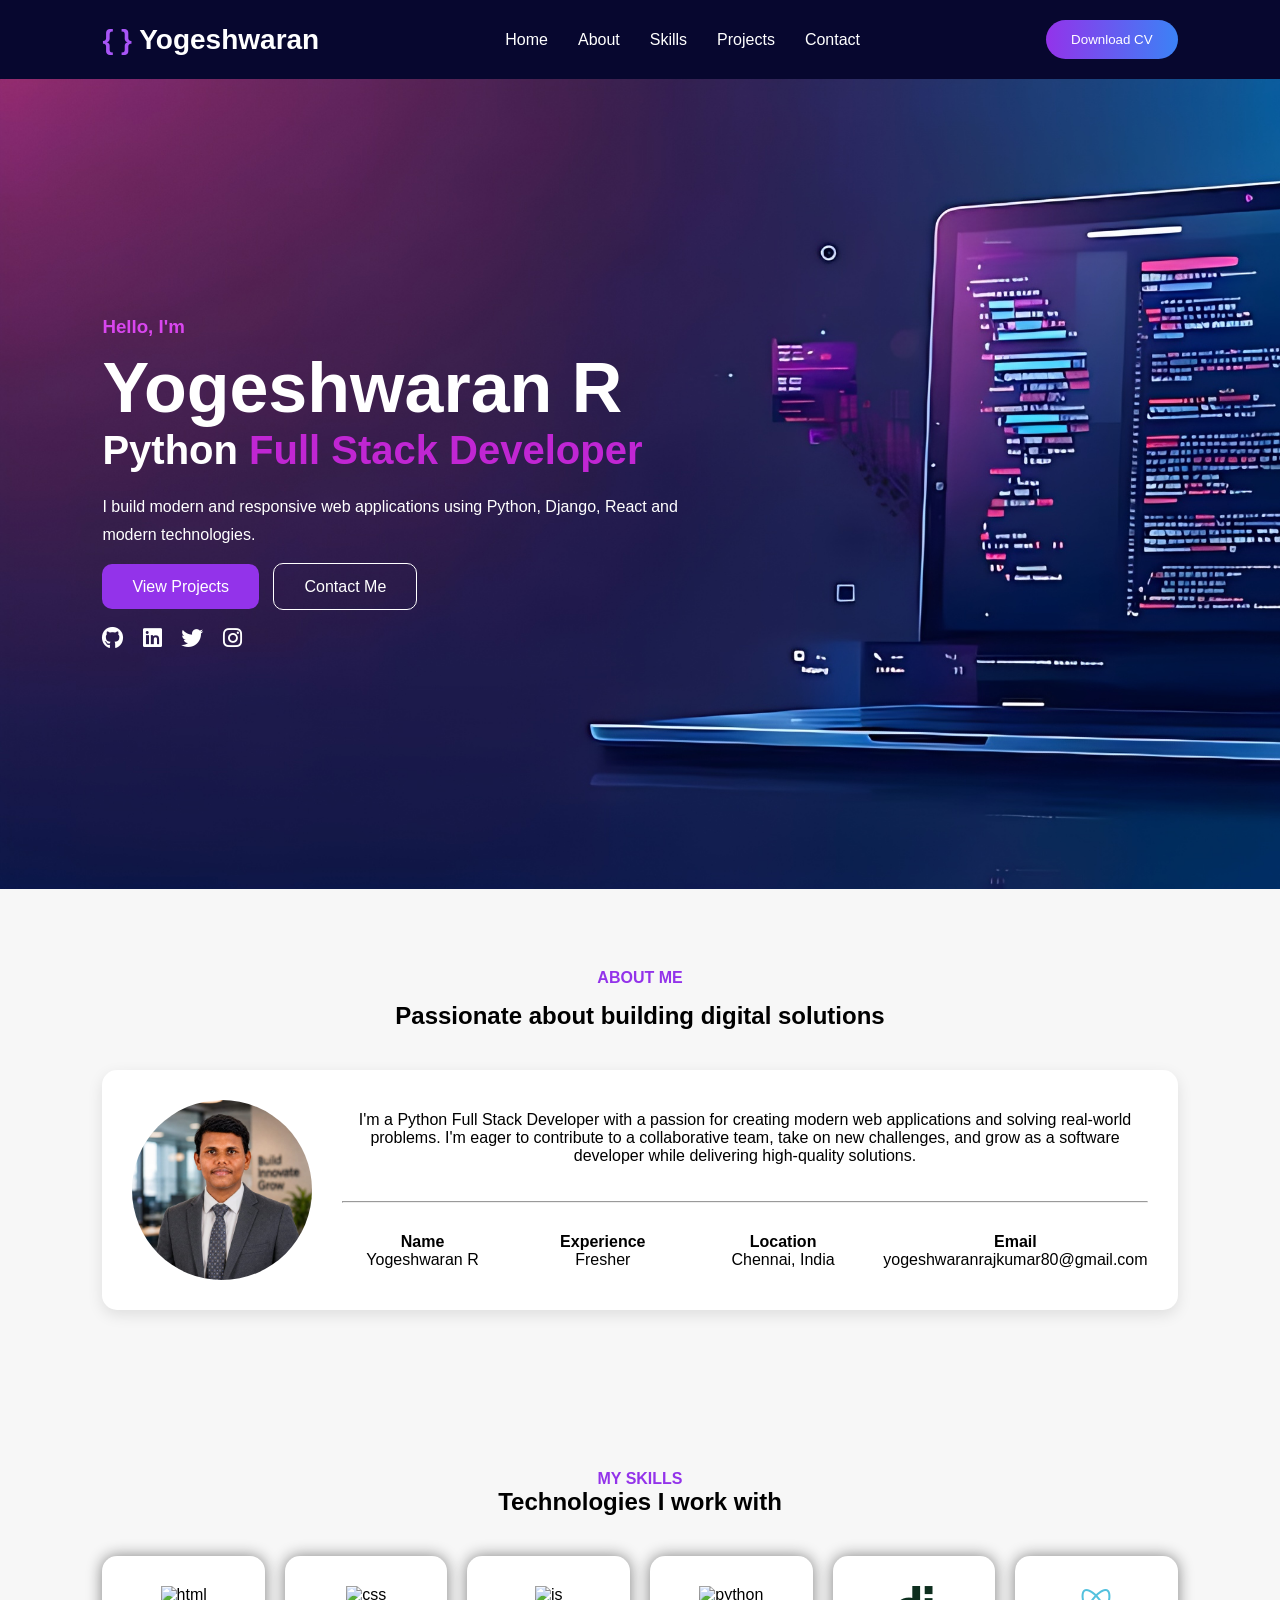
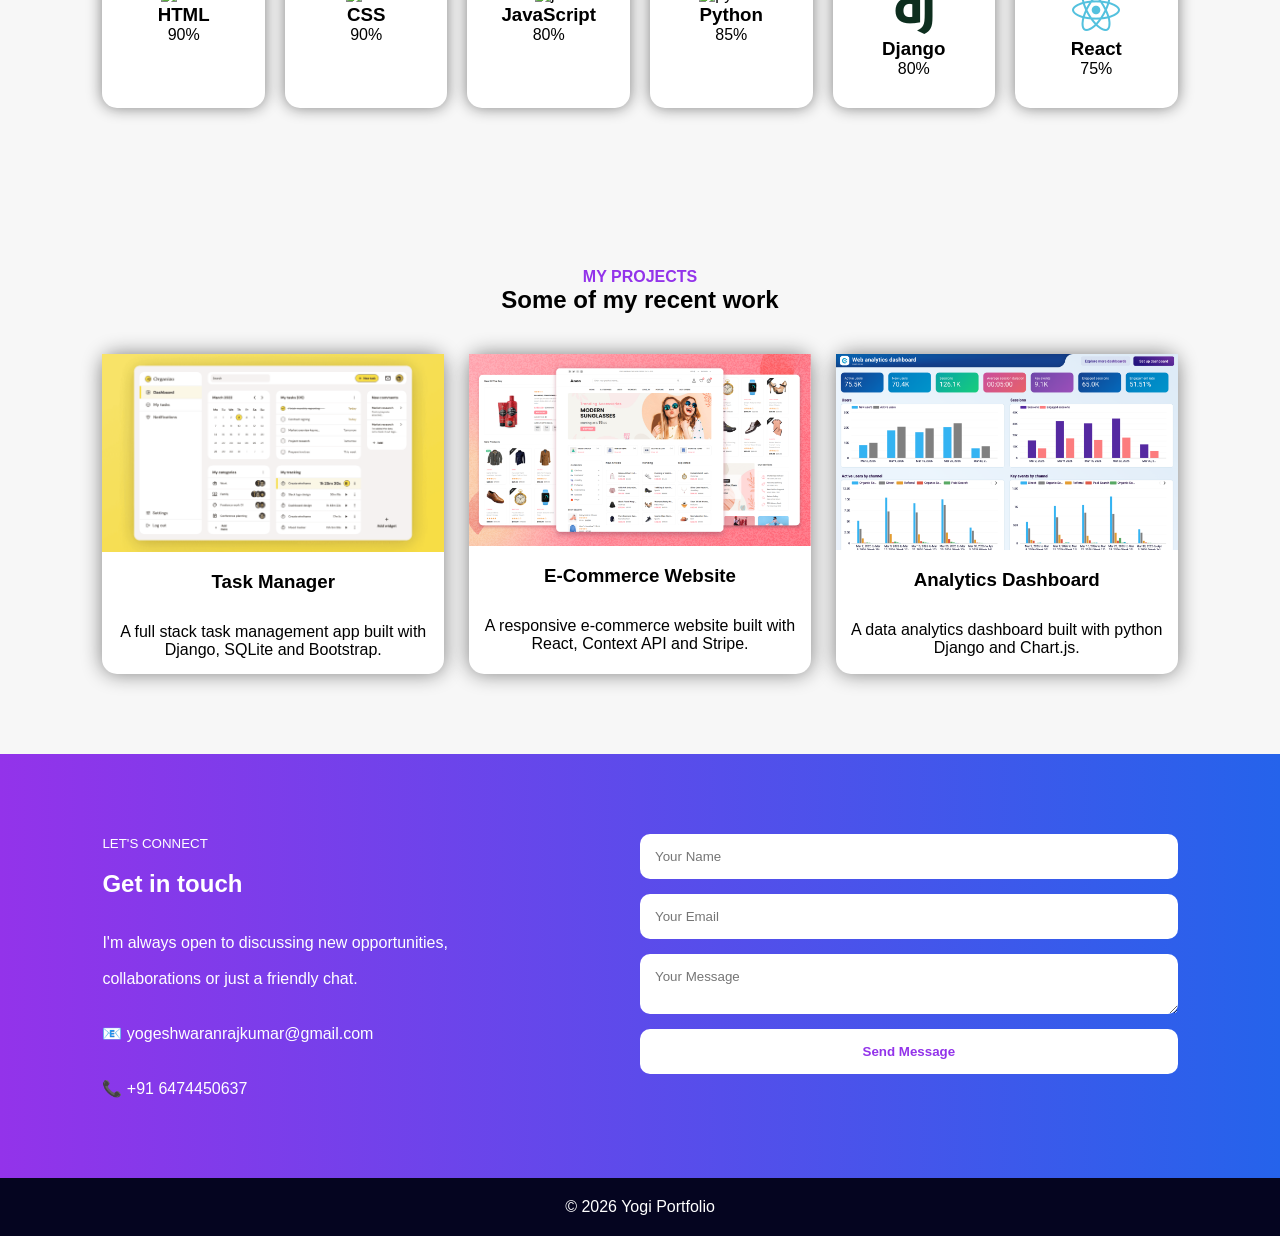
==== index.html @ 4f654337 "image name changed" ====
<!DOCTYPE html>
<html lang="en">
    <head>
        <meta charset="UTF-8">
        <meta name="viewport" content="width=device-width, initial-scale=1.0">
        <title>Yogi Portfolio</title>
        
        <link rel="stylesheet" href="style.css">
        <link rel="icon" href="port.png">
        <link rel="stylesheet" href="https://cdnjs.cloudflare.com/ajax/libs/font-awesome/6.5.1/css/all.min.css">
    </head>

<body>

<!-- Navbar -->

<header>
    <nav class="navbar">

        <div class="logo">
            <span>{ }</span> Yogeshwaran
        </div>

        <ul class="nav-links">
            <li><a href="#home">Home</a></li>
            <li><a href="#about">About</a></li>
            <li><a href="#skills">Skills</a></li>
            <li><a href="#projects">Projects</a></li>
            <li><a href="#contact">Contact</a></li>
        </ul>

        <button class="cv-btn">
            Download CV
        </button>

    </nav>
</header>

<!-- Main -->

<section id="home" class="main">

    <div class="main-content">

        <h3>Hello, I'm</h3>
        <h1>Yogeshwaran R</h1>
        <h2>Python <span>Full Stack Developer</span></h2>
        <p>
            I build modern and responsive web
            applications using Python, Django,
            React and modern technologies.
        </p>

        <div class="main-buttons">

            <a href="" class="btn1">View Projects</a>
            <a href="" class="btn2">Contact Me</a>

        </div>

        <div class="social-icons">

            <a href=""><i class="fab fa-github"></i></a>
            <a href=""><i class="fab fa-linkedin"></i></a>
            <a href=""><i class="fab fa-twitter"></i></a>
            <a href=""><i class="fab fa-instagram"></i></a>

        </div>

    </div>


</section>

<!-- About -->

<section id="about" class="about">

    <h4>ABOUT ME</h4>

    <h2>Passionate about building digital solutions</h2>

    <div class="about-card">

        <img src="profile.jpeg" alt="Profile img">

        <div class="about-text">

            <p>
                I'm a Python Full Stack Developer
                with a passion for creating modern 
                web applications and solving
                real-world problems. 
                I'm eager to contribute to a collaborative team, take on new challenges, and 
                grow as a software developer while delivering high-quality solutions.
            </p>
            <br><br><hr>
            <div class="details">

                <div>
                    <strong>Name</strong>
                    <p>Yogeshwaran R</p>
                </div>

                <div>
                    <strong>Experience</strong>
                    <p>Fresher</p>
                </div>

                <div>
                    <strong>Location</strong>
                    <p>Chennai, India</p>
                </div>

                <div>
                    <strong>Email</strong>
                    <p>yogeshwaranrajkumar80@gmail.com</p>
                </div>

            </div>

        </div>

    </div>

</section>

<!-- Skills -->

<section id="skills" class="skills">

    <h4>MY SKILLS</h4>

    <h2>Technologies I work with</h2>

    <div class="skills-container">

        <div class="skill-card">
            <img src="html.png" alt="html">
            <h3>HTML</h3>
            <span>90%</span>
        </div>

        <div class="skill-card">
            <img src="css.png" alt="css">
            <h3>CSS</h3>
            <span>90%</span>
        </div>

        <div class="skill-card">
            <img src="js.png" alt="js">
            <h3>JavaScript</h3>
            <span>80%</span>
        </div>
 
        <div class="skill-card">
            <img src="python1.png" alt="python">
            <h3>Python</h3>
            <span>85%</span>
        </div>

        <div class="skill-card">
            <img src="Django.png" alt="Django">
            <h3>Django</h3>
            <span>80%</span>
        </div>

        <div class="skill-card">
            <img src="react.png" alt="React">
            <h3>React</h3>
            <span>75%</span>
        </div>

    </div>

</section>

<!-- Projects -->

<section id="projects" class="projects">

    <h4>MY PROJECTS</h4>

    <h2>Some of my recent work</h2>

    <div class="project-container">

        <div class="project-card">

            <img src="taskmanager.webp">
            <h3>Task Manager</h3>
            <p>A full stack task management app built with Django, SQLite and Bootstrap.</p>

        </div>

        <div class="project-card">

            <img src="ecommerce.jpg">
            <h3>E-Commerce Website</h3>
            <p>A responsive e-commerce website built with React, Context API and Stripe.</p>

        </div>

        <div class="project-card">

            <img src="analytics.png">
            <h3>Analytics Dashboard</h3>
            <p>A data analytics dashboard built with python Django and Chart.js.</p>

        </div>

    </div>

</section>

<!-- Contact -->

<section id="contact" class="contact">

    <div class="contact-left">
        <small>LET'S CONNECT</small><br><br>
        <h2>Get in touch</h2><br>
        <br>
        <p>
            I'm always open to discussing
            new opportunities, <br><br> collaborations or just a friendly chat.
        </p>
        <br><br>
        <p>
            📧 yogeshwaranrajkumar@gmail.com
        </p>
        <br><br>
        <p>
            📞 +91 6474450637
        </p>

    </div>

    <div class="contact-right">

        <form>

            <input type="text" placeholder="Your Name">
            <input type="email" placeholder="Your Email">
            <textarea placeholder="Your Message"></textarea>
            <button>Send Message</button>

        </form>

    </div>

</section>

<footer>
    © 2026 Yogi Portfolio
</footer>

</body>
</html>
---- style.css ----
*{
    margin:0;
    padding:0;
    box-sizing:border-box;
    font-family:Poppins,sans-serif;
}

body{
    background-color:#f7f7f7;
}

/* NAVBAR */
header{
    position: sticky;
    top: 0;
    z-index: 1000; 
}

.navbar{
    display:flex;
    justify-content:space-between;
    align-items:center;
    padding:20px 8%;
    background-color:#07072f;

}

.logo{
    color:white;
    font-size:28px;
    font-weight:700;
}

.logo span{
    color:#a855f7;
}

.nav-links{
    display:flex;
    list-style:none;
    gap:30px;
}

.nav-links a{
    text-decoration:none;
    color:white;
}

.cv-btn{
    border:none;
    padding:12px 25px;
    border-radius:30px;
    color:white;
    cursor:pointer;
    background:linear-gradient(90deg,#9333ea,#3b82f6);
}

/* MAIN */

.main{
    min-height:90vh;
    display:flex;
    align-items:center;
    justify-content:space-between;
    padding:0 8%;
    background:linear-gradient(rgba(8,8,50,.8)),url();
    background-image: url(background\ laptop1_processed.jpg);
    background-size:cover;
    color:white;
}

.main-content{
    max-width:600px;
}

.main h3{
    color:#d946ef;
    margin-bottom:10px;
}

.main h1{
    font-size:70px;
}

.main h2{
    font-size:40px;
}

.main h2 span{
    color:#c026d3;
}

.main p{
    margin-top:20px;
    line-height:1.7;
}

.main-buttons{
    margin-top:30px;
}

.btn1,
.btn2{
    padding:14px 30px;
    border-radius:10px;
    text-decoration:none;
    margin-right:10px;
}

.btn1{
    background:#9333ea;
    color:white;
}

.btn2{
    border:1px solid white;
    color:white;
}

.social-icons{
    margin-top:30px;
}

.social-icons a{
    color:white;
    font-size:22px;
    margin-right:15px;
}

.profile-image img{
    width:500px;
}

/* ABOUT */

.about{
    padding:80px 8%;
    text-align:center;
}

.about h4{
    color:#9333ea;
}

.about h2{
    margin:15px 0;
}

.about-card{
    margin-top:40px;
    background:white;
    display:flex;
    align-items:center;
    gap:30px;
    padding:30px;
    border-radius:15px;
    box-shadow:0 5px 15px rgba(0,0,0,.1);
}

.about-card img{
    width:180px;
    height: 180px;
    border-radius:50%;
}
.details{
    display:grid;
    grid-template-columns:repeat(4,1fr);
    gap:20px;
    margin-top:30px;
}

/* SKILLS */

.skills{
    padding:80px 8%;
    text-align:center;
}

.skills h4{
    color:#9333ea;
}

.skills-container{
    margin-top:40px;
    display:grid;
    grid-template-columns:repeat(auto-fit,minmax(150px,1fr));
    gap:20px;
}

.skill-card{
    background:white;
    padding:30px;
    border-radius:15px;
    box-shadow: 0 0 15px grey;
    transition:.3s;
}

.skill-card:hover{
    transform: scale(1.04);
    box-shadow: 0 0 10px black;
}

/* PROJECTS */

.projects{
    padding:80px 8%;
    text-align:center;
}

.projects h4{
    color:#9333ea;
}

.project-container{
    margin-top:40px;
    display:grid;
    grid-template-columns:repeat(auto-fit,minmax(300px,1fr));
    gap:25px;
}
.project-card:hover{
    transform: scale(1.04);
    box-shadow: 0 0 10px black;
}

.project-card{
    background:white;
    border-radius:15px;
    box-shadow:0 0 20px gray;
    transition: .3s;
}

.project-card img{
    width:100%;
}

.project-card h3,
.project-card p{
    padding:15px;
}

/* CONTACT */

.contact{
    padding:80px 8%;
    display:grid;
    grid-template-columns:1fr 1fr;
    background:linear-gradient(90deg,#9333ea,#2563eb);
    color:white;
}

.contact-right form{
    display:flex;
    flex-direction:column;
    gap:15px;
}

.contact input,
.contact textarea{
    padding:15px;
    border:none;
    border-radius:10px;
}

.contact button{
    padding:15px;
    border:none;
    border-radius:10px;
    background:white;
    color:#9333ea;
    font-weight:bold;
    cursor:pointer;
}

footer{
    text-align:center;
    padding:20px;
    background:#050520;
    color:white;
}

/* MOBILE */

@media(max-width:768px){

.main{
    flex-direction:column;
    text-align:center;
    padding-top:50px;
}

.profile-image img{
    width:300px;
}

.about-card{
    flex-direction:column;
}

.details{
    grid-template-columns:1fr;
}

.contact{
    grid-template-columns:1fr;
    gap:30px;
}

.nav-links{
    display:none;
}

}
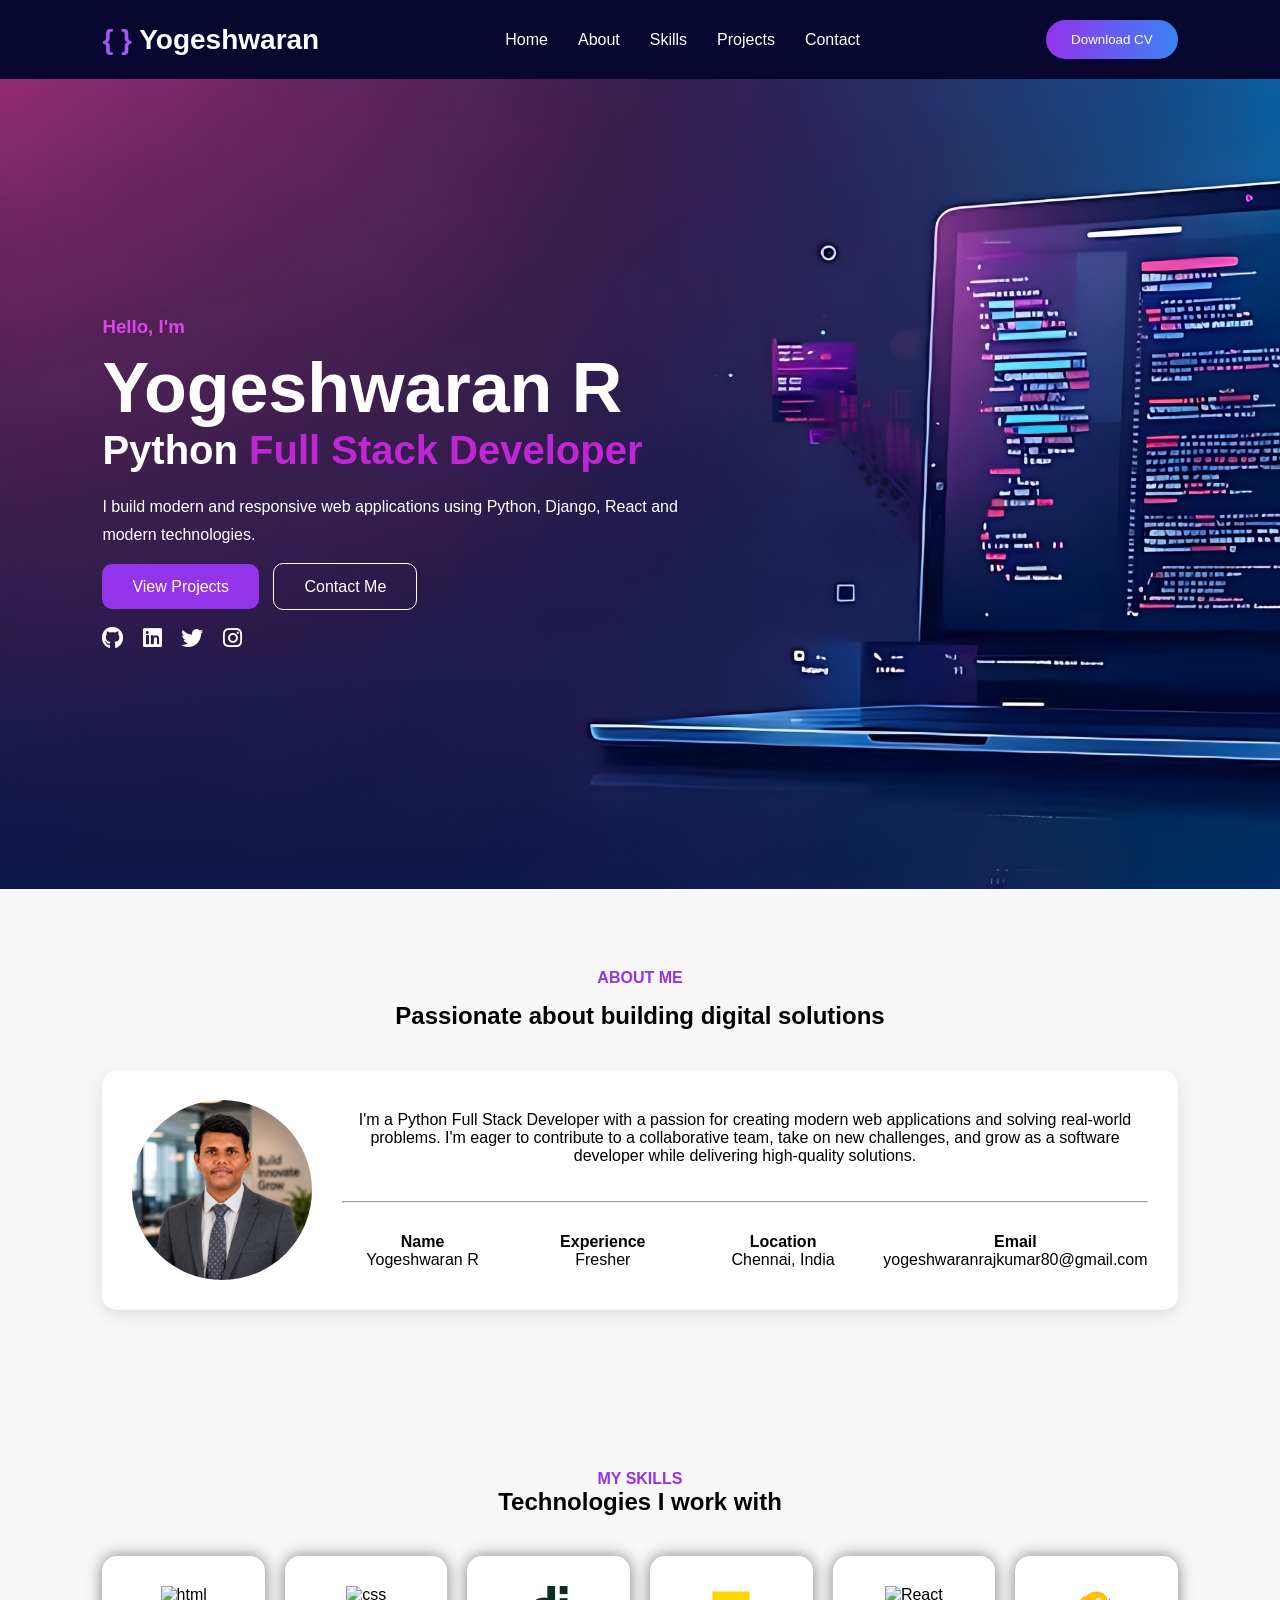
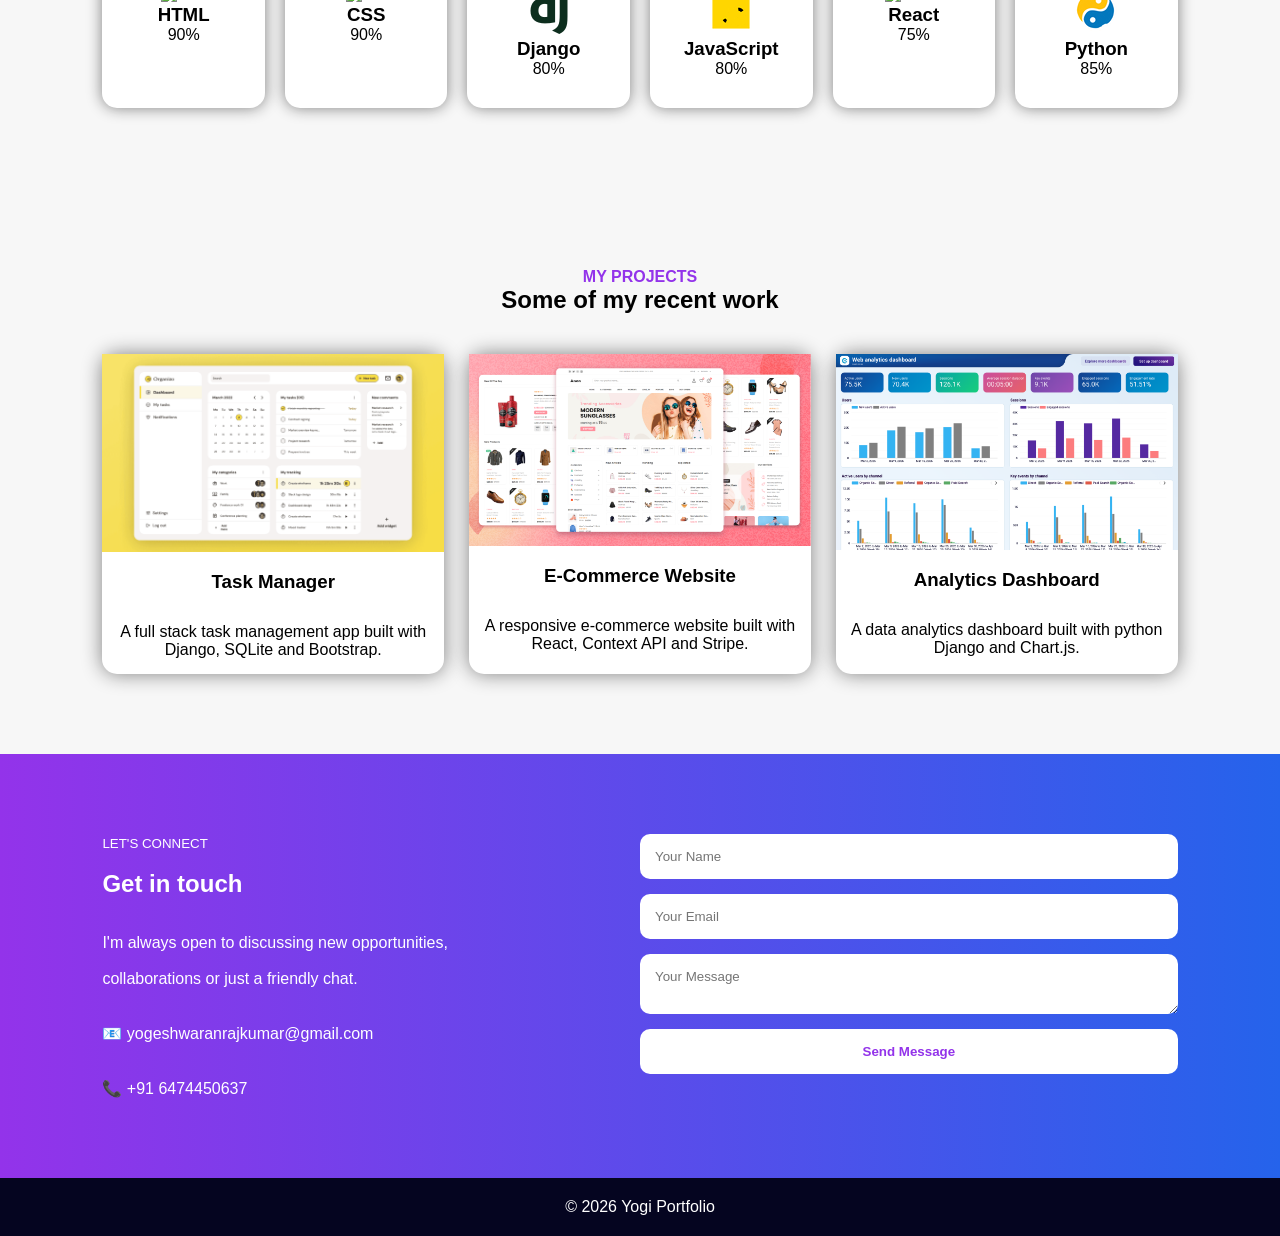
==== commit 0009901e: "updated code" ====
--- a/index.html
+++ b/index.html
@@ -148,27 +148,27 @@
         </div>
 
         <div class="skill-card">
-            <img src="js.png" alt="js">
-            <h3>JavaScript</h3>
-            <span>80%</span>
-        </div>
- 
-        <div class="skill-card">
-            <img src="python1.png" alt="python">
-            <h3>Python</h3>
-            <span>85%</span>
-        </div>
-
-        <div class="skill-card">
             <img src="Django.png" alt="Django">
             <h3>Django</h3>
             <span>80%</span>
         </div>
 
         <div class="skill-card">
-            <img src="react.png" alt="React">
+            <img src="js.gif" alt="js">
+            <h3>JavaScript</h3>
+            <span>80%</span>
+        </div>
+ 
+        <div class="skill-card">
+            <img src="react.gif" alt="React">
             <h3>React</h3>
             <span>75%</span>
+        </div>
+
+        <div class="skill-card">
+            <img src="python.gif" alt="python">
+            <h3>Python</h3>
+            <span>85%</span>
         </div>
 
     </div>
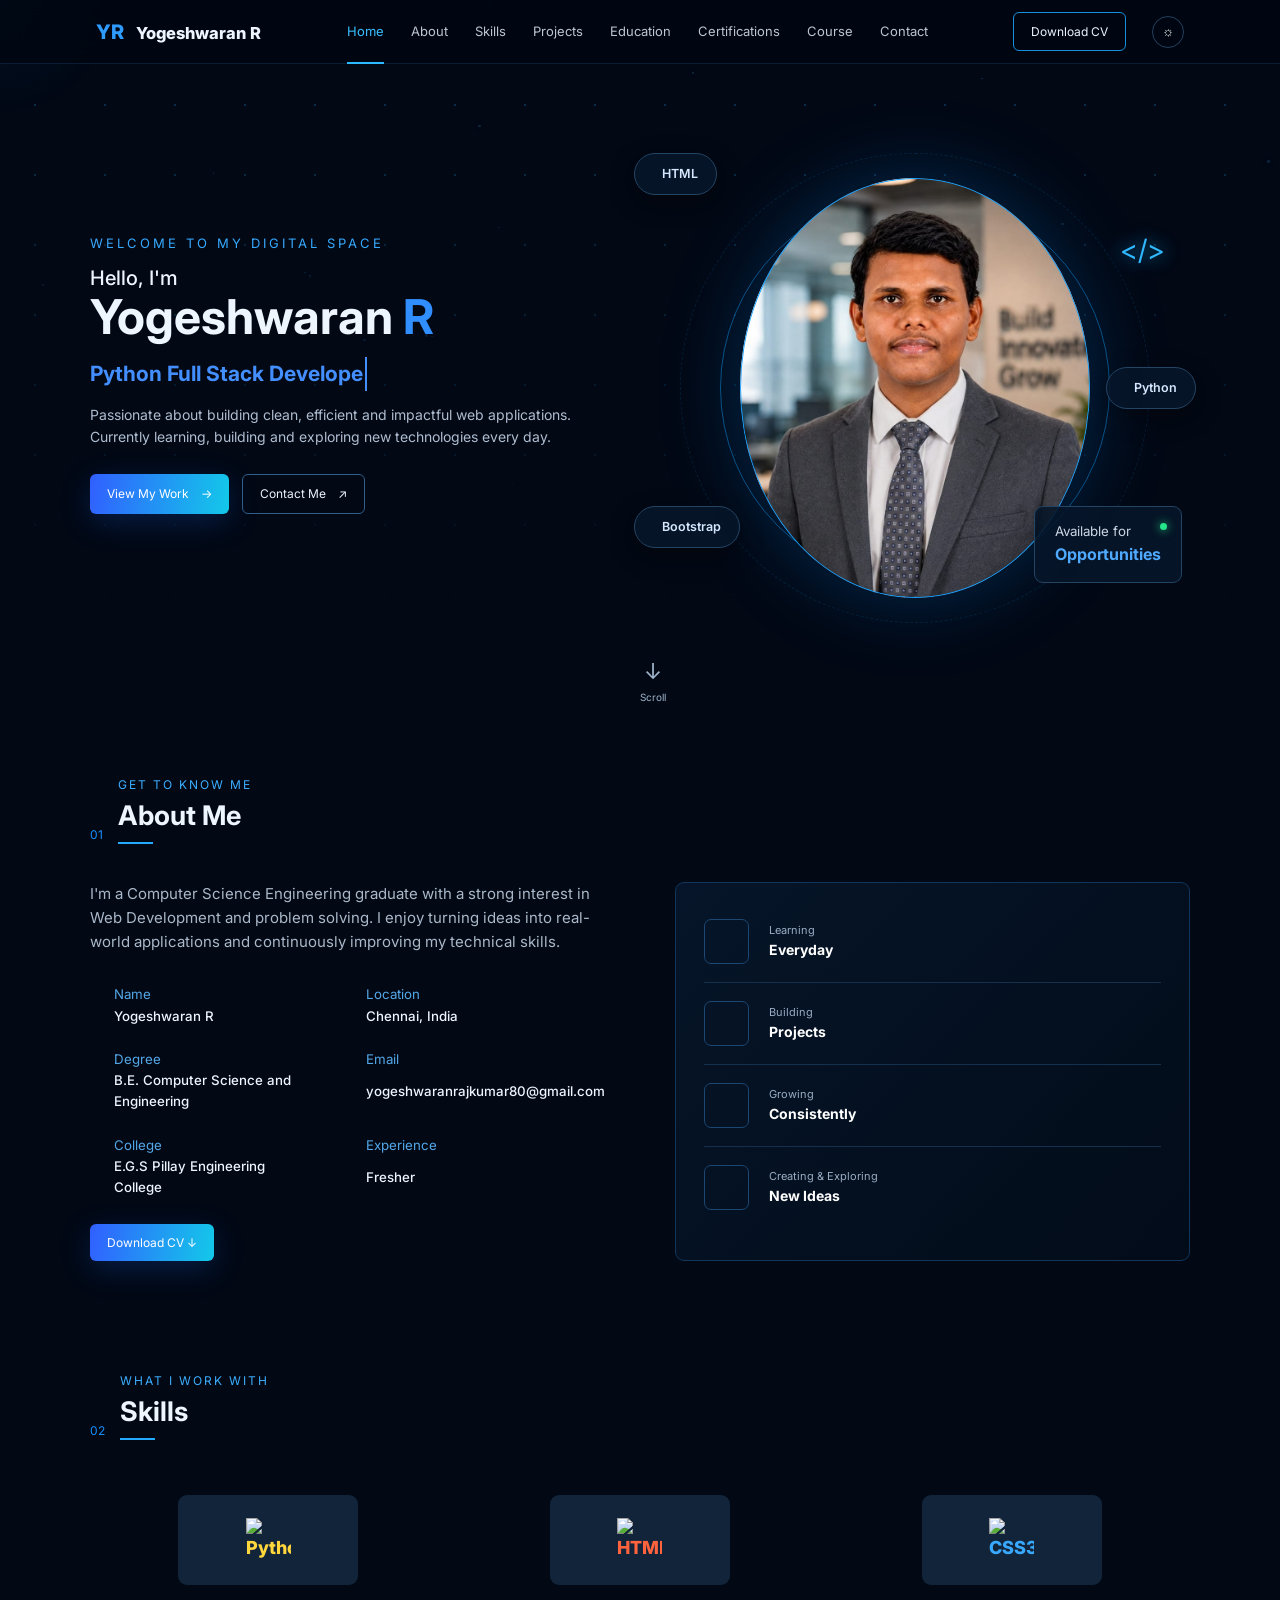
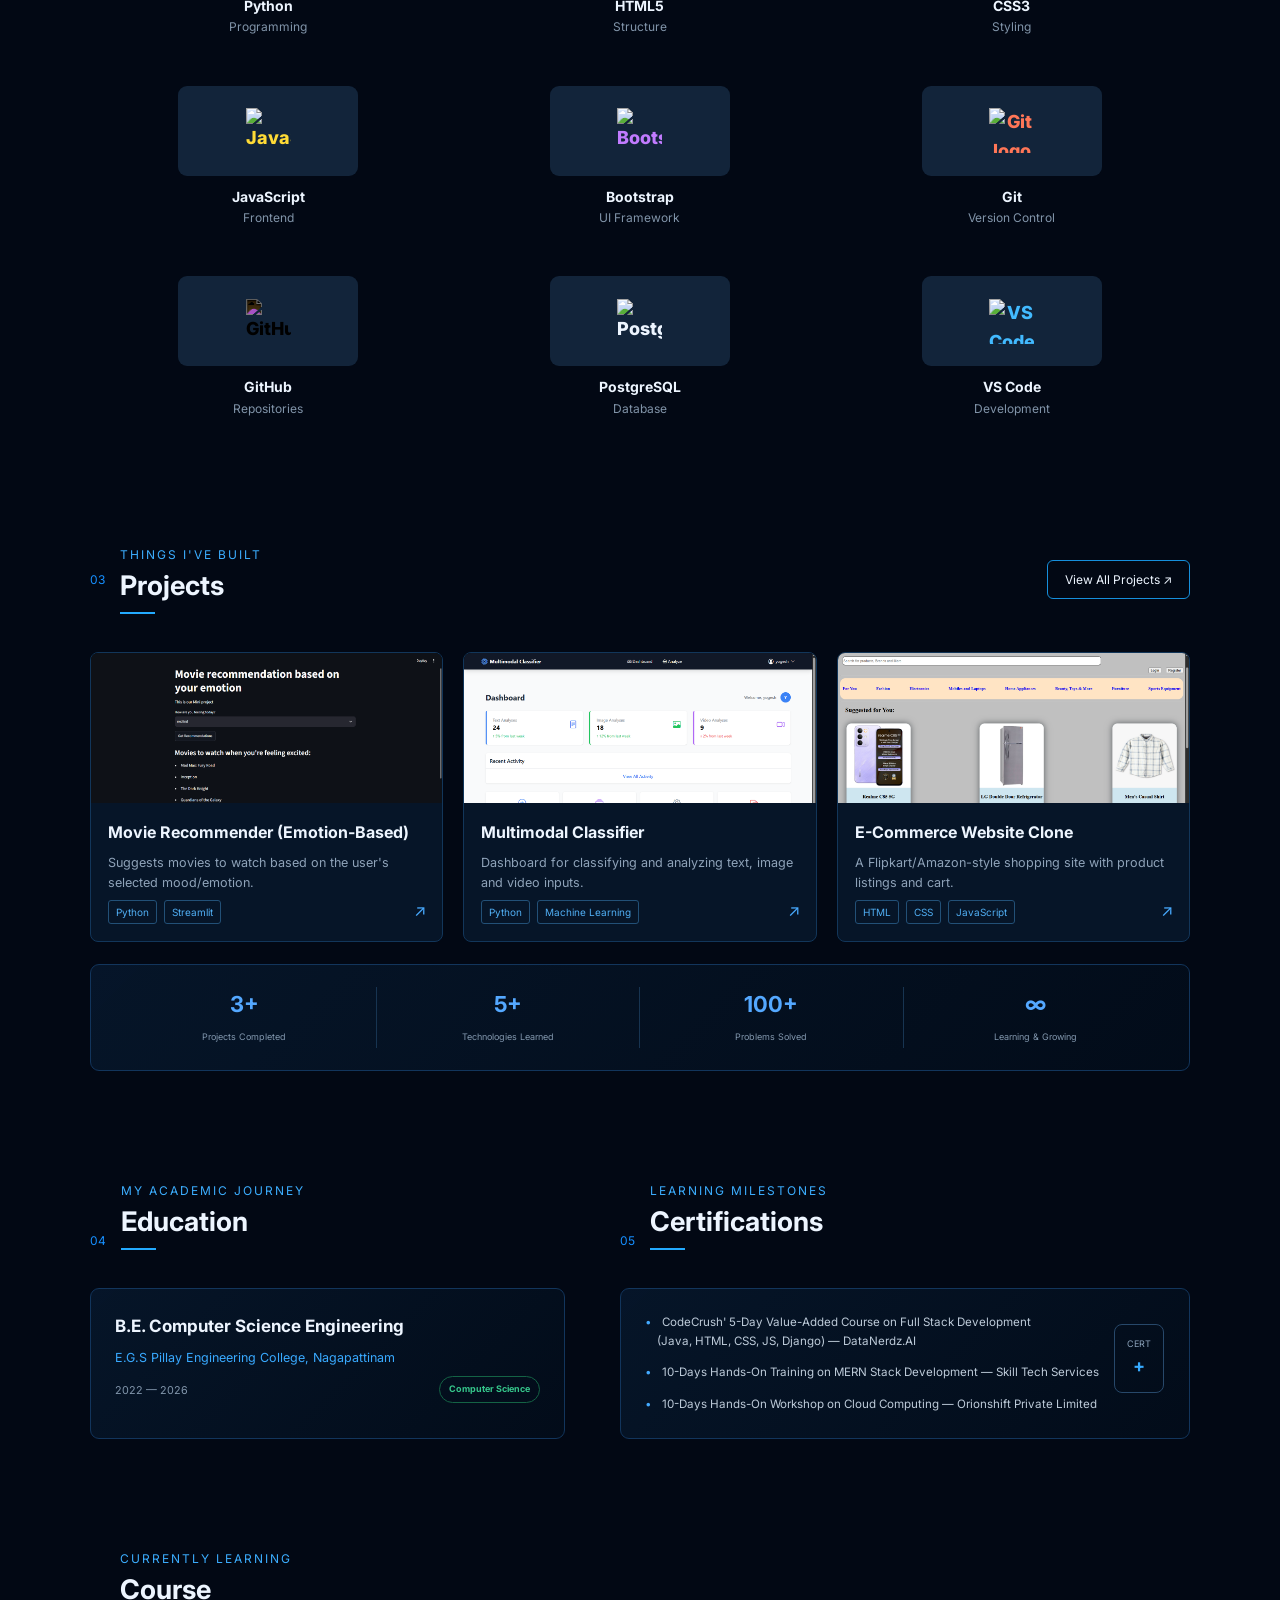
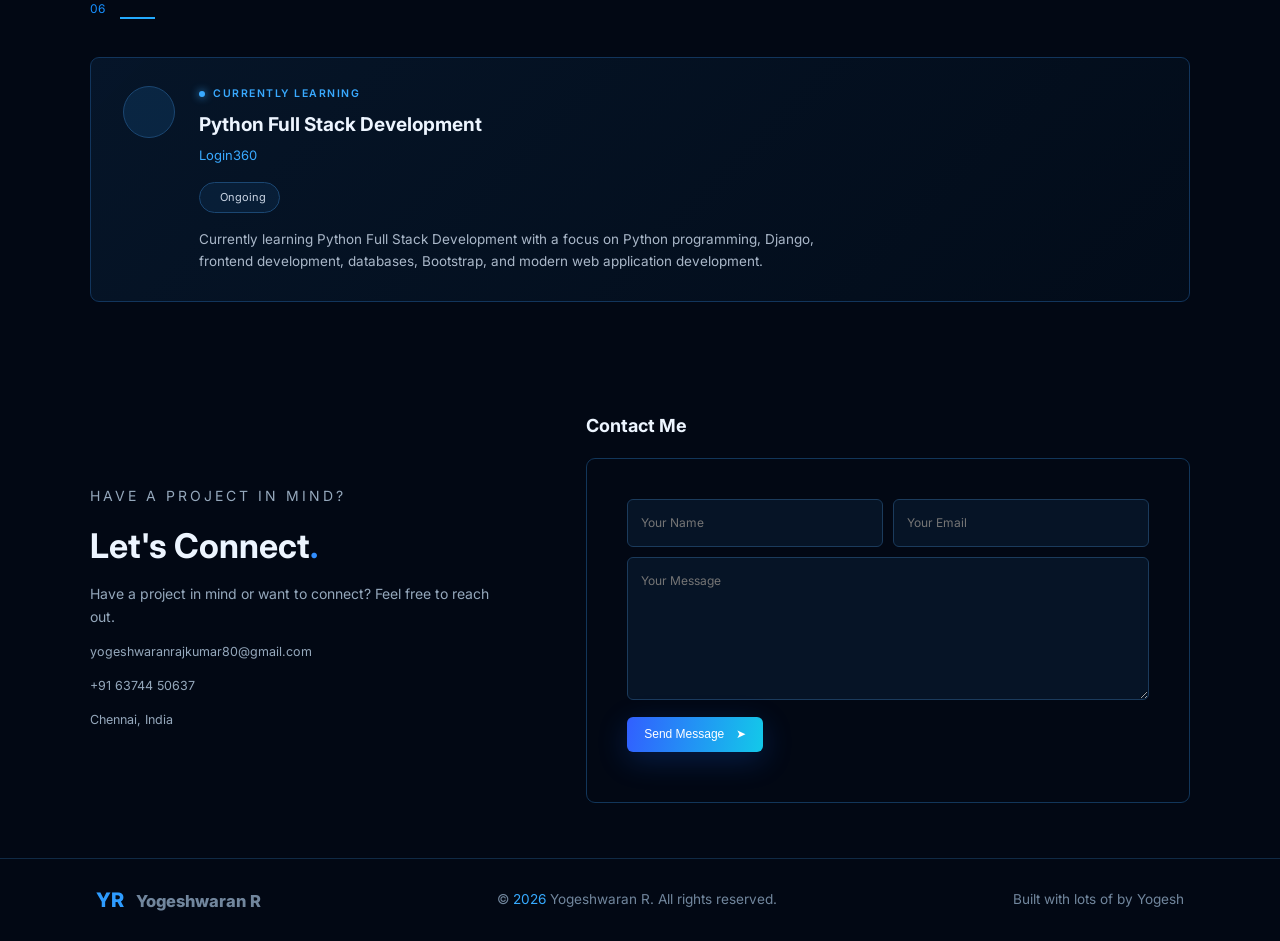
==== commit 6fb2cbe7: "updated code" ====
--- a/index.html
+++ b/index.html
@@ -1,259 +1,204 @@
 <!DOCTYPE html>
 <html lang="en">
-    <head>
-        <meta charset="UTF-8">
-        <meta name="viewport" content="width=device-width, initial-scale=1.0">
-        <title>Yogi Portfolio</title>
-        
-        <link rel="stylesheet" href="style.css">
-        <link rel="icon" href="port.png">
-        <link rel="stylesheet" href="https://cdnjs.cloudflare.com/ajax/libs/font-awesome/6.5.1/css/all.min.css">
-    </head>
-
+<head>
+  <meta charset="UTF-8">
+  <meta name="viewport" content="width=device-width, initial-scale=1.0">
+  <meta name="description" content="Yogeshwaran R — Python Full Stack Developer Portfolio">
+  <title>Yogeshwaran R | Developer Portfolio</title>
+  <link rel="icon" href="assets/images/icon1-removebg-preview.png">
+  <link rel="preconnect" href="https://fonts.googleapis.com">
+  <link rel="preconnect" href="https://fonts.gstatic.com" crossorigin>
+  <link href="https://fonts.googleapis.com/css2?family=Inter:wght@400;500;600;700;800&display=swap" rel="stylesheet">
+  <link rel="stylesheet" href="https://cdnjs.cloudflare.com/ajax/libs/font-awesome/7.3.1/css/all.css">
+  <link rel="stylesheet" href="style.css">
+</head>
 <body>
-
-<!-- Navbar -->
-
-<header>
-    <nav class="navbar">
-
-        <div class="logo">
-            <span>{ }</span> Yogeshwaran
-        </div>
-
-        <ul class="nav-links">
-            <li><a href="#home">Home</a></li>
-            <li><a href="#about">About</a></li>
-            <li><a href="#skills">Skills</a></li>
-            <li><a href="#projects">Projects</a></li>
-            <li><a href="#contact">Contact</a></li>
-        </ul>
-
-        <button class="cv-btn">
-            Download CV
-        </button>
-
+  <div class="cursor-glow"></div>
+  <div class="particles" aria-hidden="true"></div>
+
+  <header class="navbar">
+    <a class="logo" href="#home"><span>YR</span> Yogeshwaran R</a>
+    <button class="menu-toggle" aria-label="Open navigation">☰</button>
+    <nav class="nav-links">
+      <a class="active" href="#home">Home</a>
+      <a href="#about">About</a>
+      <a href="#skills">Skills</a>
+      <a href="#projects">Projects</a>
+      <a href="#education">Education</a>
+      <a href="#certifications">Certifications</a>
+      <a href="#course">Course</a>
+      <a href="#contact">Contact</a>
     </nav>
-</header>
-
-<!-- Main -->
-
-<section id="home" class="main">
-
-    <div class="main-content">
-
-        <h3>Hello, I'm</h3>
-        <h1>Yogeshwaran R</h1>
-        <h2>Python <span>Full Stack Developer</span></h2>
-        <p>
-            I build modern and responsive web
-            applications using Python, Django,
-            React and modern technologies.
+    <a class="nav-cv" href="./assets/pdf's/Yogeshwaran_R_Resume.pdf" download>Download CV</a>
+    <button class="theme-toggle" aria-label="Toggle theme">☼</button>
+  </header>
+
+  <main>
+    <section id="home" class="hero section">
+      <div class="hero-copy reveal">
+        <p class="eyebrow">WELCOME TO MY DIGITAL SPACE</p>
+        <h1>Hello, I'm <br><strong>Yogeshwaran <span>R</span></strong></h1>
+        <h2><span id="role-text"></span><span class="role-cursor">&nbsp;</span></h2>
+        <p class="hero-text">
+          Passionate about building clean, efficient and impactful web applications.
+          Currently learning, building and exploring new technologies every day.
         </p>
-
-        <div class="main-buttons">
-
-            <a href="" class="btn1">View Projects</a>
-            <a href="" class="btn2">Contact Me</a>
-
-        </div>
-
-        <div class="social-icons">
-
-            <a href=""><i class="fab fa-github"></i></a>
-            <a href=""><i class="fab fa-linkedin"></i></a>
-            <a href=""><i class="fab fa-twitter"></i></a>
-            <a href=""><i class="fab fa-instagram"></i></a>
-
-        </div>
-
-    </div>
-
-
-</section>
-
-<!-- About -->
-
-<section id="about" class="about">
-
-    <h4>ABOUT ME</h4>
-
-    <h2>Passionate about building digital solutions</h2>
-
-    <div class="about-card">
-
-        <img src="profile.jpeg" alt="Profile img">
-
-        <div class="about-text">
-
-            <p>
-                I'm a Python Full Stack Developer
-                with a passion for creating modern 
-                web applications and solving
-                real-world problems. 
-                I'm eager to contribute to a collaborative team, take on new challenges, and 
-                grow as a software developer while delivering high-quality solutions.
-            </p>
-            <br><br><hr>
-            <div class="details">
-
-                <div>
-                    <strong>Name</strong>
-                    <p>Yogeshwaran R</p>
-                </div>
-
-                <div>
-                    <strong>Experience</strong>
-                    <p>Fresher</p>
-                </div>
-
-                <div>
-                    <strong>Location</strong>
-                    <p>Chennai, India</p>
-                </div>
-
-                <div>
-                    <strong>Email</strong>
-                    <p>yogeshwaranrajkumar80@gmail.com</p>
-                </div>
-
-            </div>
-
-        </div>
-
-    </div>
-
-</section>
-
-<!-- Skills -->
-
-<section id="skills" class="skills">
-
-    <h4>MY SKILLS</h4>
-
-    <h2>Technologies I work with</h2>
-
-    <div class="skills-container">
-
-        <div class="skill-card">
-            <img src="html.png" alt="html">
-            <h3>HTML</h3>
-            <span>90%</span>
-        </div>
-
-        <div class="skill-card">
-            <img src="css.png" alt="css">
-            <h3>CSS</h3>
-            <span>90%</span>
-        </div>
-
-        <div class="skill-card">
-            <img src="Django.png" alt="Django">
-            <h3>Django</h3>
-            <span>80%</span>
-        </div>
-
-        <div class="skill-card">
-            <img src="js.gif" alt="js">
-            <h3>JavaScript</h3>
-            <span>80%</span>
-        </div>
- 
-        <div class="skill-card">
-            <img src="react.gif" alt="React">
-            <h3>React</h3>
-            <span>75%</span>
-        </div>
-
-        <div class="skill-card">
-            <img src="python.gif" alt="python">
-            <h3>Python</h3>
-            <span>85%</span>
-        </div>
-
-    </div>
-
-</section>
-
-<!-- Projects -->
-
-<section id="projects" class="projects">
-
-    <h4>MY PROJECTS</h4>
-
-    <h2>Some of my recent work</h2>
-
-    <div class="project-container">
-
-        <div class="project-card">
-
-            <img src="taskmanager.webp">
-            <h3>Task Manager</h3>
-            <p>A full stack task management app built with Django, SQLite and Bootstrap.</p>
-
-        </div>
-
-        <div class="project-card">
-
-            <img src="ecommerce.jpg">
-            <h3>E-Commerce Website</h3>
-            <p>A responsive e-commerce website built with React, Context API and Stripe.</p>
-
-        </div>
-
-        <div class="project-card">
-
-            <img src="analytics.png">
-            <h3>Analytics Dashboard</h3>
-            <p>A data analytics dashboard built with python Django and Chart.js.</p>
-
-        </div>
-
-    </div>
-
-</section>
-
-<!-- Contact -->
-
-<section id="contact" class="contact">
-
-    <div class="contact-left">
-        <small>LET'S CONNECT</small><br><br>
-        <h2>Get in touch</h2><br>
-        <br>
-        <p>
-            I'm always open to discussing
-            new opportunities, <br><br> collaborations or just a friendly chat.
-        </p>
-        <br><br>
-        <p>
-            📧 yogeshwaranrajkumar@gmail.com
-        </p>
-        <br><br>
-        <p>
-            📞 +91 6474450637
-        </p>
-
-    </div>
-
-    <div class="contact-right">
-
-        <form>
-
-            <input type="text" placeholder="Your Name">
-            <input type="email" placeholder="Your Email">
-            <textarea placeholder="Your Message"></textarea>
-            <button>Send Message</button>
-
+        <div class="hero-actions">
+          <a class="btn primary" href="#projects">View My Work <span>　→</span></a>
+          <a class="btn secondary" href="#contact">Contact Me <span>　↗</span></a>
+        </div>
+        <div class="socials">
+          <a href="https://github.com/Yogeshwaran-Creator" aria-label="GitHub" target="_blank"><i class="fa-brands fa-github"></i></a>
+          <a href="https://www.linkedin.com/in/yogeshwaran--r/" aria-label="LinkedIn" target="_blank"><i class="fa-brands fa-square-linkedin"></i></a>
+          <a href="mailto:yogeshwaranrajkumar80@gmail.com" aria-label="Email" target="_blank"><i class="fa-regular fa-envelope"></i></a>
+          <a href="https://www.instagram.com/_the_lucky_guy/?__pwa=1#" aria-label="Instagram" target="_blank"><i class="fa-brands fa-instagram"></i></a>
+          <a href="https://leetcode.com/u/yogeshwaran-creator/" aria-label="LeetCode" target="_blank"><i class="fa-brands fa-leetcode"></i></a>
+        </div>
+      </div>
+
+      <div class="hero-visual reveal">
+        <div class="orbit orbit-one"></div>
+        <div class="orbit orbit-two"></div>
+        <div class="code-float">&lt;/&gt;</div>
+        <span class="tech-badge badge-html"><i class="fa-brands fa-html5"></i> HTML</span>
+        <span class="tech-badge badge-bootstrap"><i class="fa-brands fa-bootstrap"></i> Bootstrap</span>
+        <span class="tech-badge badge-python"><i class="fa-brands fa-python"></i> Python</span>
+        <div class="profile-float">
+          <div class="profile-ring">
+            <img src="assets/images/profile.jpeg" alt="Yogeshwaran R">
+          </div>
+        </div>
+        <div class="availability">
+          <span class="status-dot"></span>
+          <small>Available for</small>
+          <strong>Opportunities</strong>
+        </div>
+      </div>
+      <div class="scroll-hint">↓<span>Scroll</span></div>
+    </section>
+
+    <section id="about" class="section">
+      <div class="section-heading reveal"><span>01</span><div><p>GET TO KNOW ME</p><h2>About Me</h2></div></div>
+      <div class="about-grid">
+        <div class="about-copy reveal">
+          <p>I'm a Computer Science Engineering graduate with a strong interest in Web Development and problem solving. I enjoy turning ideas into real-world applications and continuously improving my technical skills.</p>
+          <div class="details">
+            <div><span><i class="fa-solid fa-user"></i></span><small>Name</small><b>Yogeshwaran R</b></div>
+            <div><span><i class="fa-solid fa-location-dot"></i></span><small>Location</small><b>Chennai, India</b></div>
+            <div><span><i class="fa-solid fa-graduation-cap"></i></span><small>Degree</small><b>B.E. Computer Science and Engineering</b></div>
+            <div><span><i class="fa-regular fa-envelope"></i></span><small>Email</small><b>yogeshwaranrajkumar80@gmail.com</b></div>
+            <div><span><i class="fa-solid fa-university"></i></span><small>College</small><b>E.G.S Pillay Engineering College</b></div>
+            <div><span><i class="fa-solid fa-briefcase"></i></span><small>Experience</small><b>Fresher</b></div>
+          </div>
+          <a class="btn primary small-btn" href="./assets/pdf's/Yogeshwaran_R_Resume.pdf" download>Download CV ↓</a>
+        </div>
+        <div class="about-card reveal">
+          <div class="mini-card"><span><i class="fa-solid fa-laptop"></i></span><p>Learning<strong>Everyday</strong></p></div>
+          <div class="mini-card"><span><i class="fa-solid fa-code"></i></span><p>Building<strong>Projects</strong></p></div>
+          <div class="mini-card"><span><i class="fa-solid fa-chart-line"></i></span><p>Growing<strong>Consistently</strong></p></div>
+          <div class="mini-card"><span><i class="fa-solid fa-lightbulb"></i></span><p>Creating & Exploring<strong>New Ideas</strong></p></div>
+        </div>
+      </div>
+    </section>
+
+    <section id="skills" class="section">
+      <div class="section-heading reveal"><span>02</span><div><p>WHAT I WORK WITH</p><h2>Skills</h2></div></div>
+      <div class="skills-grid reveal">
+        <div class="skill"><div class="skill-icon python"><img src="https://cdn.jsdelivr.net/gh/devicons/devicon/icons/python/python-original.svg" alt="Python logo" loading="lazy"></div><b>Python</b><small>Programming</small></div>
+        <div class="skill"><div class="skill-icon html"><img src="https://cdn.jsdelivr.net/gh/devicons/devicon/icons/html5/html5-original.svg" alt="HTML5 logo" loading="lazy"></div><b>HTML5</b><small>Structure</small></div>
+        <div class="skill"><div class="skill-icon css"><img src="https://cdn.jsdelivr.net/gh/devicons/devicon/icons/css3/css3-original.svg" alt="CSS3 logo" loading="lazy"></div><b>CSS3</b><small>Styling</small></div>
+        <div class="skill"><div class="skill-icon js"><img src="https://cdn.jsdelivr.net/gh/devicons/devicon/icons/javascript/javascript-original.svg" alt="JavaScript logo" loading="lazy"></div><b>JavaScript</b><small>Frontend</small></div>
+        <div class="skill"><div class="skill-icon boot"><img src="https://cdn.jsdelivr.net/gh/devicons/devicon/icons/bootstrap/bootstrap-original.svg" alt="Bootstrap logo" loading="lazy"></div><b>Bootstrap</b><small>UI Framework</small></div>
+        <div class="skill"><div class="skill-icon git"><img src="https://cdn.jsdelivr.net/gh/devicons/devicon/icons/git/git-original.svg" alt="Git logo" loading="lazy"></div><b>Git</b><small>Version Control</small></div>
+        <div class="skill"><div class="skill-icon gh"><img src="https://cdn.jsdelivr.net/gh/devicons/devicon/icons/github/github-original.svg" alt="GitHub logo" loading="lazy"></div><b>GitHub</b><small>Repositories</small></div>
+        <div class="skill"><div class="skill-icon postgresql"><img src="https://cdn.jsdelivr.net/gh/devicons/devicon/icons/postgresql/postgresql-original.svg" alt="PostgreSQL logo" loading="lazy"></div><b>PostgreSQL</b><small>Database</small></div>
+        <div class="skill"><div class="skill-icon vs"><img src="https://cdn.jsdelivr.net/gh/devicons/devicon/icons/vscode/vscode-original.svg" alt="VS Code logo" loading="lazy"></div><b>VS Code</b><small>Development</small></div>
+      </div>
+    </section>
+
+    <section id="projects" class="section">
+      <div class="section-heading project-heading reveal"><span>03</span><div><p>THINGS I'VE BUILT</p><h2>Projects</h2></div><a class="outline-btn" href="#">View All Projects ↗</a></div>
+      <div class="projects-grid">
+        <article class="project-card reveal">
+          <div class="project-image"><img src="assets/images/emotion-movie-recommender.png" alt="Movie Recommendation Based on Emotion project screenshot"></div>
+          <div class="project-content"><h3>Movie Recommender (Emotion-Based)</h3><p>Suggests movies to watch based on the user's selected mood/emotion.</p><div class="tags"><span>Python</span><span>Streamlit</span></div><a href="#" class="project-link">↗</a></div>
+        </article>
+        <article class="project-card reveal">
+          <div class="project-image"><img src="assets/images/multimodal-classifier.png" alt="Multimodal Classifier dashboard screenshot"></div>
+          <div class="project-content"><h3>Multimodal Classifier</h3><p>Dashboard for classifying and analyzing text, image and video inputs.</p><div class="tags"><span>Python</span><span>Machine Learning</span></div><a href="#" class="project-link">↗</a></div>
+        </article>
+        <article class="project-card reveal">
+          <div class="project-image"><img src="assets/images/ecommerce-clone.png" alt="E-commerce website clone screenshot"></div>
+          <div class="project-content"><h3>E-Commerce Website Clone</h3><p>A Flipkart/Amazon-style shopping site with product listings and cart.</p><div class="tags"><span>HTML</span><span>CSS</span><span>JavaScript</span></div><a href="#" class="project-link">↗</a></div>
+        </article>
+      </div>
+      <div class="stats reveal">
+        <div><strong>3+</strong><span>Projects Completed</span></div>
+        <div><strong>5+</strong><span>Technologies Learned</span></div>
+        <div><strong>100+</strong><span>Problems Solved</span></div>
+        <div><strong>∞</strong><span>Learning & Growing</span></div>
+      </div>
+    </section>
+
+    <section class="section dual-section">
+      <div id="education">
+        <div class="section-heading reveal"><span>04</span><div><p>MY ACADEMIC JOURNEY</p><h2>Education</h2></div></div>
+        <div class="edu-card reveal"><h3>B.E. Computer Science Engineering</h3><p>E.G.S Pillay Engineering College, Nagapattinam</p><small>2022 — 2026</small><b class="badge">Computer Science</b></div>
+      </div>
+      <div id="certifications">
+        <div class="section-heading reveal"><span>05</span><div><p>LEARNING MILESTONES</p><h2>Certifications</h2></div></div>
+        <div class="cert-card reveal">
+          <ul>
+            <li>CodeCrush' 5-Day Value-Added Course on Full Stack Development <br>　(Java, HTML, CSS, JS, Django) — DataNerdz.AI </li>
+            <li>10-Days Hands-On Training on MERN Stack Development — Skill Tech Services </li>
+            <li>10-Days Hands-On Workshop on Cloud Computing — Orionshift Private Limited </li>
+          </ul>
+          <div class="cert-mark">CERT<br><strong>+</strong></div>
+        </div>
+      </div>
+    </section>
+
+    <section id="course" class="section">
+      <div class="section-heading reveal"><span>06</span><div><p>CURRENTLY LEARNING</p><h2>Course</h2></div></div>
+      <div class="course-card reveal">
+        <div class="course-icon"><i class="fa-solid fa-book"></i></div>
+        <div class="course-body">
+          <p class="course-eyebrow"><span class="course-dot"></span>CURRENTLY LEARNING</p>
+          <h3>Python Full Stack Development</h3>
+          <p class="course-provider">Login360</p>
+          <span class="course-status"><i class="fa-regular fa-calendar"></i> Ongoing</span>
+          <p class="course-desc">Currently learning Python Full Stack Development with a focus on Python programming, Django, frontend development, databases, Bootstrap, and modern web application development.</p>
+        </div>
+      </div>
+    </section>
+
+    <section id="contact" class="section contact-section">
+      <div class="contact-copy reveal">
+        <p class="eyebrow">HAVE A PROJECT IN MIND?</p>
+        <h2>Let's Connect<span>.</span></h2>
+        <p>Have a project in mind or want to connect? Feel free to reach out.</p>
+        <a href="mailto:yogeshwaranrajkumar80@gmail.com"><i class="fa-regular fa-envelope"></i> yogeshwaranrajkumar80@gmail.com</a>
+        <a href="tel:+916374450637"><i class="fa-solid fa-phone"></i>  +91 63744 50637</a>
+        <span><i class="fa-solid fa-location-dot"></i>  Chennai, India</span>
+      </div>
+      <div class="contact-form-wrap reveal">
+        <h3 class="form-heading">Contact Me</h3>
+        <form class="contact-form" id="contactForm">
+          <div class="form-row"><input required type="text" placeholder="Your Name"><input required type="email" placeholder="Your Email"></div>
+          <textarea required rows="6" placeholder="Your Message"></textarea>
+          <button class="btn primary" type="submit">Send Message　➤</button>
+          <p class="form-message"></p>
         </form>
-
-    </div>
-
-</section>
-
-<footer>
-    © 2026 Yogi Portfolio
-</footer>
-
+      </div>
+    </section>
+  </main>
+
+  <footer>
+    <a class="logo" href="#home"><span>YR</span> Yogeshwaran R</a>
+    <p>© <span id="year"></span> Yogeshwaran R. All rights reserved.</p>
+    <p>Built with lots of <span><i class="fa-solid fa-heart"></i></span> by Yogesh </p>
+  </footer>
+  <button id="topBtn" class="top-btn" aria-label="Back to top">↑</button>
+  <script src="script.js"></script>
 </body>
-</html>+</html>
--- a/style.css
+++ b/style.css
@@ -1,312 +1,1081 @@
 *{
     margin:0;
     padding:0;
-    box-sizing:border-box;
-    font-family:Poppins,sans-serif;
+    box-sizing:border-box
 }
 
+html{
+    scroll-behavior:smooth
+}
 body{
-    background-color:#f7f7f7;
-}
-
-/* NAVBAR */
-header{
-    position: sticky;
-    top: 0;
-    z-index: 1000; 
-}
-
+    font-family:Inter,Arial,sans-serif;
+    background:#020814;
+    color:#edf5ff;
+    line-height:1.6;
+    overflow-x:hidden
+}
+body.light{
+    background:#f4f8ff;
+    color:#101827
+}
+a{
+    text-decoration:none;
+    color:inherit;
+}
 .navbar{
+    position:fixed;
+    z-index:100;
+    top:0;
+    left:0;
+    right:0;
+    height:64px;
+    display:flex;
+    align-items:center;
+    padding:0 7.5%;
+    gap:26px;
+    background:rgba(1,7,17,.78);
+    backdrop-filter:blur(18px);
+    border-bottom:1px solid rgba(73,153,255,.14);
+}
+.logo{
+    font-weight:800;
+    white-space:nowrap;
+    font-size: 16.5px;
+}
+.logo span{
+    font-size:20px;
+    color:#2e9cff;
+    margin-right:8px;
+}
+.nav-links{
+    display:flex;
+    align-items:center;
+    justify-content:center;
+    gap:27px;
+    flex:1;
+    font-size:13px;
+}
+.nav-links a{
+    opacity:.8;
+    position:relative;
+}
+.nav-links a:hover,.nav-links a.active{
+    color:#39bfff;
+    opacity:1;
+}
+.nav-links a.active:after{
+    content:"";
+    position:absolute;
+    height:2px;
+    left:0;
+    right:0;
+    bottom:-22px;
+    background:#2cb9ff;
+}
+.nav-cv,.outline-btn,.btn{
+    border:1px solid #168fdc;
+    border-radius:6px;
+    padding:9px 17px;
+    font-size:12px;
+    transition:.3s
+}
+.nav-cv:hover,.outline-btn:hover,.btn.secondary:hover{
+    background:#0b79c5;
+    box-shadow:0 0 22px rgba(18,161,255,.25)
+}
+.theme-toggle,.menu-toggle{
+    background:none;
+    border:1px solid #24405d;
+    color:#fff;
+    border-radius:50%;
+    width:32px;
+    height:32px;
+    cursor:pointer
+}
+.menu-toggle{
+    display:none;
+    border-radius:6px
+}
+.section{
+    position:relative;
+    max-width:1100px;
+    margin:auto;
+    padding:55px 0;
+}
+.hero{
+    min-height:720px;
+    display:flex;
+    align-items:center;
+    padding-top:110px
+}
+.hero-copy{
+    width:50%;
+    z-index:2
+}
+.eyebrow{
+    font-size:13px;
+    letter-spacing:3px;
+    color:#36a9ff;
+    margin-bottom:12px
+}
+.hero h1{
+    font-size:20px;
+    font-weight:500;
+    line-height:1.25
+}
+.hero h1 strong{
+    font-size:48px;
+    line-height:1.1
+}
+.hero h1 strong span,.contact-copy h2 span{
+    color:#318eff
+}
+.hero h2{
+    font-size:21px;
+    color:#448fff;
+    margin:13px 0
+}
+#role-text{
+    display:inline-block
+}
+.role-cursor{
+    display:inline-block;
+    width:2px;
+    margin-left:2px;
+    background:#448fff;
+    animation:blink 1s step-end infinite
+}
+@keyframes blink{
+    50%{opacity:0}
+}
+.hero-text{
+    max-width:510px;
+    color:#afbdd0;
+    font-size:14px
+}
+.hero-actions{
+    display:flex;
+    gap:13px;
+    margin-top:26px
+}
+.btn{
+    display:inline-flex;
+    align-items:center;
+    justify-content:center;
+    cursor:pointer
+}
+.btn.primary{
+    background:linear-gradient(100deg,#315fff,#13c9e9);
+    border:0;
+    color:#fff;
+    box-shadow:0 8px 30px rgba(28,105,255,.22)
+}
+.btn.primary:hover{
+    transform:translateY(-2px);
+    box-shadow:0 12px 35px rgba(28,151,255,.35)
+}
+.btn.secondary{
+    border-color:#315f8b
+}
+.small-btn{
+    margin-top:25px
+}
+.socials{
+    display:flex;
+    gap:25px;
+    margin-top:28px;
+    color:#d5e7ff;
+    font-weight:700
+}
+.socials a:hover{
+    color:#36baff
+}
+.hero-visual{
+    width:50%;
+    height:510px;
+    position:relative;
+    display:grid;
+    place-items:center
+}
+.profile-float{
+    position:relative;
+    z-index:2;
+    animation:floatUpDown 4s ease-in-out infinite
+}
+@keyframes floatUpDown{
+    0%,100%{transform:translateY(-14px)}
+    50%{transform:translateY(14px)}
+}
+.profile-ring{
+    width:350px;
+    height:420px;
+    position:relative;
+    border-radius:50%;
+    display:flex;
+    align-items:end;
+    justify-content:center;
+    overflow:hidden;
+    background:radial-gradient(circle,#064b80 0,#03203b 55%,transparent 70%);
+    box-shadow:0 0 80px rgba(0,141,255,.25)
+}
+.profile-ring:before{
+    content:"";
+    position:absolute;
+    inset:0;
+    border-radius:50%;
+    border:1px solid #159fff;
+    box-shadow:0 0 35px rgba(0,163,255,.28)
+}
+.profile-ring img{
+    width:100%;
+    height:100%;
+    object-fit:cover;
+    object-position:center top;
+    mix-blend-mode:normal
+}
+.orbit{
+    position:absolute;
+    border:1px solid rgba(18,164,255,.45);
+    border-radius:50%;
+    width:390px;
+    height:390px;
+    animation:spin 15s linear infinite
+}
+.orbit-two{
+    width:470px;
+    height:470px;
+    border-style:dashed;
+    opacity:.3;
+    animation-direction:reverse
+}
+.code-float{
+    position:absolute;
+    right:25px;
+    top:95px;
+    color:#31b9ff;
+    font-size:28px;
+    text-shadow:0 0 18px #0af
+}
+.tech-badge{
+    position:absolute;
+    z-index:5;
+    display:inline-flex;
+    align-items:center;
+    gap:9px;
+    padding:10px 18px;
+    background:rgba(6,22,41,.88);
+    border:1px solid #234463;
+    border-radius:30px;
+    font-size:12.5px;
+    font-weight:600;
+    color:#d5e7ff;
+    box-shadow:0 8px 24px rgba(0,0,0,.35);
+    cursor:default;
+}
+.tech-badge i{
+    font-size:16px;
+    color:#39aaff
+}
+.tech-badge:hover{
+    animation:badgeJump 1.1s ease-in-out;
+}
+@keyframes badgeJump{
+    0%,100%{transform:translateY(0)}
+    30%{transform:translateY(-6px)}
+    55%{transform:translateY(0)}
+    75%{transform:translateY(-4px)}
+}
+.badge-html{
+    top:20px;
+    left:-6px
+}
+.badge-bootstrap{
+    bottom:95px;
+    left:-6px
+}
+.badge-python{
+    top:50%;
+    right:-6px;
+    transform:translateY(-50%)
+}
+.badge-python:hover{
+    animation:badgeJumpCentered 1.1s ease-in-out;
+}
+@keyframes badgeJumpCentered{
+    0%,100%{transform:translateY(-50%)}
+    30%{transform:translateY(calc(-50% - 6px))}
+    55%{transform:translateY(-50%)}
+    75%{transform:translateY(calc(-50% - 4px))}
+}
+.availability{
+    position:absolute;
+    z-index:4;
+    right:8px;
+    bottom:60px;
+    padding:14px 20px;
+    background:rgba(6,22,41,.88);
+    border:1px solid #234463;
+    border-radius:9px;
+    display:grid;
+    min-width:145px
+}
+.availability small{
+    color:#cbd6e5
+}
+.availability strong{
+    color:#4ea9ff
+}
+.status-dot{
+    position:absolute;
+    right:14px;
+    top:16px;
+    width:7px;
+    height:7px;
+    background:#25e68a;
+    border-radius:50%;
+    box-shadow:0 0 10px #25e68a
+}
+.scroll-hint{
+    position:absolute;
+    bottom:15px;
+    left:50%;
+    display:grid;
+    justify-items:center;
+    font-size:22px;
+    color:#9eb4cb
+}
+.scroll-hint span{
+    font-size:10px
+}
+.section-heading{
+    display:flex;
+    align-items:end;
+    gap:15px;
+    margin-bottom:38px
+}
+.section-heading>span{
+    color:#168fff;
+    font-size:12px
+}
+.section-heading p{
+    font-size:12px;
+    color:#3caeff;
+    letter-spacing:2px
+}
+.section-heading h2{
+    font-size:27px
+}
+.section-heading h2:after{
+    content:"";
+    display:block;
+    width:35px;
+    height:2px;
+    background:#23aaff;
+    margin-top:5px
+}
+.about-grid{
+    display:grid;
+    grid-template-columns:1fr 1fr;
+    gap:70px
+}
+.about-copy>p{
+    color:#aab8c9;
+    font-size:15px;
+    max-width:550px
+}
+.details{
+    display:grid;
+    grid-template-columns:1fr 1fr;
+    gap:22px 30px;
+    margin-top:30px
+}
+.details div{
+    display:grid;
+    grid-template-columns:24px 1fr
+}
+.details span{
+    grid-row:1/3;
+    color:#39aaff
+}
+.details small{
+    font-size:13.3px;
+    color:#53a8e9
+}
+.details b{
+    font-size:13.3px;
+    font-weight:500
+}
+.about-card,.edu-card,.cert-card,.stats{
+    border:1px solid #12355c;
+    background:linear-gradient(135deg,rgba(8,27,50,.7),rgba(3,13,27,.75));
+    border-radius:9px
+}
+.about-card{
+    padding:18px 28px
+}
+.mini-card{
+    display:flex;
+    gap:20px;
+    align-items:center;
+    padding:18px 0;
+    border-bottom:1px solid #14304c
+}.mini-card:last-child{
+    border:0
+}
+.mini-card>span{
+    width:45px;
+    height:45px;
+    border:1px solid #1b4772;
+    border-radius:7px;
+    display:grid;
+    place-items:center;
+    color:#29aaff;
+    font-size:20px
+}
+.mini-card p{
+    font-size:11px;
+    color:#9aadc3
+}
+.mini-card strong{
+    display:block;
+    color:#fff;
+    font-size:14px
+}
+.skills-grid{
+    display:grid;
+    grid-template-columns:repeat(3,1fr);
+    gap:15px
+}
+.skill{
+    text-align:center;
+    padding:16px 6px;
+    border:1px solid transparent;
+    border-radius:9px;
+    transition:.3s
+}
+.skill:hover{
+    border-color:#14446c;
+    background:#061a31;
+    transform:translateY(-5px)
+}
+.skill-icon{
+    width:180px;
+    height:90px;
+    margin:auto auto 10px;
+    display:grid;
+    place-items:center;
+    border-radius:9px;
+    font-weight:800;
+    font-size:18px;
+    background:#12243a;
+}
+.skill-icon img{
+    width:45px;
+    height:45px;
+    object-fit:contain;
+}
+.skill-icon.gh img{
+    filter:invert(1);
+}
+.skill b,.skill small{
+    display:block;
+}
+.skill b{
+    font-size:14px;
+}
+.skill small{
+    font-size:12px;
+    color:#8194a9;
+}
+.python{
+    color:#ffd63b;
+}
+.html{
+    color:#ff633e;
+}
+.css{
+    color:#38a9ff;
+}
+.js{
+    color:#ffdb36;
+}
+.boot{
+    color:#c17bff;
+}
+.git{
+    color:#ff7657;
+}
+.gh{
+    color:#fff;
+}
+.mysql{
+    color:#4ebaff;
+}
+.vs{
+    color:#42baff;
+}
+.project-heading{
+    align-items:center
+}
+.project-heading .outline-btn{
+    margin-left:auto
+}
+.projects-grid{
+    display:grid;
+    grid-template-columns:repeat(3,1fr);
+    gap:20px
+}
+.project-card{
+    overflow:hidden;
+    border:1px solid #12365a;
+    border-radius:8px;
+    background:#061528;
+    transition:.3s
+}
+.project-card:hover{
+    transform:translateY(-6px);
+    border-color:#197dc0;
+    box-shadow:0 15px 45px rgba(0,121,255,.1)
+}
+.project-image{
+    height:150px;
+    position:relative;
+    overflow:hidden;
+    background:#03101e
+}
+.project-image img{
+    width:100%;
+    height:100%;
+    object-fit:cover;
+    object-position:top;
+    display:block;
+    transition:.3s
+}
+.project-card:hover .project-image img{
+    transform:scale(1.05)
+}
+.portfolio-preview{
+    padding:16px
+}
+.preview-nav{
+    font-size:9px;
+    color:#46aaff
+}
+.preview-nav span{
+    float:right;
+    color:#8093aa
+}
+.preview-lines{
+    height:75px;
+    margin-top:22px;
+    background:linear-gradient(90deg,transparent 0 8%,#174e78 8% 9%,transparent 9% 16%,#0c2e4c 16% 100%);
+    opacity:.8
+}
+.ecommerce-preview{
+    background:linear-gradient(135deg,#071c31,#0d3961);
+    padding:20px
+}
+.product-bubble{
+    font-size:13px;
+    font-weight:800;
+    color:#ffe34e
+}
+.product-row{
+    display:flex;
+    gap:10px;
+    margin-top:22px
+}
+.product-row i{
+    width:65px;
+    height:50px;
+    background:#113e64;
+    border-radius:5px;
+    display:block
+}
+.task-preview{
+    padding:18px
+}
+.task-window{
+    background:#071b31;
+    border:1px solid #205077;
+    border-radius:5px;
+    padding:12px;
+    width:75%;
+    margin:auto;
+    font-size:9px
+}
+.task-window p{
+    color:#7ca0bf;
+    margin-top:7px
+}
+.project-content{
+    position:relative;
+    padding:17px
+}
+.project-content h3{
+    font-size:16px
+}
+.project-content p{
+    font-size:12.6px;
+    color:#8ea2b8;
+    min-height:35px;
+    margin:7px 0
+}
+.tags{
+    display:flex;
+    gap:7px
+}
+.tags span{
+    font-size:10px;
+    border:1px solid #225077;
+    border-radius:3px;
+    padding:3px 7px;
+    color:#50aef3
+}
+.project-link{
+    position:absolute;
+    right:16px;
+    bottom:17px;
+    color:#48aaff
+}
+.stats{
+    display:grid;
+    grid-template-columns:repeat(4,1fr);
+    margin-top:22px;
+    padding:22px
+}
+.stats div{
+    text-align:center;
+    border-right:1px solid #173451;
+}
+.stats div:last-child{
+    border:0
+}
+.stats strong{
+    display:block;
+    font-size:22px;
+    color:#54a8ff
+}
+.stats span{
+    font-size:9px;
+    color:#8298ae
+}
+.dual-section{
+    display:grid;
+    grid-template-columns:1fr 1.2fr;
+    gap:55px
+}
+.edu-card,.cert-card{
+    padding:24px;
+    min-height:151px
+}
+.edu-card h3{
+    font-size:17px
+}
+.edu-card p{
+    color:#39aaff;
+    font-size:12.5px;
+    margin:8px 0
+}
+.edu-card small{
+    font-size:10.8px;
+    color:#8297ac
+}
+.badge{
+    float:right;
+    font-size:9px;
+    padding:5px 9px;
+    border:1px solid #146345;
+    color:#36c78c;
+    border-radius:20px
+}
+.cert-card{
+    position:relative
+}
+.cert-card ul{
+    list-style:none;
+    display:grid;
+    gap:13px;
+    font-size:11.6px;
+    color:#bdcbd9
+}
+.cert-card li:before{
+    content:"•";
+    color:#43aaff;
+    margin-right:10px
+}
+.cert-mark{
+    position:absolute;
+    right:25px;
+    top:35px;
+    border:1px solid #27486a;
+    border-radius:8px;
+    padding:12px;
+    text-align:center;
+    font-size:9px;
+    color:#8ca4bc
+}
+.cert-mark strong{
+    font-size:18px;
+    color:#36aaff
+}
+.course-card{
+    display:flex;
+    gap:24px;
+    align-items:flex-start;
+    padding:28px 32px;
+    border:1px solid #12355c;
+    background:linear-gradient(135deg,rgba(8,27,50,.7),rgba(3,13,27,.75));
+    border-radius:9px
+}
+.course-icon{
+    flex:none;
+    width:52px;
+    height:52px;
+    display:grid;
+    place-items:center;
+    border-radius:50%;
+    background:rgba(46,156,255,.12);
+    border:1px solid #1b4772;
+    color:#39aaff;
+    font-size:18px
+}
+.course-eyebrow{
+    display:flex;
+    align-items:center;
+    gap:8px;
+    font-size:10.5px;
+    letter-spacing:1.5px;
+    color:#39aaff;
+    font-weight:600;
+    margin-bottom:8px
+}
+.course-dot{
+    width:6px;
+    height:6px;
+    border-radius:50%;
+    background:#39aaff;
+    box-shadow:0 0 8px #39aaff
+}
+.course-body h3{
+    font-size:19px;
+    margin-bottom:4px
+}
+.course-provider{
+    color:#39aaff;
+    font-size:13px;
+    margin-bottom:14px
+}
+.course-status{
+    display:inline-flex;
+    align-items:center;
+    gap:7px;
+    font-size:11px;
+    color:#cbd6e5;
+    border:1px solid #1b4772;
+    background:rgba(46,156,255,.08);
+    padding:6px 13px;
+    border-radius:20px;
+    margin-bottom:16px
+}
+.course-desc{
+    color:#aab8c9;
+    font-size:13.5px;
+    max-width:640px
+}
+body.light .course-card{
+    background:#fff;
+    border-color:#cfe0f0
+}
+body.light .course-body h3{
+    color:#152238
+}
+body.light .course-desc{
+    color:#53657a
+}
+.contact-section{
+    display:grid;
+    grid-template-columns:1fr 1.4fr;
+    gap:65px;
+    align-items:center
+}
+.contact-copy h2{
+    font-size:34px;
+    margin-bottom:10px
+}
+.contact-copy>p{
+    font-size:14px;
+    color:#95a8bc;
+    max-width:400px
+}
+.contact-copy a,.contact-copy>span{
+    display:block;
+    font-size:12.5px;
+    margin-top:14px;
+    color: #95a8bc
+}
+.form-row{
+    display:grid;
+    grid-template-columns:1fr 1fr;
+    gap:10px;
+}
+.contact-form{
+    border: 1.7px solid #12365a;
+    padding: 40px;
+    border-radius: 9px;
+}
+.form-heading{
+    font-size:18px;
+    margin-bottom:18px;
+    color:#edf5ff;
+}
+body.light .form-heading{
+    color:#152238
+}
+.contact-form input,.contact-form textarea{
+    width:100%;
+    background:#061426;
+    border:1px solid #1b3b5c;
+    border-radius:6px;
+    color:#fff;
+    padding:13px;
+    font:inherit;
+    font-size:12px;
+    outline:none;
+    margin-bottom:10px
+}
+.contact-form input:focus,.contact-form textarea:focus{
+    border-color:#1da7ff;
+    box-shadow:0 0 0 3px rgba(29,167,255,.08)
+}
+.form-message{
+    font-size:10px;
+    color:#3be39b;
+    margin-top:10px
+}
+footer{
+    border-top:1px solid #102a45;
+    padding:25px 7.5%;
     display:flex;
     justify-content:space-between;
     align-items:center;
-    padding:20px 8%;
-    background-color:#07072f;
-
-}
-
-.logo{
-    color:white;
-    font-size:28px;
-    font-weight:700;
-}
-
-.logo span{
-    color:#a855f7;
-}
-
-.nav-links{
-    display:flex;
-    list-style:none;
-    gap:30px;
-}
-
-.nav-links a{
-    text-decoration:none;
-    color:white;
-}
-
-.cv-btn{
-    border:none;
-    padding:12px 25px;
-    border-radius:30px;
-    color:white;
+    color:#71869d;
+    font-size:13.6px
+}
+footer span{
+    color:#36aaff
+}
+.top-btn{
+    position:fixed;
+    right:20px;
+    bottom:20px;
+    width:34px;
+    height:34px;
+    border-radius:50%;
+    border:1px solid #168fff;
+    background:#061b31;
+    color:#fff;
     cursor:pointer;
-    background:linear-gradient(90deg,#9333ea,#3b82f6);
-}
-
-/* MAIN */
-
-.main{
-    min-height:90vh;
-    display:flex;
-    align-items:center;
-    justify-content:space-between;
-    padding:0 8%;
-    background:linear-gradient(rgba(8,8,50,.8)),url();
-    background-image: url(background\ laptop1_processed.jpg);
-    background-size:cover;
-    color:white;
-}
-
-.main-content{
-    max-width:600px;
-}
-
-.main h3{
-    color:#d946ef;
-    margin-bottom:10px;
-}
-
-.main h1{
-    font-size:70px;
-}
-
-.main h2{
-    font-size:40px;
-}
-
-.main h2 span{
-    color:#c026d3;
-}
-
-.main p{
-    margin-top:20px;
-    line-height:1.7;
-}
-
-.main-buttons{
-    margin-top:30px;
-}
-
-.btn1,
-.btn2{
-    padding:14px 30px;
-    border-radius:10px;
-    text-decoration:none;
-    margin-right:10px;
-}
-
-.btn1{
-    background:#9333ea;
-    color:white;
-}
-
-.btn2{
-    border:1px solid white;
-    color:white;
-}
-
-.social-icons{
-    margin-top:30px;
-}
-
-.social-icons a{
-    color:white;
-    font-size:22px;
-    margin-right:15px;
-}
-
-.profile-image img{
-    width:500px;
-}
-
-/* ABOUT */
-
-.about{
-    padding:80px 8%;
-    text-align:center;
-}
-
-.about h4{
-    color:#9333ea;
-}
-
-.about h2{
-    margin:15px 0;
-}
-
-.about-card{
-    margin-top:40px;
-    background:white;
-    display:flex;
-    align-items:center;
-    gap:30px;
-    padding:30px;
-    border-radius:15px;
-    box-shadow:0 5px 15px rgba(0,0,0,.1);
-}
-
-.about-card img{
-    width:180px;
-    height: 180px;
+    opacity:0;
+    pointer-events:none;
+    transition:.3s
+}
+.top-btn.show{
+    opacity:1;
+    pointer-events:auto
+}
+.particles{
+    position:fixed;
+    inset:0;
+    pointer-events:none;
+    opacity:.35;
+    background-image:radial-gradient(#2088c9 1px,transparent 1px);
+    background-size:70px 70px;
+    mask-image:linear-gradient(to bottom,#fff,transparent 75%)
+}
+.cursor-glow{
+    position:fixed;
+    width:250px;
+    height:250px;
     border-radius:50%;
-}
-.details{
-    display:grid;
-    grid-template-columns:repeat(4,1fr);
-    gap:20px;
-    margin-top:30px;
-}
-
-/* SKILLS */
-
-.skills{
-    padding:80px 8%;
-    text-align:center;
-}
-
-.skills h4{
-    color:#9333ea;
-}
-
-.skills-container{
-    margin-top:40px;
-    display:grid;
-    grid-template-columns:repeat(auto-fit,minmax(150px,1fr));
-    gap:20px;
-}
-
-.skill-card{
-    background:white;
-    padding:30px;
-    border-radius:15px;
-    box-shadow: 0 0 15px grey;
-    transition:.3s;
-}
-
-.skill-card:hover{
-    transform: scale(1.04);
-    box-shadow: 0 0 10px black;
-}
-
-/* PROJECTS */
-
-.projects{
-    padding:80px 8%;
-    text-align:center;
-}
-
-.projects h4{
-    color:#9333ea;
-}
-
-.project-container{
-    margin-top:40px;
-    display:grid;
-    grid-template-columns:repeat(auto-fit,minmax(300px,1fr));
-    gap:25px;
-}
-.project-card:hover{
-    transform: scale(1.04);
-    box-shadow: 0 0 10px black;
-}
-
-.project-card{
-    background:white;
-    border-radius:15px;
-    box-shadow:0 0 20px gray;
-    transition: .3s;
-}
-
-.project-card img{
-    width:100%;
-}
-
-.project-card h3,
-.project-card p{
-    padding:15px;
-}
-
-/* CONTACT */
-
-.contact{
-    padding:80px 8%;
-    display:grid;
-    grid-template-columns:1fr 1fr;
-    background:linear-gradient(90deg,#9333ea,#2563eb);
-    color:white;
-}
-
-.contact-right form{
-    display:flex;
-    flex-direction:column;
-    gap:15px;
-}
-
-.contact input,
-.contact textarea{
-    padding:15px;
-    border:none;
-    border-radius:10px;
-}
-
-.contact button{
-    padding:15px;
-    border:none;
-    border-radius:10px;
-    background:white;
-    color:#9333ea;
-    font-weight:bold;
-    cursor:pointer;
-}
-
-footer{
-    text-align:center;
-    padding:20px;
-    background:#050520;
-    color:white;
-}
-
-/* MOBILE */
-
-@media(max-width:768px){
-
-.main{
-    flex-direction:column;
-    text-align:center;
-    padding-top:50px;
-}
-
-.profile-image img{
-    width:300px;
-}
-
-.about-card{
-    flex-direction:column;
-}
-
-.details{
-    grid-template-columns:1fr;
-}
-
-.contact{
-    grid-template-columns:1fr;
-    gap:30px;
-}
-
-.nav-links{
-    display:none;
-}
-
+    pointer-events:none;
+    background:radial-gradient(circle,rgba(0,140,255,.08),transparent 65%);
+    transform:translate(-50%,-50%);
+    z-index:0
+}
+.reveal{
+    opacity:0;
+    transform:translateY(25px);
+    transition:opacity .7s ease,transform .7s ease;
+}
+.reveal.visible{
+    opacity:1;
+    transform:none;
+}
+@keyframes spin{
+    to{
+        transform:rotate(360deg);
+    }
+}
+body.light .navbar{
+    background:rgba(245,250,255,.82)
+}
+body.light .hero-text,body.light .about-copy>p{
+    color:#53657a
+}
+body.light .about-card,body.light .edu-card,body.light .cert-card,body.light .stats,body.light .project-card{
+    background:#fff;
+    border-color:#cfe0f0
+}
+body.light .mini-card strong,body.light .project-content h3{
+    color:#152238
+}
+body.light .contact-form input,body.light .contact-form textarea{
+    background:#fff;
+    color:#172338
+}
+body.light .theme-toggle,body.light .menu-toggle{
+    color:#101827;
+    border-color:#9db6cf
+}
+body.light .nav-links{
+    background:#f4f8ff
+}
+@media(max-width:900px){
+    .navbar{
+        padding:0 5%
+    }
+    .nav-links{
+        display:none;
+        position:absolute;
+        top:64px;
+        left:0;
+        right:0;
+        background:#03101e;
+        padding:20px;
+        flex-direction:column
+    }
+    .nav-links.open{
+        display:flex
+    }
+    .nav-links a.active:after{
+        display:none
+    }
+    .menu-toggle{
+        display:block;
+        margin-left:auto
+    }
+    .nav-cv{
+        display:none
+    }
+    .theme-toggle{
+        margin-left:0
+    }
+    .hero{
+        padding:100px 6% 70px;
+        min-height:auto;
+        flex-direction:column;
+        gap:20px
+    }
+    .hero-copy,.hero-visual{
+        width:100%
+    }
+    .hero-visual{
+        height:470px
+    }
+    .section{
+        padding:45px 6%
+    }
+    .course-card{
+        flex-direction:column;
+        padding:24px
+    }
+    .skills-grid{
+        grid-template-columns:repeat(3,1fr)
+    }
+    .about-grid,.dual-section,.contact-section{
+        grid-template-columns:1fr;
+        gap:35px
+    }
+    .projects-grid{
+        grid-template-columns:1fr
+    }
+    .project-heading .outline-btn{
+        display:none
+    }
+    footer{
+        padding:20px 6%;
+        flex-wrap:wrap;
+        gap:12px
+    }
+    .profile-ring{
+        width:320px;
+        height:390px
+    }
+    .tech-badge{
+        padding:8px 14px;
+        font-size:11px
+    }
+    .badge-bootstrap{
+        bottom:75px
+    }
+}
+@media(max-width:520px){
+    .hero h1 strong{
+        font-size:38px
+    }
+    .hero-visual{
+        height:390px
+    }
+    .profile-ring{
+        width:260px;
+        height:330px
+    }
+    .orbit{
+        width:300px;
+        height:300px
+    }
+    .orbit-two{
+        width:350px;
+        height:350px
+    }
+    .availability{
+        right:0;
+        bottom:25px
+    }
+    .details{
+        grid-template-columns:1fr
+    }
+    .form-row{
+        grid-template-columns:1fr
+    }
+    .stats{
+        grid-template-columns:1fr 1fr;
+        gap:18px
+    }
+    .stats div:nth-child(2){
+        border:0
+    }
+    .skills-grid{
+        grid-template-columns:repeat(3,1fr)
+    }
+    .tech-badge{
+        padding:6px 11px;
+        font-size:10px;
+        gap:6px
+    }
+    .tech-badge i{
+        font-size:12px
+    }
+    .badge-html{
+        top:8px;
+        left:-4px
+    }
+    .badge-bootstrap{
+        bottom:40px;
+        left:-4px
+    }
+    .badge-python{
+        right:-4px
+    }
 }
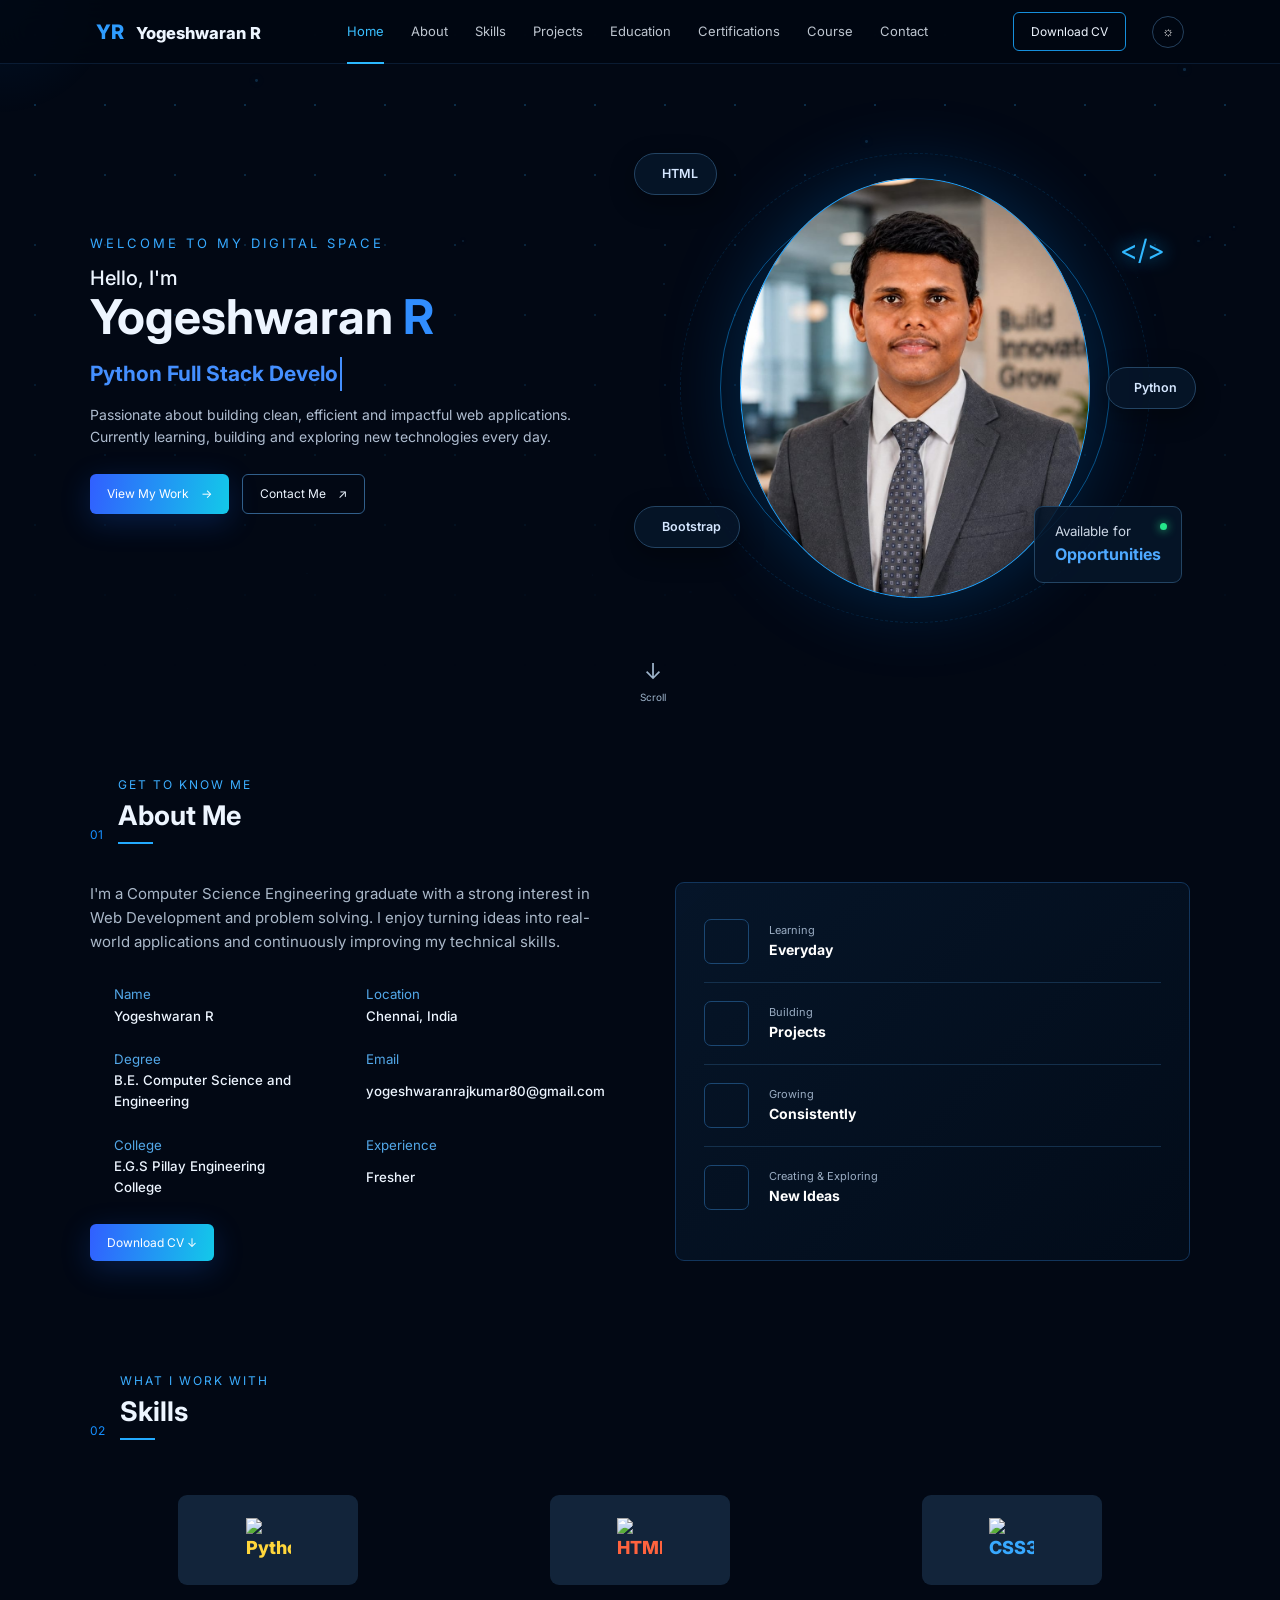
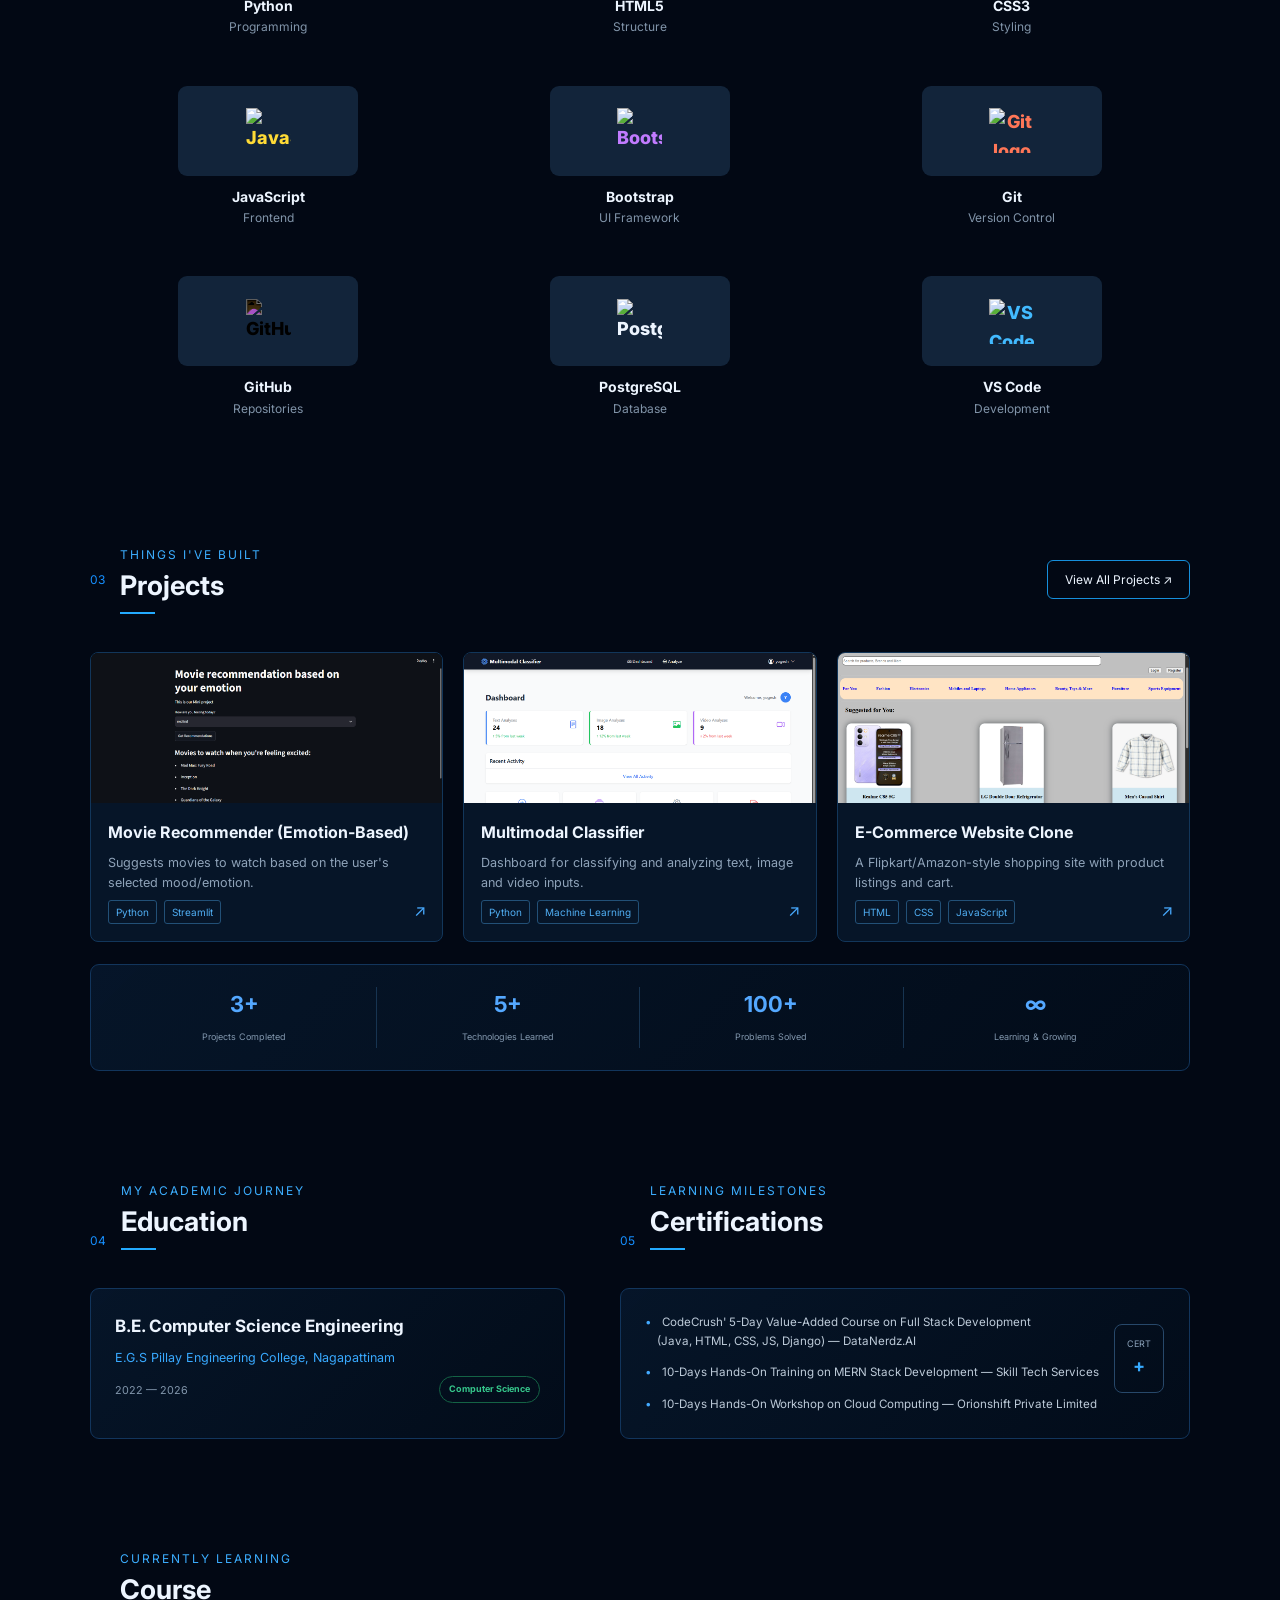
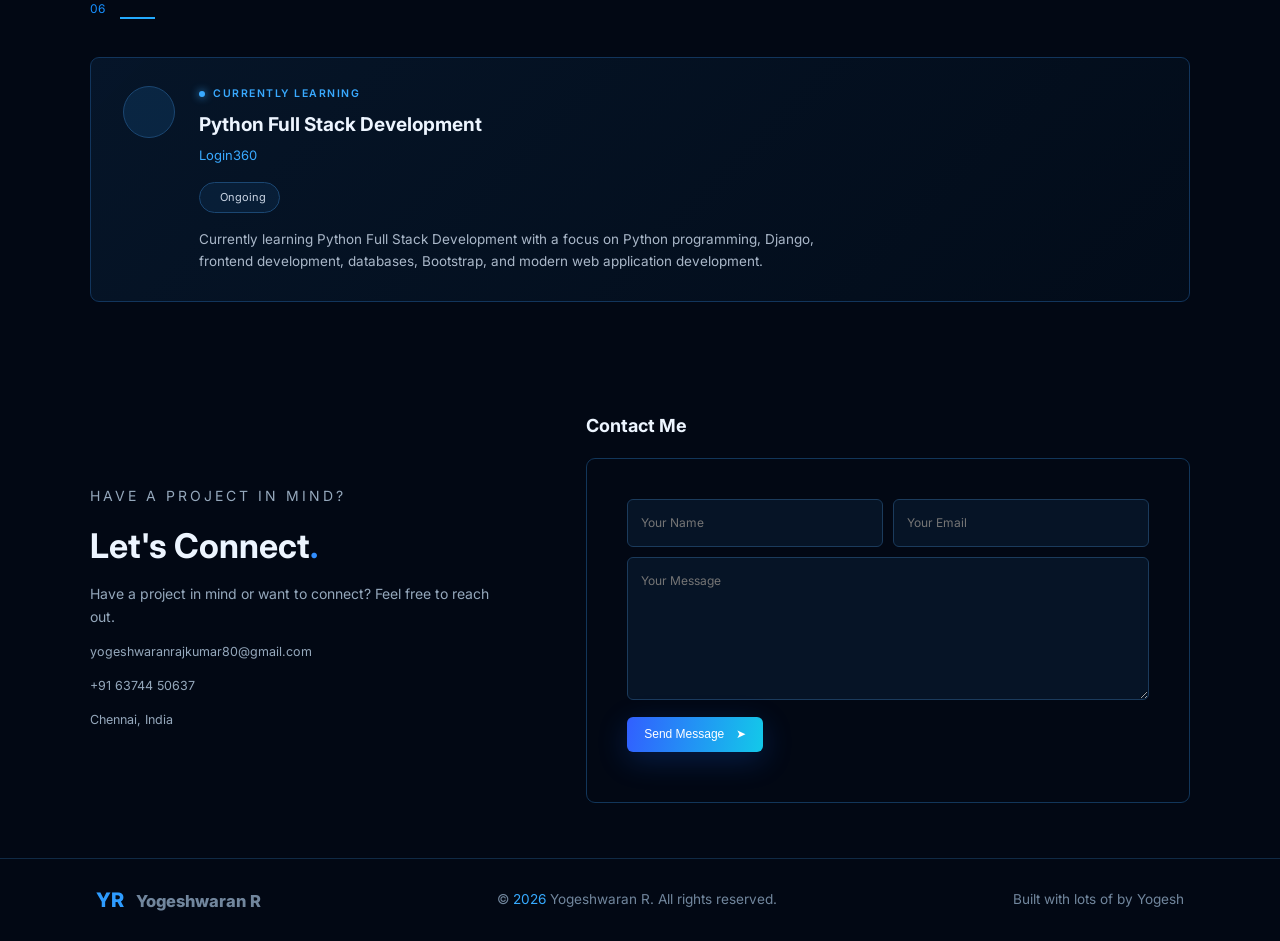
==== commit 1579b296: "updated code" ====
--- a/index.html
+++ b/index.html
@@ -121,7 +121,7 @@
       <div class="projects-grid">
         <article class="project-card reveal">
           <div class="project-image"><img src="assets/images/emotion-movie-recommender.png" alt="Movie Recommendation Based on Emotion project screenshot"></div>
-          <div class="project-content"><h3>Movie Recommender (Emotion-Based)</h3><p>Suggests movies to watch based on the user's selected mood/emotion.</p><div class="tags"><span>Python</span><span>Streamlit</span></div><a href="#" class="project-link">↗</a></div>
+          <div class="project-content"><h3>Movie Recommender (Emotion-Based)</h3><p>Suggests movies to watch based on the user's selected mood/emotion.</p><div class="tags"><span>Python</span><span>Streamlit</span></div><a href="https://movie-recommendation-based-on-your-emotion-ma6orbxxivrhsrppne4.streamlit.app/" class="project-link" target="_blank">↗</a></div>
         </article>
         <article class="project-card reveal">
           <div class="project-image"><img src="assets/images/multimodal-classifier.png" alt="Multimodal Classifier dashboard screenshot"></div>
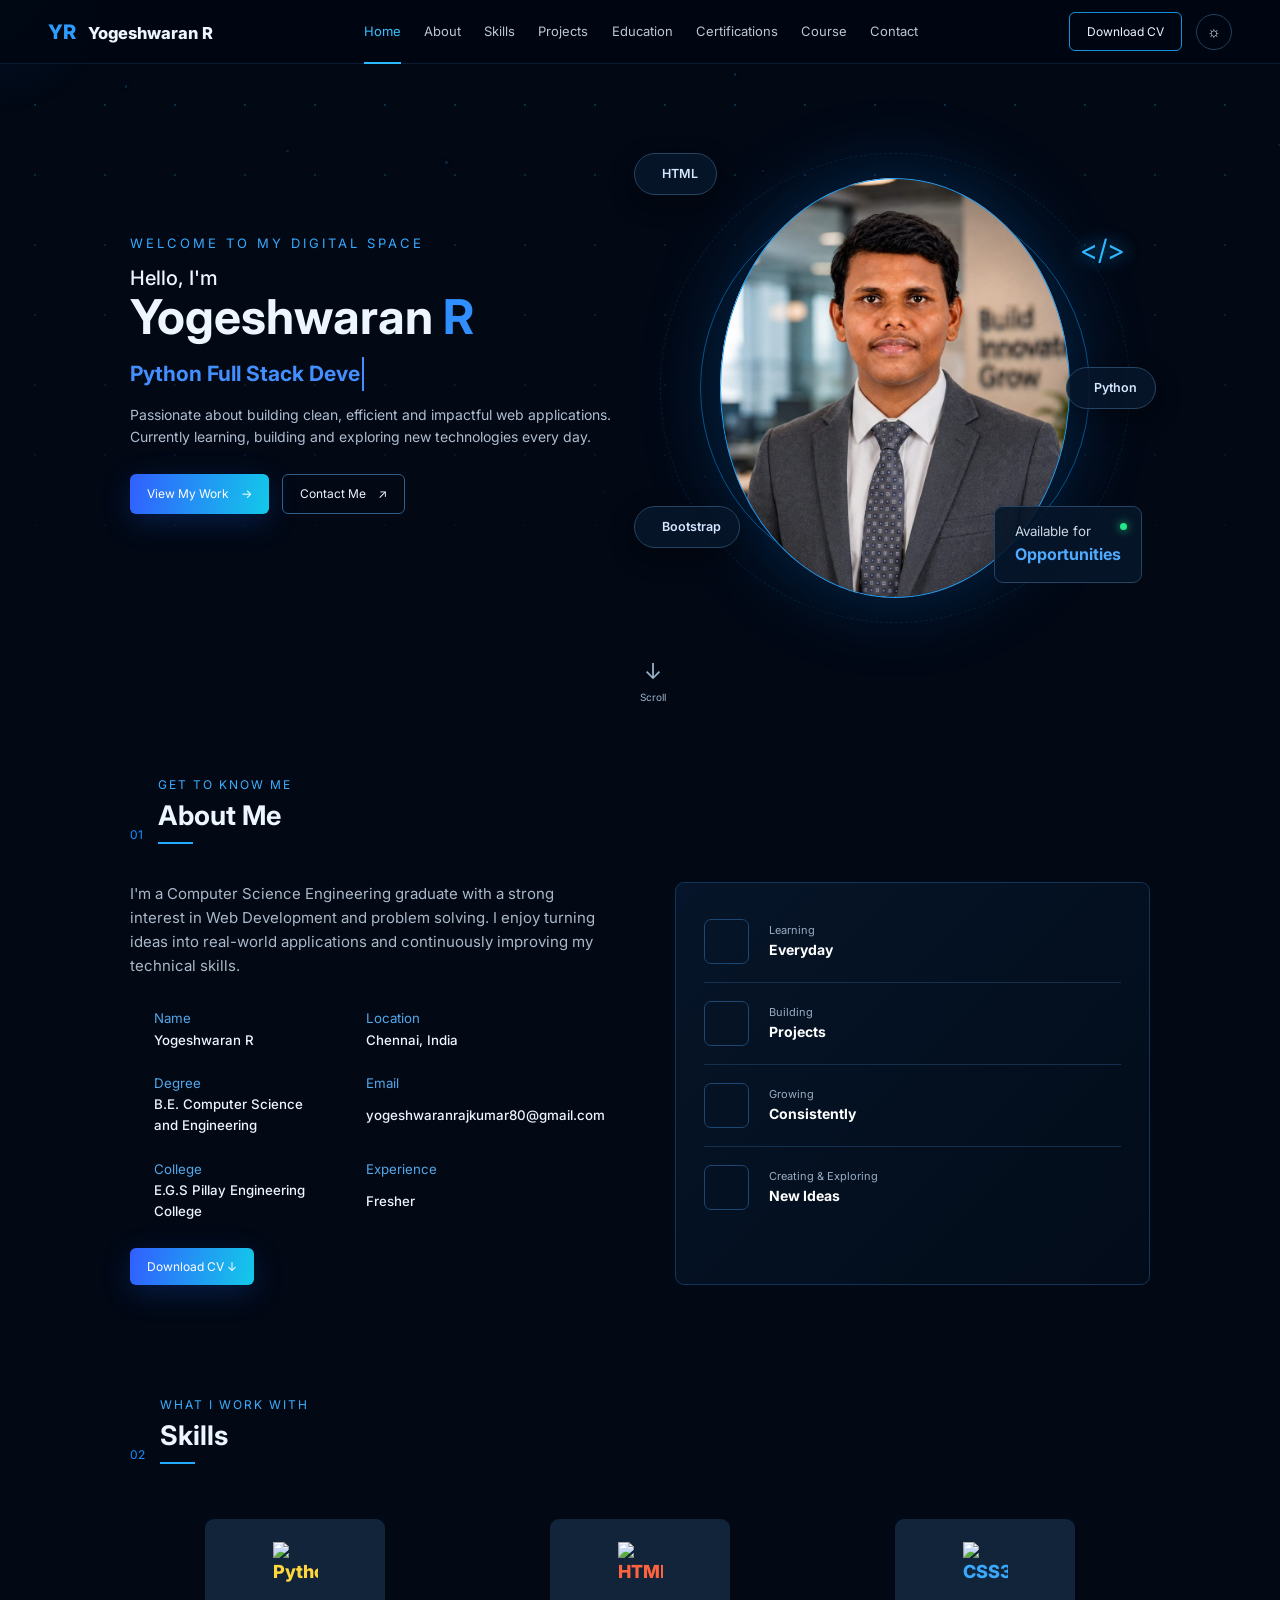
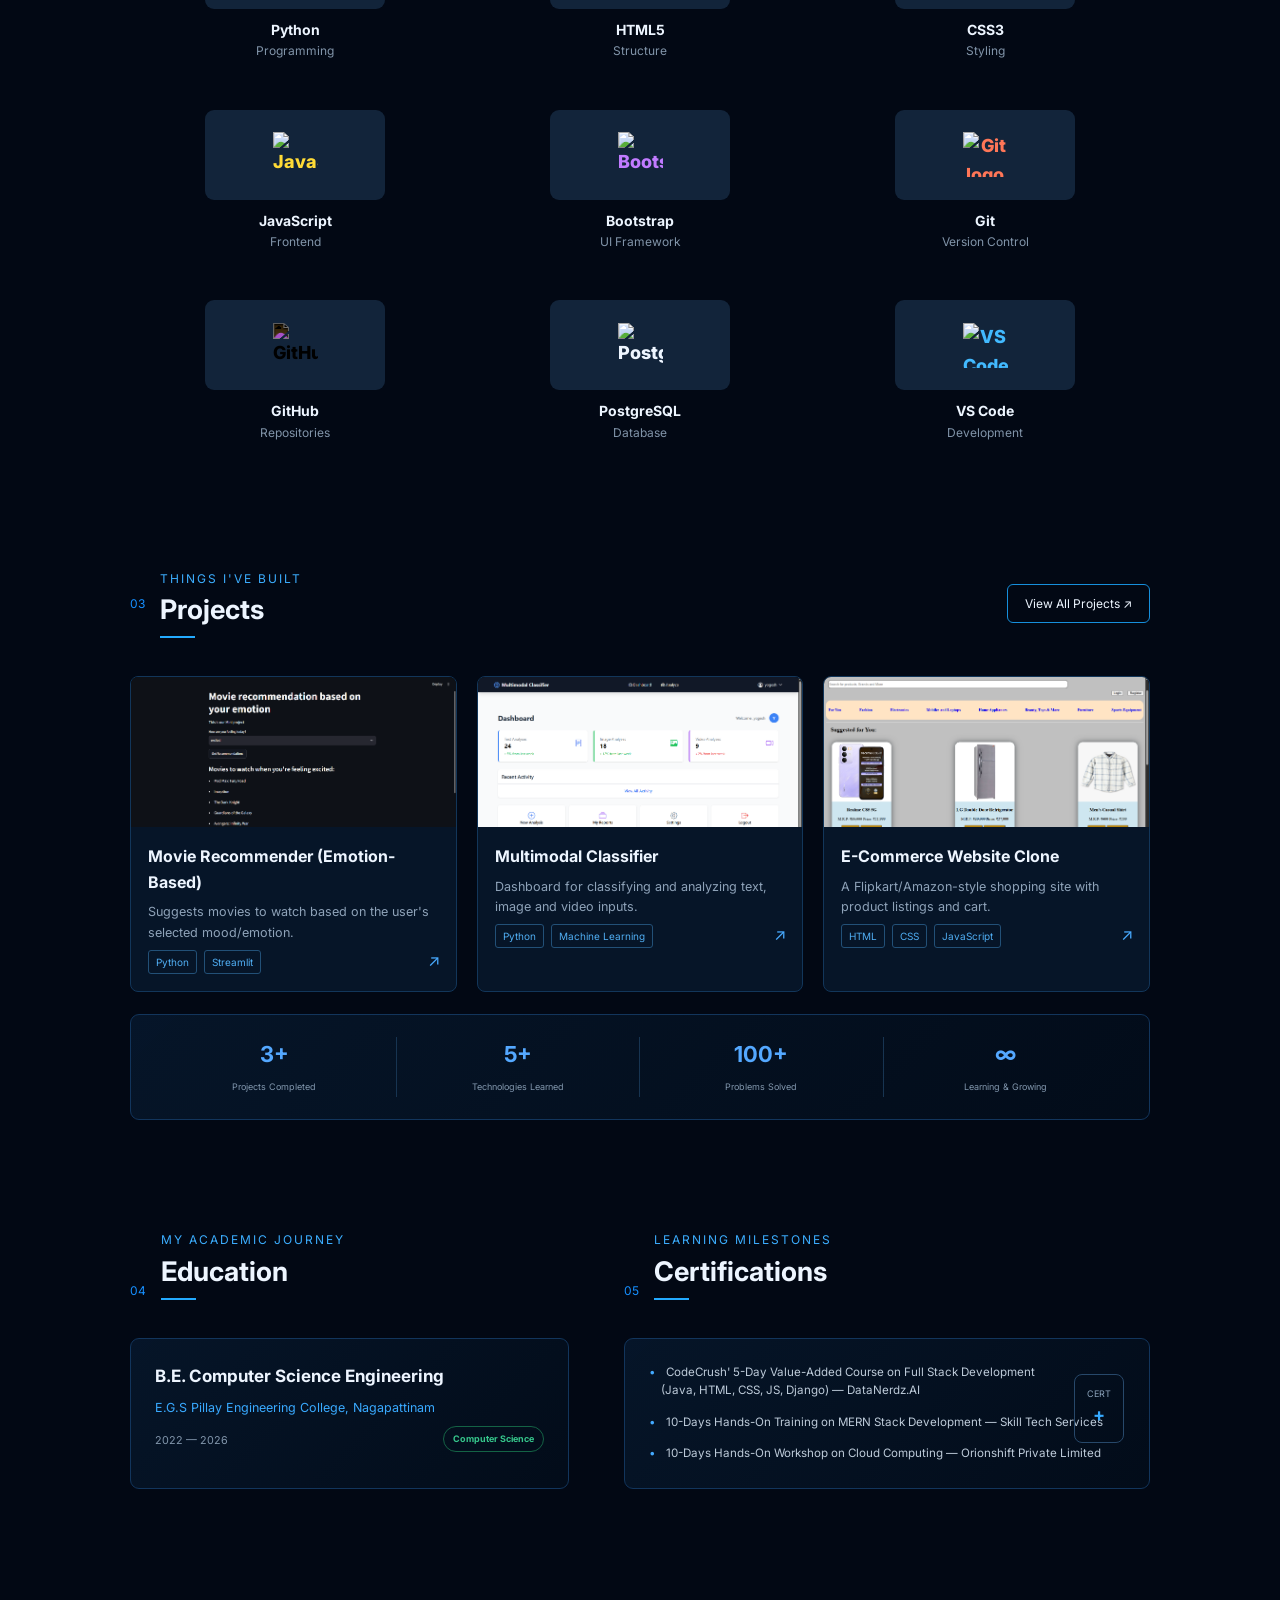
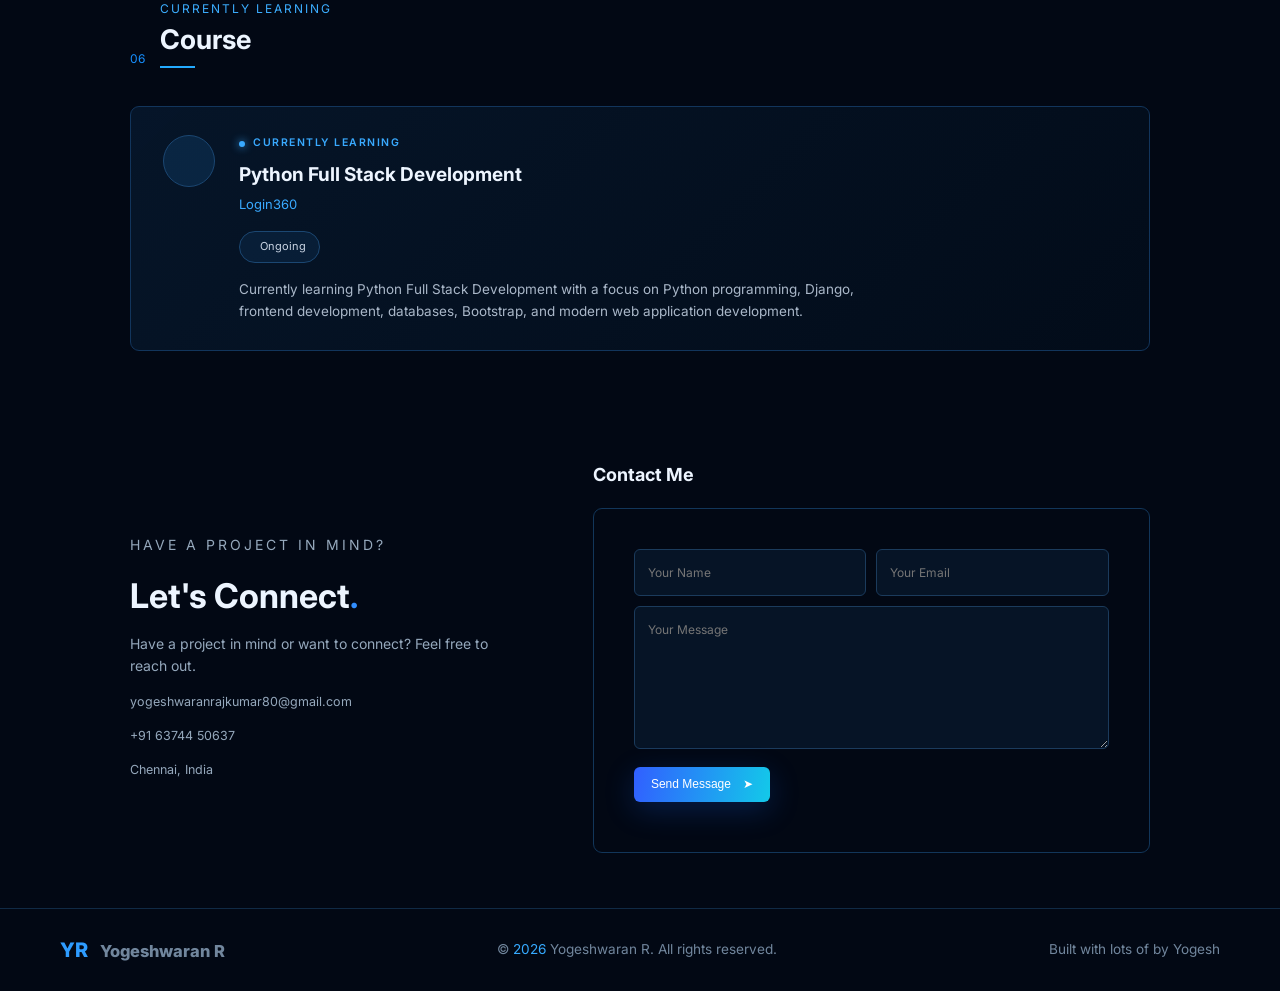
==== commit dda912e4: "updated code" ====
--- a/index.html
+++ b/index.html
@@ -17,20 +17,24 @@
   <div class="particles" aria-hidden="true"></div>
 
   <header class="navbar">
-    <a class="logo" href="#home"><span>YR</span> Yogeshwaran R</a>
-    <button class="menu-toggle" aria-label="Open navigation">☰</button>
-    <nav class="nav-links">
-      <a class="active" href="#home">Home</a>
-      <a href="#about">About</a>
-      <a href="#skills">Skills</a>
-      <a href="#projects">Projects</a>
-      <a href="#education">Education</a>
-      <a href="#certifications">Certifications</a>
-      <a href="#course">Course</a>
-      <a href="#contact">Contact</a>
-    </nav>
-    <a class="nav-cv" href="./assets/pdf's/Yogeshwaran_R_Resume.pdf" download>Download CV</a>
-    <button class="theme-toggle" aria-label="Toggle theme">☼</button>
+    <div class="navbar-inner">
+      <a class="logo" href="#home"><span>YR</span> Yogeshwaran R</a>
+      <nav class="nav-links">
+        <a class="active" href="#home">Home</a>
+        <a href="#about">About</a>
+        <a href="#skills">Skills</a>
+        <a href="#projects">Projects</a>
+        <a href="#education">Education</a>
+        <a href="#certifications">Certifications</a>
+        <a href="#course">Course</a>
+        <a href="#contact">Contact</a>
+      </nav>
+      <div class="nav-controls">
+        <a class="nav-cv" href="./assets/pdf's/Yogeshwaran_R_Resume.pdf" download>Download CV</a>
+        <button class="theme-toggle" aria-label="Toggle theme">☼</button>
+        <button class="menu-toggle" aria-label="Open navigation">☰</button>
+      </div>
+    </div>
   </header>
 
   <main>
--- a/style.css
+++ b/style.css
@@ -29,18 +29,24 @@
     left:0;
     right:0;
     height:64px;
-    display:flex;
-    align-items:center;
-    padding:0 7.5%;
-    gap:26px;
     background:rgba(1,7,17,.78);
     backdrop-filter:blur(18px);
     border-bottom:1px solid rgba(73,153,255,.14);
+}
+.navbar-inner{
+    max-width:1500px;
+    height:100%;
+    margin:0 auto;
+    display:flex;
+    align-items:center;
+    padding:0 clamp(16px,4vw,48px);
+    gap:clamp(16px,3vw,32px);
 }
 .logo{
     font-weight:800;
     white-space:nowrap;
     font-size: 16.5px;
+    flex:none;
 }
 .logo span{
     font-size:20px;
@@ -51,13 +57,16 @@
     display:flex;
     align-items:center;
     justify-content:center;
-    gap:27px;
+    flex-wrap:wrap;
+    gap:clamp(14px,1.8vw,27px);
     flex:1;
     font-size:13px;
+    min-width:0;
 }
 .nav-links a{
     opacity:.8;
     position:relative;
+    white-space:nowrap;
 }
 .nav-links a:hover,.nav-links a.active{
     color:#39bfff;
@@ -72,12 +81,19 @@
     bottom:-22px;
     background:#2cb9ff;
 }
+.nav-controls{
+    display:flex;
+    align-items:center;
+    gap:14px;
+    flex:none;
+}
 .nav-cv,.outline-btn,.btn{
     border:1px solid #168fdc;
     border-radius:6px;
     padding:9px 17px;
     font-size:12px;
-    transition:.3s
+    transition:.3s;
+    white-space:nowrap;
 }
 .nav-cv:hover,.outline-btn:hover,.btn.secondary:hover{
     background:#0b79c5;
@@ -88,19 +104,27 @@
     border:1px solid #24405d;
     color:#fff;
     border-radius:50%;
-    width:32px;
-    height:32px;
-    cursor:pointer
+    width:36px;
+    height:36px;
+    min-width:36px;
+    display:grid;
+    place-items:center;
+    cursor:pointer;
+    flex:none;
+    font-size:15px;
+    line-height:1;
+    padding:0;
 }
 .menu-toggle{
     display:none;
-    border-radius:6px
+    border-radius:8px
 }
 .section{
     position:relative;
     max-width:1100px;
     margin:auto;
-    padding:55px 0;
+    padding:55px clamp(20px,4vw,40px);
+    width:100%;
 }
 .hero{
     min-height:720px;
@@ -110,7 +134,8 @@
 }
 .hero-copy{
     width:50%;
-    z-index:2
+    z-index:2;
+    min-width:0;
 }
 .eyebrow{
     font-size:13px;
@@ -119,19 +144,19 @@
     margin-bottom:12px
 }
 .hero h1{
-    font-size:20px;
+    font-size:clamp(17px,1.6vw,20px);
     font-weight:500;
     line-height:1.25
 }
 .hero h1 strong{
-    font-size:48px;
+    font-size:clamp(34px,4.2vw,48px);
     line-height:1.1
 }
 .hero h1 strong span,.contact-copy h2 span{
     color:#318eff
 }
 .hero h2{
-    font-size:21px;
+    font-size:clamp(18px,1.8vw,21px);
     color:#448fff;
     margin:13px 0
 }
@@ -459,9 +484,10 @@
     transform:translateY(-5px)
 }
 .skill-icon{
-    width:180px;
+    width:100%;
+    max-width:180px;
     height:90px;
-    margin:auto auto 10px;
+    margin:0 auto 10px;
     display:grid;
     place-items:center;
     border-radius:9px;
@@ -855,10 +881,14 @@
 }
 footer{
     border-top:1px solid #102a45;
-    padding:25px 7.5%;
+    padding:25px clamp(20px,7.5%,60px);
+    max-width:1500px;
+    margin:0 auto;
     display:flex;
     justify-content:space-between;
     align-items:center;
+    flex-wrap:wrap;
+    gap:10px;
     color:#71869d;
     font-size:13.6px
 }
@@ -941,8 +971,52 @@
 body.light .nav-links{
     background:#f4f8ff
 }
-@media(max-width:900px){
-    .navbar{
+/* ============ BIG SCREENS / MONITORS / PROJECTORS (1600px+) ============ */
+@media(min-width:1600px){
+    .navbar-inner{
+        max-width:1600px
+    }
+    .section{
+        max-width:1300px
+    }
+    footer{
+        max-width:1600px
+    }
+    .hero{
+        min-height:800px
+    }
+    .hero-visual{
+        height:560px
+    }
+    .profile-ring{
+        width:380px;
+        height:450px
+    }
+    .orbit{
+        width:420px;
+        height:420px
+    }
+    .orbit-two{
+        width:500px;
+        height:500px
+    }
+}
+
+/* ============ LAPTOP / SMALL DESKTOP (1024px – 1240px) ============ */
+@media(max-width:1240px){
+    .navbar-inner{
+        padding:0 clamp(16px,3.5vw,32px);
+        gap:clamp(12px,2vw,24px)
+    }
+    .nav-links{
+        gap:clamp(10px,1.4vw,20px);
+        font-size:12.5px
+    }
+}
+
+/* ============ TABLET (max-width:1024px) — nav collapses to menu ============ */
+@media(max-width:1024px){
+    .navbar-inner{
         padding:0 5%
     }
     .nav-links{
@@ -953,35 +1027,54 @@
         right:0;
         background:#03101e;
         padding:20px;
-        flex-direction:column
+        flex-direction:column;
+        align-items:flex-start;
+        gap:16px;
+        max-height:calc(100vh - 64px);
+        overflow-y:auto
     }
     .nav-links.open{
         display:flex
     }
+    .nav-links a{
+        font-size:14px;
+        width:100%
+    }
     .nav-links a.active:after{
         display:none
     }
     .menu-toggle{
-        display:block;
-        margin-left:auto
+        display:grid
     }
     .nav-cv{
         display:none
-    }
-    .theme-toggle{
-        margin-left:0
     }
     .hero{
         padding:100px 6% 70px;
         min-height:auto;
         flex-direction:column;
-        gap:20px
+        gap:36px;
+        text-align:center
     }
     .hero-copy,.hero-visual{
         width:100%
     }
+    .hero-copy{
+        display:flex;
+        flex-direction:column;
+        align-items:center
+    }
+    .hero-text{
+        margin-left:auto;
+        margin-right:auto
+    }
+    .hero-actions,.socials{
+        justify-content:center
+    }
     .hero-visual{
-        height:470px
+        height:470px;
+        max-width:480px;
+        margin:0 auto
     }
     .section{
         padding:45px 6%
@@ -991,22 +1084,30 @@
         padding:24px
     }
     .skills-grid{
-        grid-template-columns:repeat(3,1fr)
-    }
-    .about-grid,.dual-section,.contact-section{
+        grid-template-columns:repeat(4,1fr)
+    }
+    .about-grid{
         grid-template-columns:1fr;
         gap:35px
     }
+    .dual-section{
+        grid-template-columns:1fr;
+        gap:35px
+    }
+    .contact-section{
+        grid-template-columns:1fr;
+        gap:35px
+    }
     .projects-grid{
-        grid-template-columns:1fr
+        grid-template-columns:repeat(2,1fr)
     }
     .project-heading .outline-btn{
         display:none
     }
     footer{
         padding:20px 6%;
-        flex-wrap:wrap;
-        gap:12px
+        justify-content:center;
+        text-align:center
     }
     .profile-ring{
         width:320px;
@@ -1020,9 +1121,62 @@
         bottom:75px
     }
 }
-@media(max-width:520px){
+
+/* ============ SMALL TABLET / LARGE PHONE (max-width:768px) ============ */
+@media(max-width:768px){
+    .skills-grid{
+        grid-template-columns:repeat(3,1fr)
+    }
+    .projects-grid{
+        grid-template-columns:1fr
+    }
+    .stats{
+        grid-template-columns:repeat(2,1fr);
+        gap:18px 12px
+    }
+    .stats div:nth-child(2n){
+        border:0
+    }
+    .details{
+        grid-template-columns:1fr
+    }
+}
+
+/* ============ MOBILE (max-width:600px) ============ */
+@media(max-width:600px){
+    .navbar-inner{
+        padding:0 4%;
+        gap:10px
+    }
+    .logo{
+        font-size:14.5px
+    }
+    .logo span{
+        font-size:18px;
+        margin-right:6px
+    }
+    .theme-toggle,.menu-toggle{
+        width:38px;
+        height:38px;
+        min-width:38px;
+        font-size:16px
+    }
+    .nav-controls{
+        gap:10px
+    }
+    .hero{
+        padding:96px 6% 56px
+    }
     .hero h1 strong{
-        font-size:38px
+        font-size:36px
+    }
+    .hero-actions{
+        flex-direction:column;
+        width:100%;
+        gap:12px
+    }
+    .hero-actions .btn{
+        width:100%
     }
     .hero-visual{
         height:390px
@@ -1043,21 +1197,16 @@
         right:0;
         bottom:25px
     }
-    .details{
-        grid-template-columns:1fr
-    }
     .form-row{
         grid-template-columns:1fr
     }
-    .stats{
-        grid-template-columns:1fr 1fr;
-        gap:18px
-    }
-    .stats div:nth-child(2){
-        border:0
-    }
     .skills-grid{
-        grid-template-columns:repeat(3,1fr)
+        grid-template-columns:repeat(3,1fr);
+        gap:10px
+    }
+    .skill-icon{
+        width:100%;
+        height:80px
     }
     .tech-badge{
         padding:6px 11px;
@@ -1078,4 +1227,80 @@
     .badge-python{
         right:-4px
     }
+    .contact-form{
+        padding:26px 20px
+    }
+    footer{
+        flex-direction:column;
+        gap:8px
+    }
+    .section-heading h2{
+        font-size:23px
+    }
+}
+
+/* ============ SMALL PHONE (max-width:380px) ============ */
+@media(max-width:380px){
+    .navbar-inner{
+        padding:0 3.5%;
+        gap:8px
+    }
+    .logo{
+        font-size:13px
+    }
+    .logo span{
+        font-size:16px;
+        margin-right:5px
+    }
+    .theme-toggle,.menu-toggle{
+        width:36px;
+        height:36px;
+        min-width:36px;
+        font-size:14px
+    }
+    .nav-controls{
+        gap:8px
+    }
+    .hero h1 strong{
+        font-size:30px
+    }
+    .hero-visual{
+        height:330px
+    }
+    .profile-ring{
+        width:210px;
+        height:270px
+    }
+    .orbit{
+        width:250px;
+        height:250px
+    }
+    .orbit-two{
+        width:290px;
+        height:290px
+    }
+    .skills-grid{
+        grid-template-columns:repeat(2,1fr)
+    }
+    .stats{
+        grid-template-columns:1fr 1fr;
+        gap:14px
+    }
+    .cert-mark{
+        display:none
+    }
+}
+
+/* ============ Landscape phones (short height) ============ */
+@media(max-height:480px) and (max-width:1024px) and (orientation:landscape){
+    .hero{
+        min-height:auto;
+        padding-top:90px
+    }
+    .hero-visual{
+        display:none
+    }
+    .nav-links{
+        max-height:calc(100vh - 64px)
+    }
 }
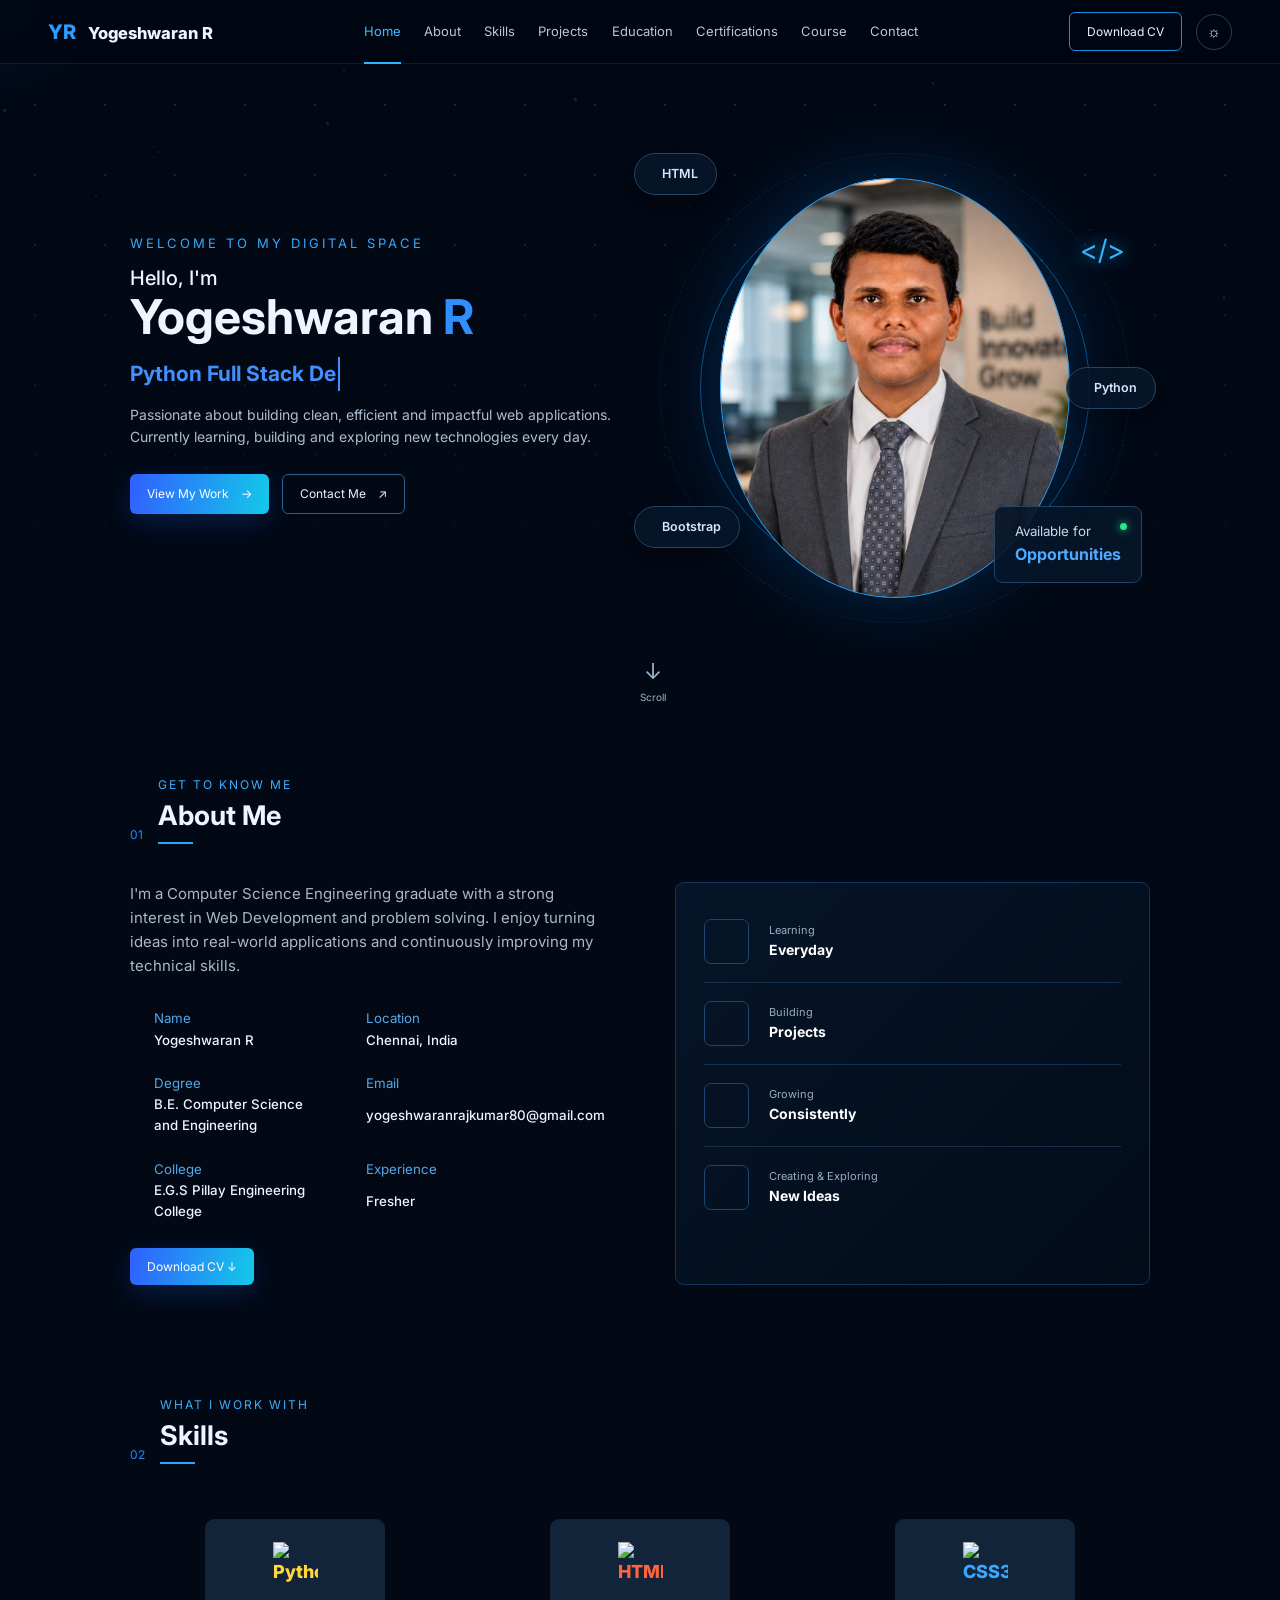
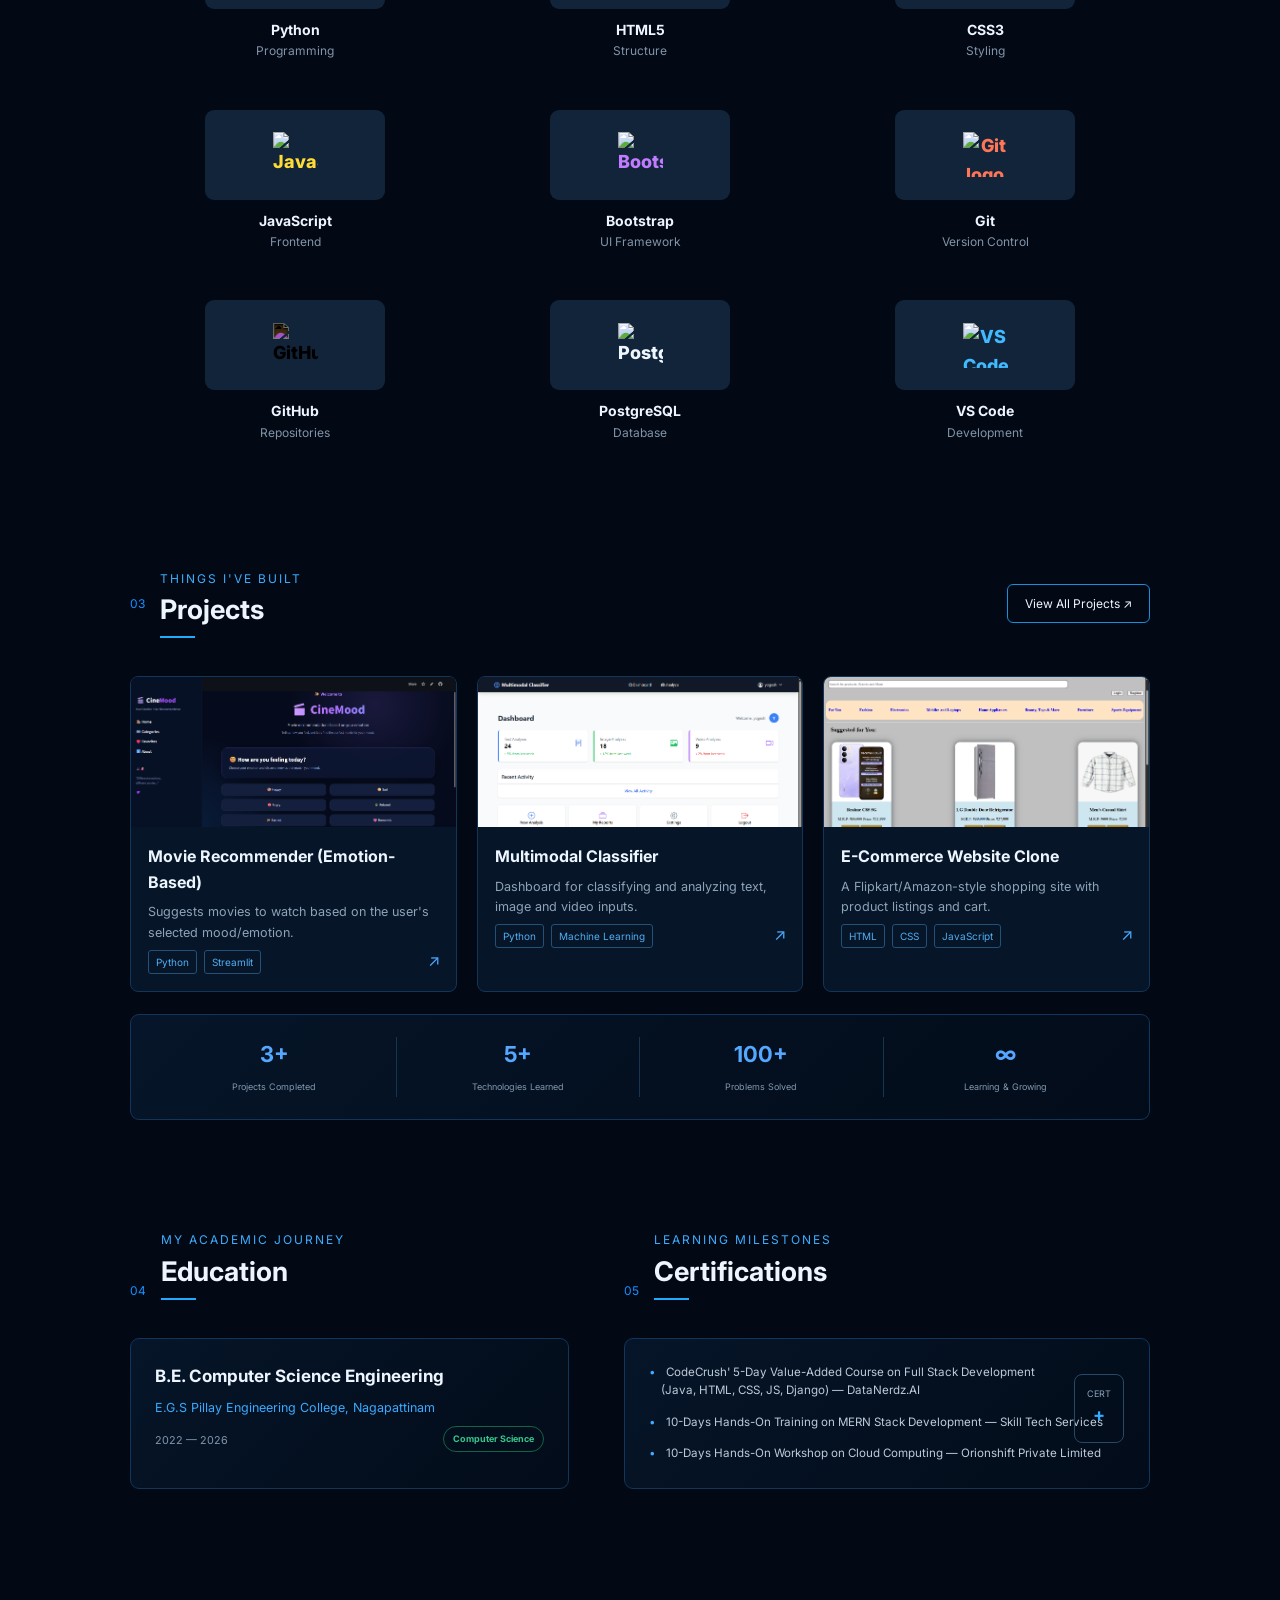
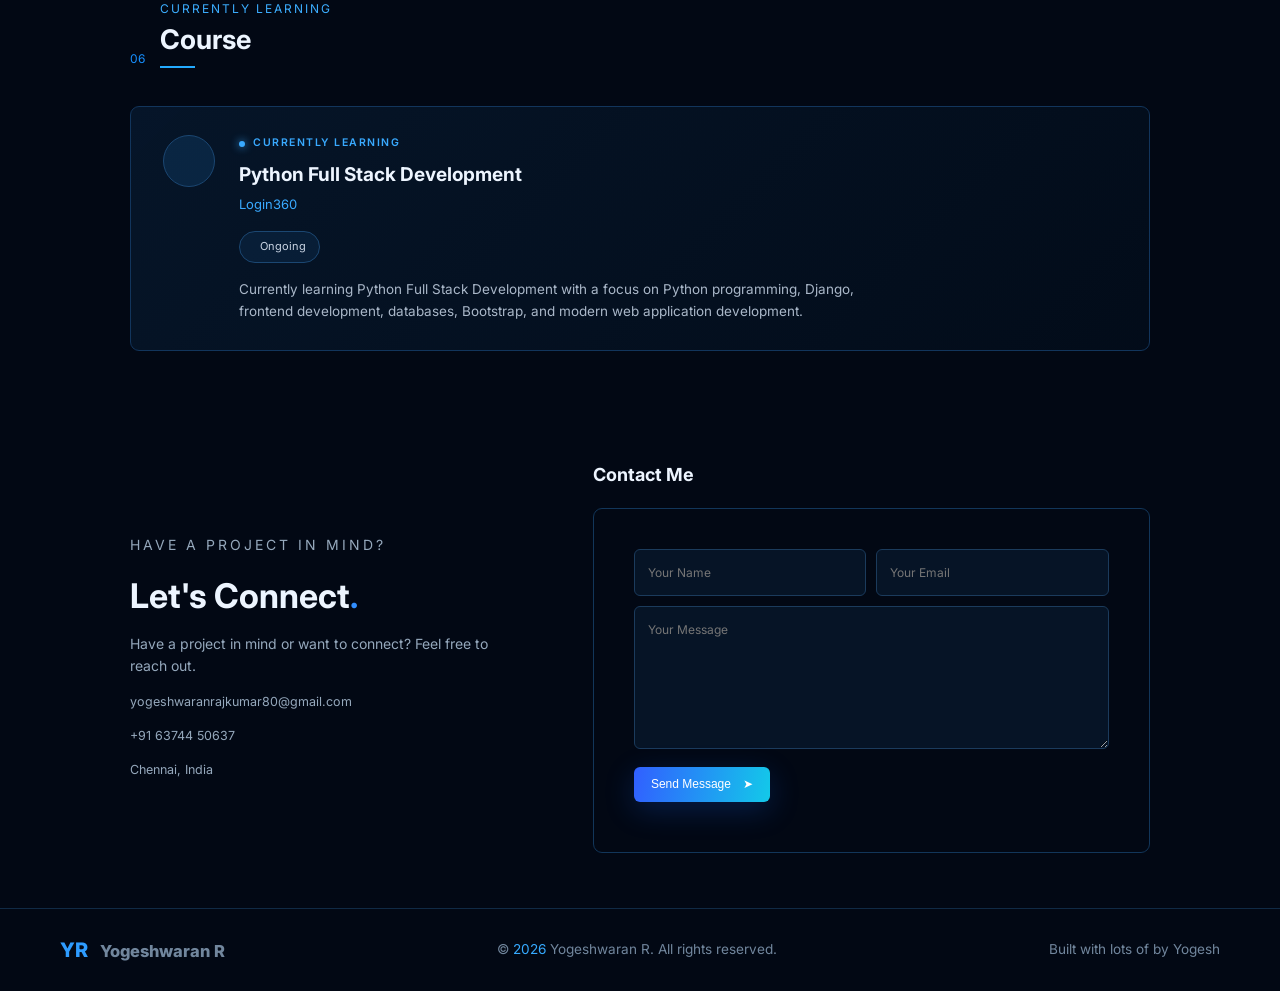
==== commit 66c6f67c: "updated code" ====
--- a/index.html
+++ b/index.html
@@ -125,7 +125,7 @@
       <div class="projects-grid">
         <article class="project-card reveal">
           <div class="project-image"><img src="assets/images/emotion-movie-recommender.png" alt="Movie Recommendation Based on Emotion project screenshot"></div>
-          <div class="project-content"><h3>Movie Recommender (Emotion-Based)</h3><p>Suggests movies to watch based on the user's selected mood/emotion.</p><div class="tags"><span>Python</span><span>Streamlit</span></div><a href="https://movie-recommendation-based-on-your-emotion-ma6orbxxivrhsrppne4.streamlit.app/" class="project-link" target="_blank">↗</a></div>
+          <div class="project-content"><h3>Movie Recommender (Emotion-Based)</h3><p>Suggests movies to watch based on the user's selected mood/emotion.</p><div class="tags"><span>Python</span><span>Streamlit</span></div><a href="https://movie-recommendation-based-on-your-emotion-hakgtxjtxgjrmab5gwy.streamlit.app/" class="project-link" target="_blank">↗</a></div>
         </article>
         <article class="project-card reveal">
           <div class="project-image"><img src="assets/images/multimodal-classifier.png" alt="Multimodal Classifier dashboard screenshot"></div>
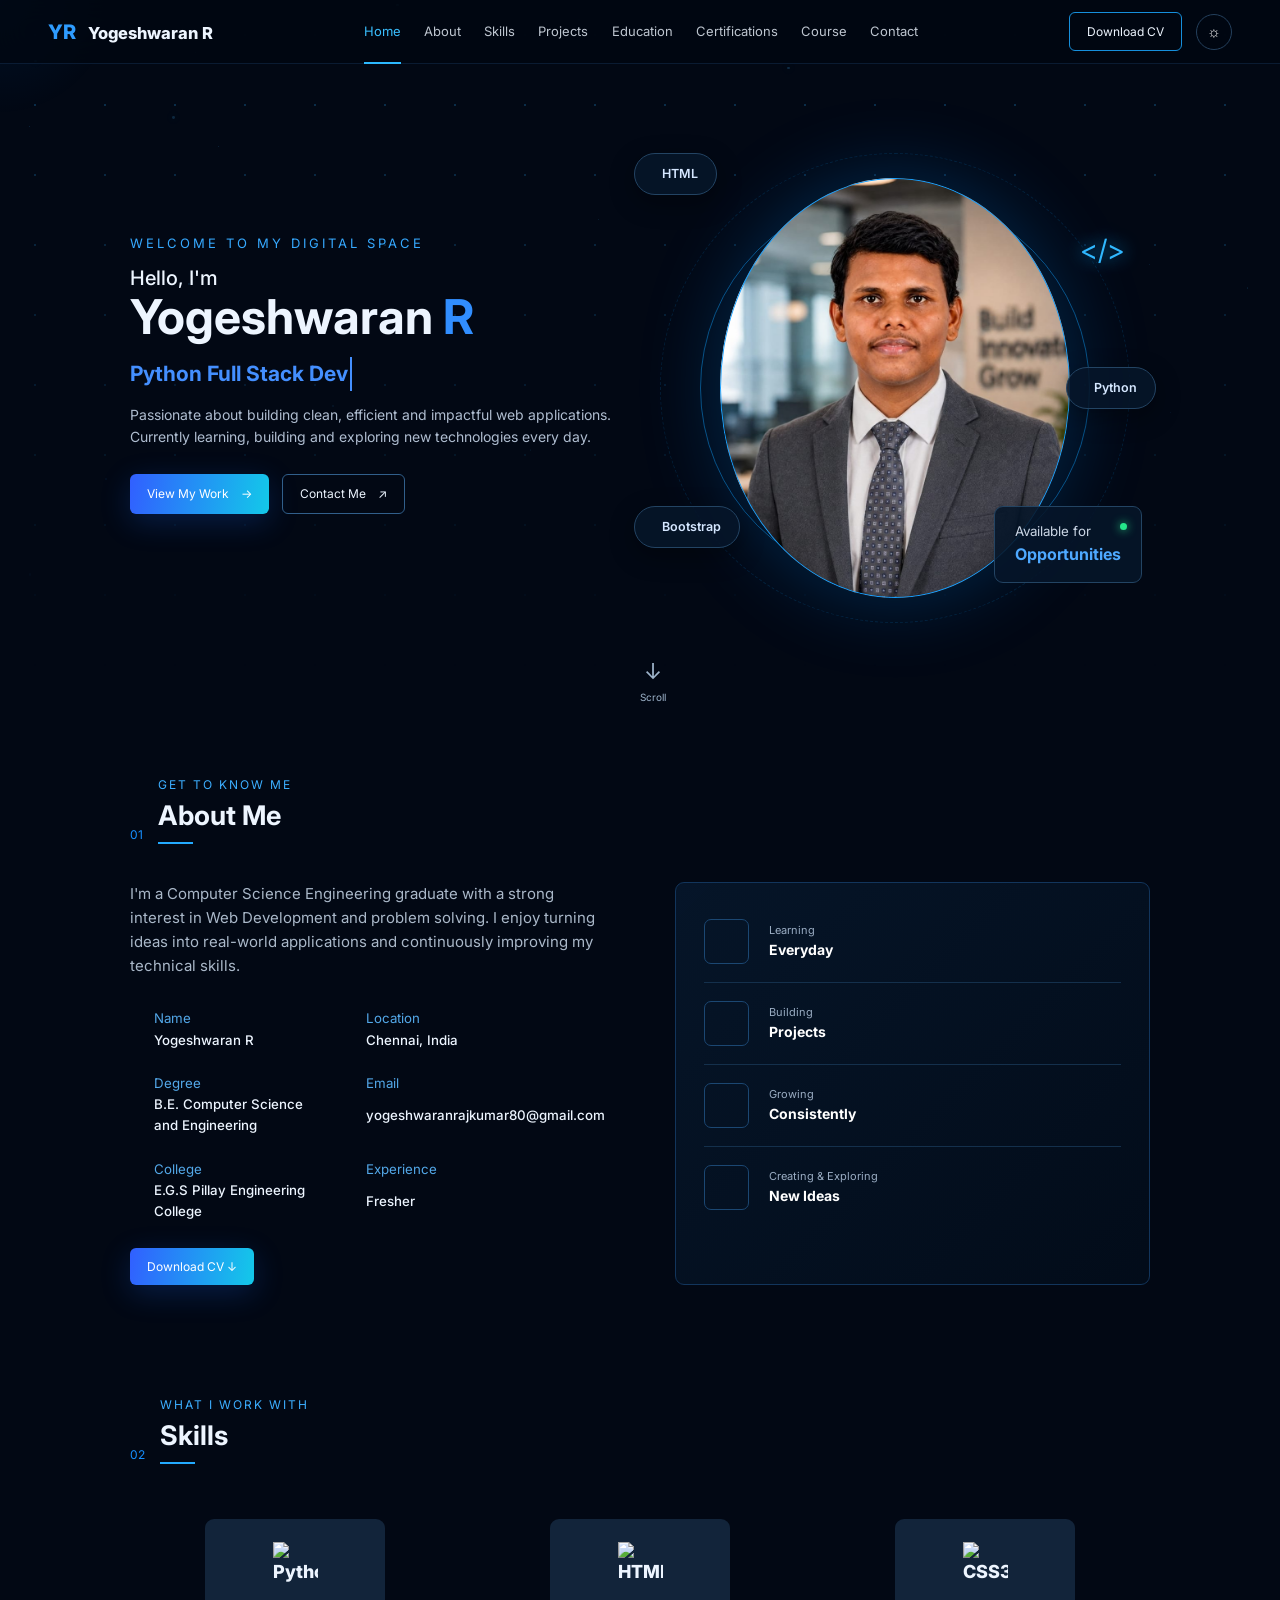
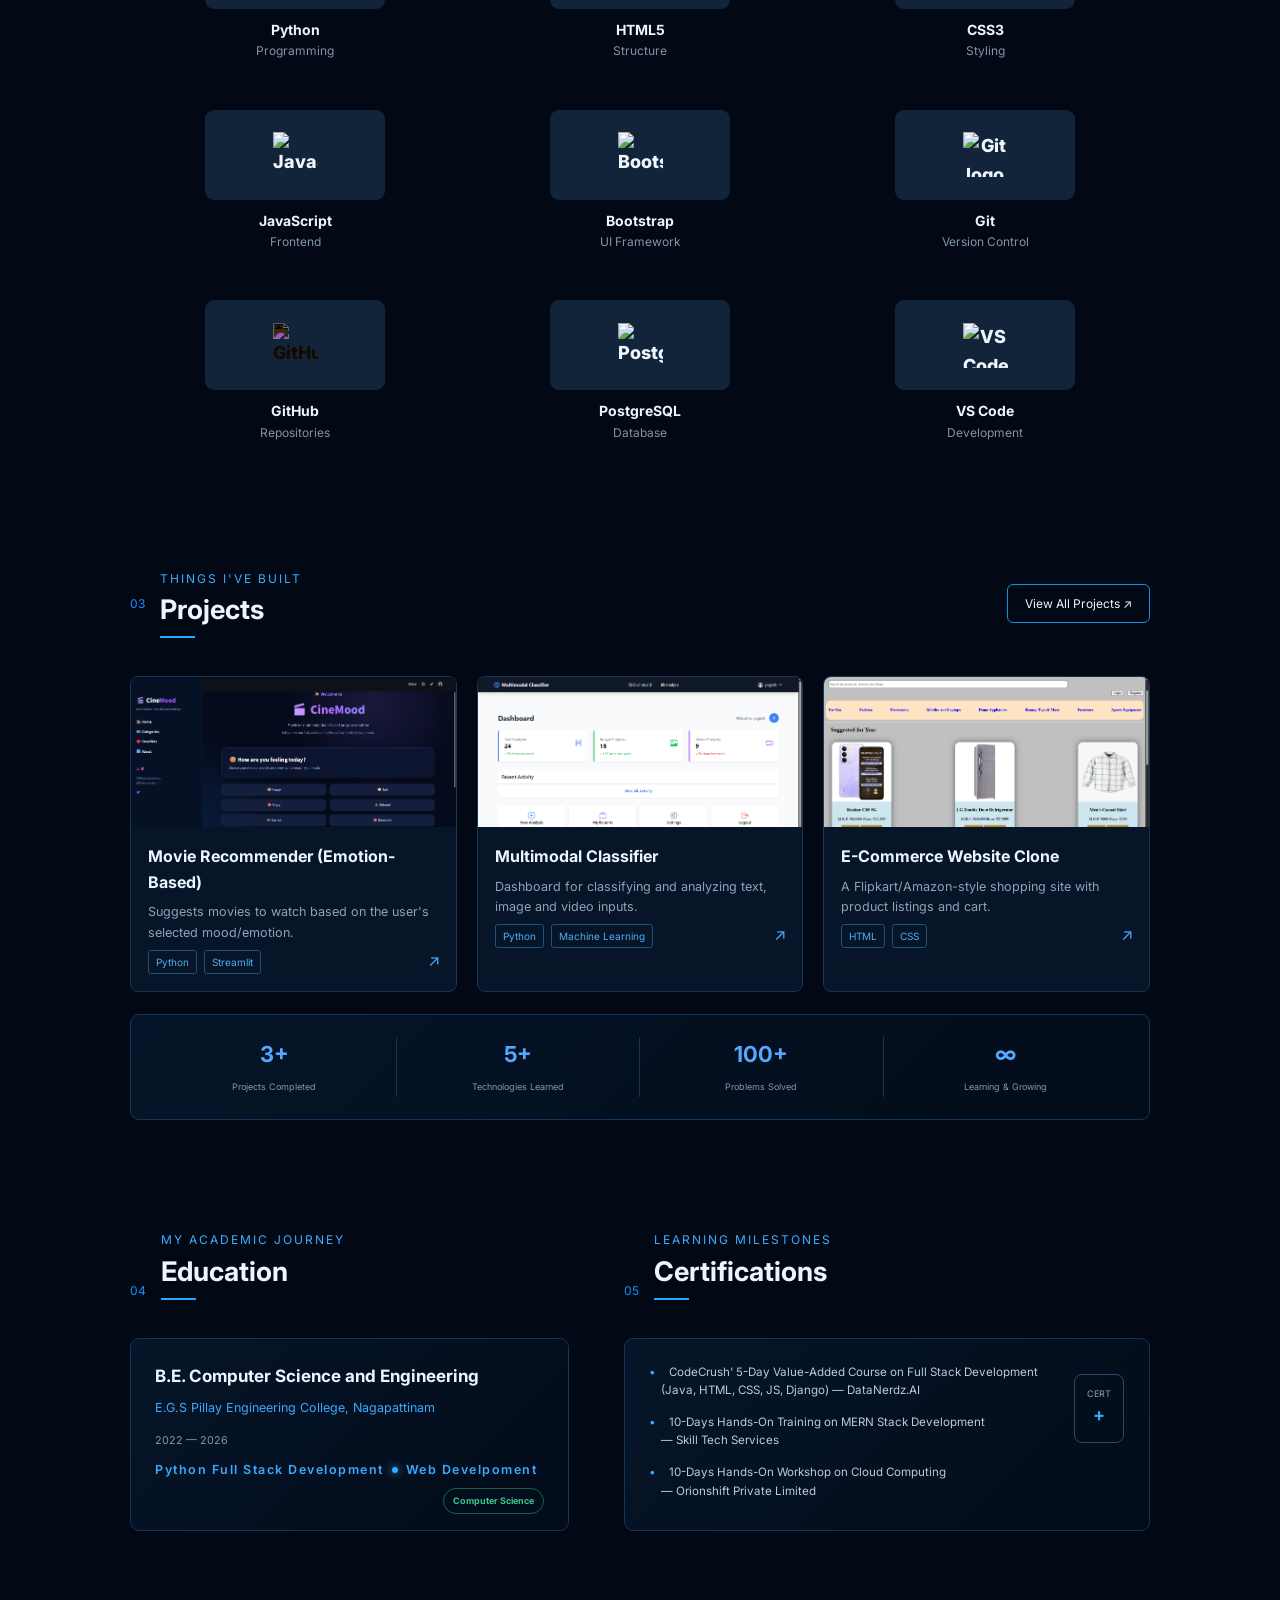
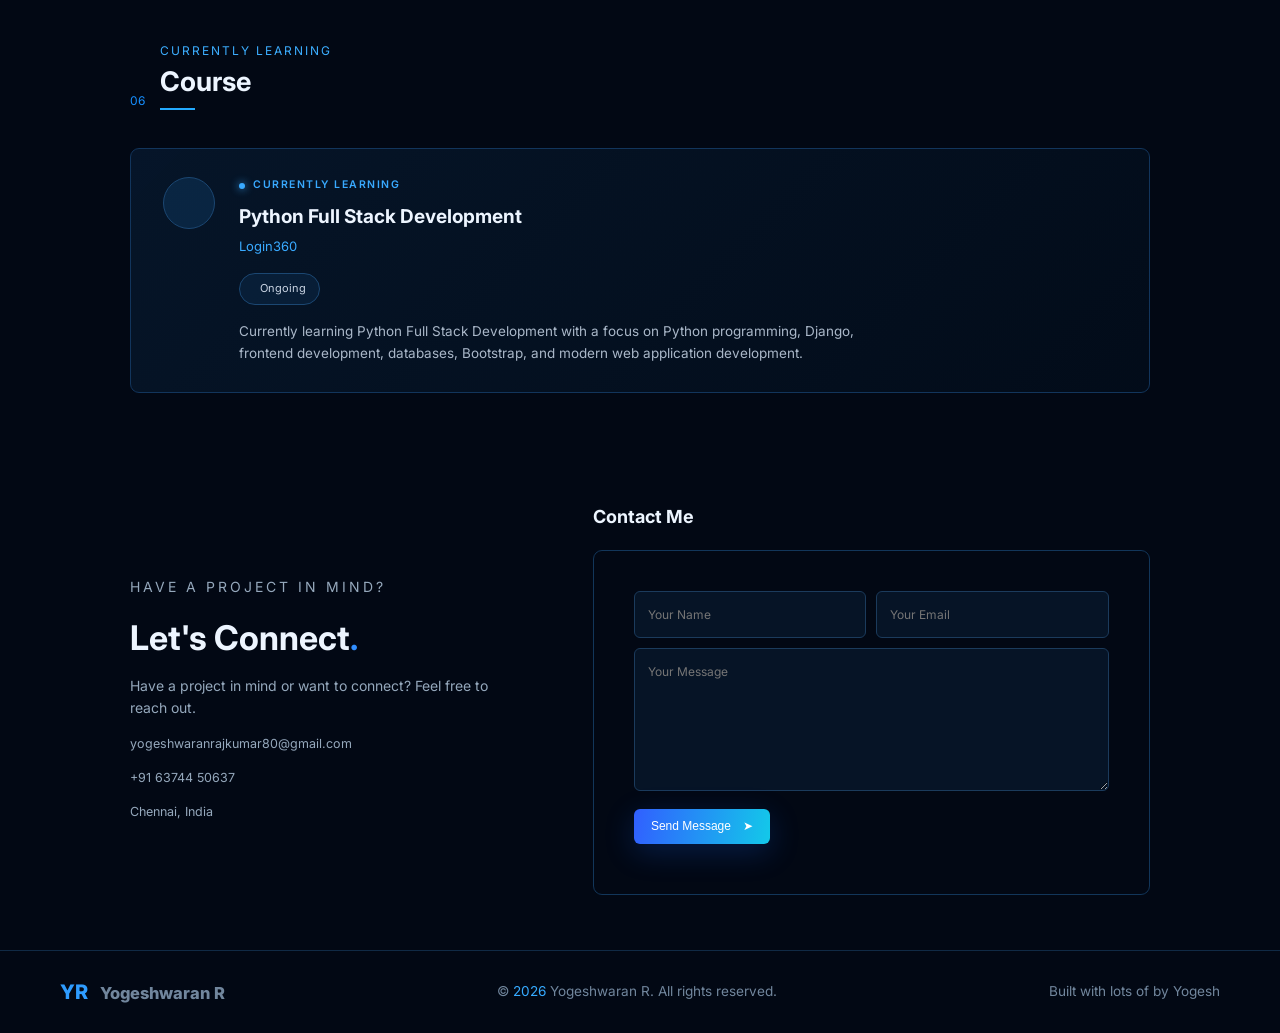
==== commit 3a82226f: "updated code" ====
--- a/index.html
+++ b/index.html
@@ -1,208 +1,570 @@
-<!DOCTYPE html>
+<!doctype html>
 <html lang="en">
-<head>
-  <meta charset="UTF-8">
-  <meta name="viewport" content="width=device-width, initial-scale=1.0">
-  <meta name="description" content="Yogeshwaran R — Python Full Stack Developer Portfolio">
-  <title>Yogeshwaran R | Developer Portfolio</title>
-  <link rel="icon" href="assets/images/icon1-removebg-preview.png">
-  <link rel="preconnect" href="https://fonts.googleapis.com">
-  <link rel="preconnect" href="https://fonts.gstatic.com" crossorigin>
-  <link href="https://fonts.googleapis.com/css2?family=Inter:wght@400;500;600;700;800&display=swap" rel="stylesheet">
-  <link rel="stylesheet" href="https://cdnjs.cloudflare.com/ajax/libs/font-awesome/7.3.1/css/all.css">
-  <link rel="stylesheet" href="style.css">
-</head>
-<body>
-  <div class="cursor-glow"></div>
-  <div class="particles" aria-hidden="true"></div>
-
-  <header class="navbar">
-    <div class="navbar-inner">
+  <head>
+    <meta charset="UTF-8" />
+    <meta name="viewport" content="width=device-width, initial-scale=1.0" />
+    <meta
+      name="description"
+      content="Yogeshwaran R — Python Full Stack Developer Portfolio"
+    />
+    <title>Yogeshwaran R | Developer Portfolio</title>
+    <link rel="icon" href="assets/images/icon1-removebg-preview.png" />
+    <link rel="preconnect" href="https://fonts.googleapis.com" />
+    <link rel="preconnect" href="https://fonts.gstatic.com" crossorigin />
+    <link
+      href="https://fonts.googleapis.com/css2?family=Inter:wght@400;500;600;700;800&display=swap"
+      rel="stylesheet"
+    />
+    <link
+      rel="stylesheet"
+      href="https://cdnjs.cloudflare.com/ajax/libs/font-awesome/7.3.1/css/all.css"
+    />
+    <link rel="stylesheet" href="style.css" />
+  </head>
+  <body>
+    <div class="cursor-glow"></div>
+    <div class="particles" aria-hidden="true"></div>
+
+    <header class="navbar">
+      <div class="navbar-inner">
+        <a class="logo" href="#home"><span>YR</span> Yogeshwaran R</a>
+        <nav class="nav-links">
+          <a class="active" href="#home">Home</a>
+          <a href="#about">About</a>
+          <a href="#skills">Skills</a>
+          <a href="#projects">Projects</a>
+          <a href="#education">Education</a>
+          <a href="#certifications">Certifications</a>
+          <a href="#course">Course</a>
+          <a href="#contact">Contact</a>
+        </nav>
+        <div class="nav-controls">
+          <a
+            class="nav-cv"
+            href="./assets/pdf's/Yogeshwaran_R_Resume.pdf"
+            download
+            >Download CV
+          </a>
+
+          <button class="theme-toggle" aria-label="Toggle theme">☼</button>
+          <button class="menu-toggle" aria-label="Open navigation">☰</button>
+        </div>
+      </div>
+    </header>
+
+    <main>
+      <section id="home" class="hero section">
+        <div class="hero-copy reveal">
+          <p class="eyebrow">WELCOME TO MY DIGITAL SPACE</p>
+          <h1>
+            Hello, I'm <br /><strong>Yogeshwaran <span>R</span></strong>
+          </h1>
+          <h2>
+            <span id="role-text"></span><span class="role-cursor">&nbsp;</span>
+          </h2>
+          <p class="hero-text">
+            Passionate about building clean, efficient and impactful web
+            applications. Currently learning, building and exploring new
+            technologies every day.
+          </p>
+          <div class="hero-actions">
+            <a class="btn primary" href="#projects">
+              View My Work <span>　→</span>
+            </a>
+            <a class="btn secondary" href="#contact">
+              Contact Me <span>　↗</span>
+            </a>
+          </div>
+          <div class="socials">
+            <a
+              href="https://github.com/Yogeshwaran-Creator"
+              aria-label="GitHub"
+              target="_blank">
+              <i class="fa-brands fa-github"></i>
+            </a>
+            <a
+              href="https://www.linkedin.com/in/yogeshwaran--r/"
+              aria-label="LinkedIn"
+              target="_blank">
+              <i class="fa-brands fa-square-linkedin"></i>
+            </a>
+            <a
+              href="mailto:yogeshwaranrajkumar80@gmail.com"
+              aria-label="Email"
+              target="_blank">
+              <i class="fa-regular fa-envelope"></i>
+            </a>
+            <a
+              href="https://www.instagram.com/_the_lucky_guy/?__pwa=1#"
+              aria-label="Instagram"
+              target="_blank">
+              <i class="fa-brands fa-instagram"></i>
+            </a>
+            <a
+              href="https://leetcode.com/u/yogeshwaran-creator/"
+              aria-label="LeetCode"
+              target="_blank">
+              <i class="fa-brands fa-leetcode"></i>
+            </a>
+          </div>
+        </div>
+
+        <div class="hero-visual reveal">
+          <div class="orbit orbit-one"></div>
+          <div class="orbit orbit-two"></div>
+          <div class="code-float">&lt;/&gt;</div>
+
+          <span class="tech-badge badge-html">
+            <i class="fa-brands fa-html5"></i> HTML
+          </span>
+
+          <span class="tech-badge badge-bootstrap"
+            ><i class="fa-brands fa-bootstrap"></i> Bootstrap
+          </span>
+
+          <span class="tech-badge badge-python"
+            ><i class="fa-brands fa-python"></i> Python
+          </span>
+
+          <div class="profile-float">
+            <div class="profile-ring">
+              <img src="assets/images/profile.jpeg" alt="Yogeshwaran R" />
+            </div>
+          </div>
+          <div class="availability">
+            <span class="status-dot"></span>
+            <small>Available for</small>
+            <strong>Opportunities</strong>
+          </div>
+        </div>
+        <div class="scroll-hint">↓<span>Scroll</span></div>
+      </section>
+
+      <section id="about" class="section">
+        <div class="section-heading reveal">
+          <span>01</span>
+          <div>
+            <p>GET TO KNOW ME</p>
+            <h2>About Me</h2>
+          </div>
+        </div>
+        <div class="about-grid">
+          <div class="about-copy reveal">
+            <p>
+              I'm a Computer Science Engineering graduate with a strong interest
+              in Web Development and problem solving. I enjoy turning ideas into
+              real-world applications and continuously improving my technical
+              skills.
+            </p>
+            <div class="details">
+              <div>
+                <span><i class="fa-solid fa-user"></i></span>
+                <small>Name</small><b>Yogeshwaran R</b>
+              </div>
+
+              <div>
+                <span><i class="fa-solid fa-location-dot"></i></span>
+                <small>Location</small><b>Chennai, India</b>
+              </div>
+
+              <div>
+                <span><i class="fa-solid fa-graduation-cap"></i></span>
+                <small>Degree</small
+                ><b>B.E. Computer Science and Engineering</b>
+              </div>
+
+              <div>
+                <span><i class="fa-regular fa-envelope"></i></span>
+                <small>Email</small><b>yogeshwaranrajkumar80@gmail.com</b>
+              </div>
+
+              <div>
+                <span><i class="fa-solid fa-university"></i></span>
+                <small>College</small><b>E.G.S Pillay Engineering College</b>
+              </div>
+
+              <div>
+                <span><i class="fa-solid fa-briefcase"></i></span>
+                <small>Experience</small><b>Fresher</b>
+              </div>
+            </div>
+            <a
+              class="btn primary small-btn"
+              href="./assets/pdf's/Yogeshwaran_R_Resume.pdf"
+              download
+              >Download CV ↓
+            </a>
+          </div>
+          <div class="about-card reveal">
+            <div class="mini-card">
+              <span><i class="fa-solid fa-laptop"></i></span>
+              <p>Learning<strong>Everyday</strong></p>
+            </div>
+
+            <div class="mini-card">
+              <span><i class="fa-solid fa-code"></i></span>
+              <p>Building<strong>Projects</strong></p>
+            </div>
+
+            <div class="mini-card">
+              <span><i class="fa-solid fa-chart-line"></i></span>
+              <p>Growing<strong>Consistently</strong></p>
+            </div>
+
+            <div class="mini-card">
+              <span><i class="fa-solid fa-lightbulb"></i></span>
+              <p>Creating & Exploring<strong>New Ideas</strong></p>
+            </div>
+          </div>
+        </div>
+      </section>
+
+      <section id="skills" class="section">
+        <div class="section-heading reveal">
+          <span>02</span>
+          <div>
+            <p>WHAT I WORK WITH</p>
+            <h2>Skills</h2>
+          </div>
+        </div>
+        <div class="skills-grid reveal">
+          <div class="skill">
+            <div class="skill-icon python">
+              <img
+                src="https://cdn.jsdelivr.net/gh/devicons/devicon/icons/python/python-original.svg"
+                alt="Python logo"
+                loading="lazy"
+              />
+            </div>
+            <b>Python</b>
+            <small>Programming</small>
+          </div>
+
+          <div class="skill">
+            <div class="skill-icon html">
+              <img
+                src="https://cdn.jsdelivr.net/gh/devicons/devicon/icons/html5/html5-original.svg"
+                alt="HTML5 logo"
+                loading="lazy"
+              />
+            </div>
+            <b>HTML5</b>
+            <small>Structure</small>
+          </div>
+
+          <div class="skill">
+            <div class="skill-icon css">
+              <img
+                src="https://cdn.jsdelivr.net/gh/devicons/devicon/icons/css3/css3-original.svg"
+                alt="CSS3 logo"
+                loading="lazy"
+              />
+            </div>
+            <b>CSS3</b>
+            <small>Styling</small>
+          </div>
+
+          <div class="skill">
+            <div class="skill-icon js">
+              <img
+                src="https://cdn.jsdelivr.net/gh/devicons/devicon/icons/javascript/javascript-original.svg"
+                alt="JavaScript logo"
+                loading="lazy"
+              />
+            </div>
+            <b>JavaScript</b>
+            <small>Frontend</small>
+          </div>
+
+          <div class="skill">
+            <div class="skill-icon boot">
+              <img
+                src="https://cdn.jsdelivr.net/gh/devicons/devicon/icons/bootstrap/bootstrap-original.svg"
+                alt="Bootstrap logo"
+                loading="lazy"
+              />
+            </div>
+            <b>Bootstrap</b>
+            <small>UI Framework</small>
+          </div>
+
+          <div class="skill">
+            <div class="skill-icon git">
+              <img
+                src="https://cdn.jsdelivr.net/gh/devicons/devicon/icons/git/git-original.svg"
+                alt="Git logo"
+                loading="lazy"
+              />
+            </div>
+            <b>Git</b>
+            <small>Version Control</small>
+          </div>
+
+          <div class="skill">
+            <div class="skill-icon gh">
+              <img
+                src="https://cdn.jsdelivr.net/gh/devicons/devicon/icons/github/github-original.svg"
+                alt="GitHub logo"
+                loading="lazy"
+              />
+            </div>
+            <b>GitHub</b>
+            <small>Repositories</small>
+          </div>
+
+          <div class="skill">
+            <div class="skill-icon postgresql">
+              <img
+                src="https://cdn.jsdelivr.net/gh/devicons/devicon/icons/postgresql/postgresql-original.svg"
+                alt="PostgreSQL logo"
+                loading="lazy"
+              />
+            </div>
+            <b>PostgreSQL</b>
+            <small>Database</small>
+          </div>
+
+          <div class="skill">
+            <div class="skill-icon vs">
+              <img
+                src="https://cdn.jsdelivr.net/gh/devicons/devicon/icons/vscode/vscode-original.svg"
+                alt="VS Code logo"
+                loading="lazy"
+              />
+            </div>
+            <b>VS Code</b>
+            <small>Development</small>
+          </div>
+        </div>
+      </section>
+
+      <section id="projects" class="section">
+        <div class="section-heading project-heading reveal">
+          <span>03</span>
+          <div>
+            <p>THINGS I'VE BUILT</p>
+            <h2>Projects</h2>
+          </div>
+          <a class="outline-btn" href="#">View All Projects ↗</a>
+        </div>
+
+        <div class="projects-grid">
+          <article class="project-card reveal">
+            <div class="project-image">
+              <img
+                src="assets/images/emotion-movie-recommender.png"
+                alt="Movie Recommendation Based on Emotion project screenshot"
+              />
+            </div>
+            <div class="project-content">
+              <h3>Movie Recommender (Emotion-Based)</h3>
+              <p>
+                Suggests movies to watch based on the user's selected
+                mood/emotion.
+              </p>
+              <div class="tags">
+                <span>Python</span>
+                <span>Streamlit</span>
+              </div>
+              <a
+                href="https://movie-recommendation-based-on-your-emotion-hakgtxjtxgjrmab5gwy.streamlit.app/"
+                class="project-link"
+                target="_blank">↗
+              </a>
+            </div>
+          </article>
+
+          <article class="project-card reveal">
+            <div class="project-image">
+              <img
+                src="assets/images/multimodal-classifier.png"
+                alt="Multimodal Classifier dashboard screenshot"
+              />
+            </div>
+            <div class="project-content">
+              <h3>Multimodal Classifier</h3>
+              <p>
+                Dashboard for classifying and analyzing text, image and video
+                inputs.
+              </p>
+              <div class="tags">
+                <span>Python</span>
+                <span>Machine Learning</span>
+              </div>
+              <a href="#projects" class="project-link">↗</a>
+            </div>
+          </article>
+
+          <article class="project-card reveal">
+            <div class="project-image">
+              <img
+                src="assets/images/ecommerce-clone.png"
+                alt="E-commerce website clone screenshot"
+              />
+            </div>
+            <div class="project-content">
+              <h3>E-Commerce Website Clone</h3>
+              <p>
+                A Flipkart/Amazon-style shopping site with product listings and
+                cart.
+              </p>
+              <div class="tags">
+                <span>HTML</span>
+                <span>CSS</span>
+              </div>
+              <a href="#projects" class="project-link">↗</a>
+            </div>
+          </article>
+        </div>
+
+        <div class="stats reveal">
+          <div>
+            <strong>3+</strong>
+            <span>Projects Completed</span>
+          </div>
+          <div>
+            <strong>5+</strong>
+            <span>Technologies Learned</span>
+          </div>
+          <div>
+            <strong>100+</strong>
+            <span>Problems Solved</span>
+          </div>
+          <div>
+            <strong>∞</strong>
+            <span>Learning & Growing</span>
+          </div>
+        </div>
+      </section>
+
+      <section class="section dual-section">
+        <div id="education">
+          <div class="section-heading reveal">
+            <span>04</span>
+            <div>
+              <p>MY ACADEMIC JOURNEY</p>
+              <h2>Education</h2>
+            </div>
+          </div>
+          <div class="edu-card reveal">
+            <h3>B.E. Computer Science and Engineering</h3>
+            <p>E.G.S Pillay Engineering College, Nagapattinam</p>
+            <small>2022 — 2026</small>
+            <p class="course-eyebrow">
+              Python Full Stack Development <span class="course-dot"></span> Web
+              Develpoment
+            </p>
+            <b class="badge">Computer Science</b>
+          </div>
+        </div>
+
+        <div id="certifications">
+          <div class="section-heading reveal">
+            <span>05</span>
+            <div>
+              <p>LEARNING MILESTONES</p>
+              <h2>Certifications</h2>
+            </div>
+          </div>
+          <div class="cert-card reveal">
+            <ul>
+              <li>
+                CodeCrush' 5-Day Value-Added Course on Full Stack Development
+                <br />　(Java, HTML, CSS, JS, Django) — DataNerdz.AI
+              </li>
+              <li>
+                10-Days Hands-On Training on MERN Stack Development <br />　—
+                Skill Tech Services
+              </li>
+              <li>
+                10-Days Hands-On Workshop on Cloud Computing <br />　—
+                Orionshift Private Limited
+              </li>
+            </ul>
+            <div class="cert-mark">
+              <a href="certificates.html">
+                <p>CERT</p>
+                <strong>+</strong>
+              </a>
+            </div>
+          </div>
+        </div>
+      </section>
+
+      <section id="course" class="section">
+        <div class="section-heading reveal">
+          <span>06</span>
+          <div>
+            <p>CURRENTLY LEARNING</p>
+            <h2>Course</h2>
+          </div>
+        </div>
+        <div class="course-card reveal">
+          <div class="course-icon">
+            <i class="fa-solid fa-book"></i>
+          </div>
+          <div class="course-body">
+            <p class="course-eyebrow">
+              <span class="course-dot"></span>CURRENTLY LEARNING
+            </p>
+            <h3>Python Full Stack Development</h3>
+            <p class="course-provider">Login360</p>
+            <span class="course-status">
+              <i class="fa-regular fa-calendar"></i> Ongoing
+            </span>
+            <p class="course-desc">
+              Currently learning Python Full Stack Development with a focus on
+              Python programming, Django, frontend development, databases,
+              Bootstrap, and modern web application development.
+            </p>
+          </div>
+        </div>
+      </section>
+
+      <section id="contact" class="section contact-section">
+        <div class="contact-copy reveal">
+          <p class="eyebrow">HAVE A PROJECT IN MIND?</p>
+          <h2>Let's Connect<span>.</span></h2>
+          <p>
+            Have a project in mind or want to connect? Feel free to reach out.
+          </p>
+          <a href="mailto:yogeshwaranrajkumar80@gmail.com">
+            <i class="fa-regular fa-envelope"></i>
+            yogeshwaranrajkumar80@gmail.com
+          </a>
+          <a href="tel:+916374450637">
+            <i class="fa-solid fa-phone"></i> +91 63744 50637
+          </a>
+          <span><i class="fa-solid fa-location-dot"></i> Chennai, India</span>
+        </div>
+
+        <div class="contact-form-wrap reveal">
+          <h3 class="form-heading">Contact Me</h3>
+          <form class="contact-form" id="contactForm">
+            <div class="form-row">
+              <input required type="text" placeholder="Your Name" /><input
+                required
+                type="email"
+                placeholder="Your Email"
+              />
+            </div>
+            <textarea required rows="6" placeholder="Your Message"></textarea>
+            <button class="btn primary" type="submit">Send Message　➤</button>
+            <p class="form-message"></p>
+          </form>
+        </div>
+      </section>
+    </main>
+
+    <footer>
       <a class="logo" href="#home"><span>YR</span> Yogeshwaran R</a>
-      <nav class="nav-links">
-        <a class="active" href="#home">Home</a>
-        <a href="#about">About</a>
-        <a href="#skills">Skills</a>
-        <a href="#projects">Projects</a>
-        <a href="#education">Education</a>
-        <a href="#certifications">Certifications</a>
-        <a href="#course">Course</a>
-        <a href="#contact">Contact</a>
-      </nav>
-      <div class="nav-controls">
-        <a class="nav-cv" href="./assets/pdf's/Yogeshwaran_R_Resume.pdf" download>Download CV</a>
-        <button class="theme-toggle" aria-label="Toggle theme">☼</button>
-        <button class="menu-toggle" aria-label="Open navigation">☰</button>
-      </div>
-    </div>
-  </header>
-
-  <main>
-    <section id="home" class="hero section">
-      <div class="hero-copy reveal">
-        <p class="eyebrow">WELCOME TO MY DIGITAL SPACE</p>
-        <h1>Hello, I'm <br><strong>Yogeshwaran <span>R</span></strong></h1>
-        <h2><span id="role-text"></span><span class="role-cursor">&nbsp;</span></h2>
-        <p class="hero-text">
-          Passionate about building clean, efficient and impactful web applications.
-          Currently learning, building and exploring new technologies every day.
-        </p>
-        <div class="hero-actions">
-          <a class="btn primary" href="#projects">View My Work <span>　→</span></a>
-          <a class="btn secondary" href="#contact">Contact Me <span>　↗</span></a>
-        </div>
-        <div class="socials">
-          <a href="https://github.com/Yogeshwaran-Creator" aria-label="GitHub" target="_blank"><i class="fa-brands fa-github"></i></a>
-          <a href="https://www.linkedin.com/in/yogeshwaran--r/" aria-label="LinkedIn" target="_blank"><i class="fa-brands fa-square-linkedin"></i></a>
-          <a href="mailto:yogeshwaranrajkumar80@gmail.com" aria-label="Email" target="_blank"><i class="fa-regular fa-envelope"></i></a>
-          <a href="https://www.instagram.com/_the_lucky_guy/?__pwa=1#" aria-label="Instagram" target="_blank"><i class="fa-brands fa-instagram"></i></a>
-          <a href="https://leetcode.com/u/yogeshwaran-creator/" aria-label="LeetCode" target="_blank"><i class="fa-brands fa-leetcode"></i></a>
-        </div>
-      </div>
-
-      <div class="hero-visual reveal">
-        <div class="orbit orbit-one"></div>
-        <div class="orbit orbit-two"></div>
-        <div class="code-float">&lt;/&gt;</div>
-        <span class="tech-badge badge-html"><i class="fa-brands fa-html5"></i> HTML</span>
-        <span class="tech-badge badge-bootstrap"><i class="fa-brands fa-bootstrap"></i> Bootstrap</span>
-        <span class="tech-badge badge-python"><i class="fa-brands fa-python"></i> Python</span>
-        <div class="profile-float">
-          <div class="profile-ring">
-            <img src="assets/images/profile.jpeg" alt="Yogeshwaran R">
-          </div>
-        </div>
-        <div class="availability">
-          <span class="status-dot"></span>
-          <small>Available for</small>
-          <strong>Opportunities</strong>
-        </div>
-      </div>
-      <div class="scroll-hint">↓<span>Scroll</span></div>
-    </section>
-
-    <section id="about" class="section">
-      <div class="section-heading reveal"><span>01</span><div><p>GET TO KNOW ME</p><h2>About Me</h2></div></div>
-      <div class="about-grid">
-        <div class="about-copy reveal">
-          <p>I'm a Computer Science Engineering graduate with a strong interest in Web Development and problem solving. I enjoy turning ideas into real-world applications and continuously improving my technical skills.</p>
-          <div class="details">
-            <div><span><i class="fa-solid fa-user"></i></span><small>Name</small><b>Yogeshwaran R</b></div>
-            <div><span><i class="fa-solid fa-location-dot"></i></span><small>Location</small><b>Chennai, India</b></div>
-            <div><span><i class="fa-solid fa-graduation-cap"></i></span><small>Degree</small><b>B.E. Computer Science and Engineering</b></div>
-            <div><span><i class="fa-regular fa-envelope"></i></span><small>Email</small><b>yogeshwaranrajkumar80@gmail.com</b></div>
-            <div><span><i class="fa-solid fa-university"></i></span><small>College</small><b>E.G.S Pillay Engineering College</b></div>
-            <div><span><i class="fa-solid fa-briefcase"></i></span><small>Experience</small><b>Fresher</b></div>
-          </div>
-          <a class="btn primary small-btn" href="./assets/pdf's/Yogeshwaran_R_Resume.pdf" download>Download CV ↓</a>
-        </div>
-        <div class="about-card reveal">
-          <div class="mini-card"><span><i class="fa-solid fa-laptop"></i></span><p>Learning<strong>Everyday</strong></p></div>
-          <div class="mini-card"><span><i class="fa-solid fa-code"></i></span><p>Building<strong>Projects</strong></p></div>
-          <div class="mini-card"><span><i class="fa-solid fa-chart-line"></i></span><p>Growing<strong>Consistently</strong></p></div>
-          <div class="mini-card"><span><i class="fa-solid fa-lightbulb"></i></span><p>Creating & Exploring<strong>New Ideas</strong></p></div>
-        </div>
-      </div>
-    </section>
-
-    <section id="skills" class="section">
-      <div class="section-heading reveal"><span>02</span><div><p>WHAT I WORK WITH</p><h2>Skills</h2></div></div>
-      <div class="skills-grid reveal">
-        <div class="skill"><div class="skill-icon python"><img src="https://cdn.jsdelivr.net/gh/devicons/devicon/icons/python/python-original.svg" alt="Python logo" loading="lazy"></div><b>Python</b><small>Programming</small></div>
-        <div class="skill"><div class="skill-icon html"><img src="https://cdn.jsdelivr.net/gh/devicons/devicon/icons/html5/html5-original.svg" alt="HTML5 logo" loading="lazy"></div><b>HTML5</b><small>Structure</small></div>
-        <div class="skill"><div class="skill-icon css"><img src="https://cdn.jsdelivr.net/gh/devicons/devicon/icons/css3/css3-original.svg" alt="CSS3 logo" loading="lazy"></div><b>CSS3</b><small>Styling</small></div>
-        <div class="skill"><div class="skill-icon js"><img src="https://cdn.jsdelivr.net/gh/devicons/devicon/icons/javascript/javascript-original.svg" alt="JavaScript logo" loading="lazy"></div><b>JavaScript</b><small>Frontend</small></div>
-        <div class="skill"><div class="skill-icon boot"><img src="https://cdn.jsdelivr.net/gh/devicons/devicon/icons/bootstrap/bootstrap-original.svg" alt="Bootstrap logo" loading="lazy"></div><b>Bootstrap</b><small>UI Framework</small></div>
-        <div class="skill"><div class="skill-icon git"><img src="https://cdn.jsdelivr.net/gh/devicons/devicon/icons/git/git-original.svg" alt="Git logo" loading="lazy"></div><b>Git</b><small>Version Control</small></div>
-        <div class="skill"><div class="skill-icon gh"><img src="https://cdn.jsdelivr.net/gh/devicons/devicon/icons/github/github-original.svg" alt="GitHub logo" loading="lazy"></div><b>GitHub</b><small>Repositories</small></div>
-        <div class="skill"><div class="skill-icon postgresql"><img src="https://cdn.jsdelivr.net/gh/devicons/devicon/icons/postgresql/postgresql-original.svg" alt="PostgreSQL logo" loading="lazy"></div><b>PostgreSQL</b><small>Database</small></div>
-        <div class="skill"><div class="skill-icon vs"><img src="https://cdn.jsdelivr.net/gh/devicons/devicon/icons/vscode/vscode-original.svg" alt="VS Code logo" loading="lazy"></div><b>VS Code</b><small>Development</small></div>
-      </div>
-    </section>
-
-    <section id="projects" class="section">
-      <div class="section-heading project-heading reveal"><span>03</span><div><p>THINGS I'VE BUILT</p><h2>Projects</h2></div><a class="outline-btn" href="#">View All Projects ↗</a></div>
-      <div class="projects-grid">
-        <article class="project-card reveal">
-          <div class="project-image"><img src="assets/images/emotion-movie-recommender.png" alt="Movie Recommendation Based on Emotion project screenshot"></div>
-          <div class="project-content"><h3>Movie Recommender (Emotion-Based)</h3><p>Suggests movies to watch based on the user's selected mood/emotion.</p><div class="tags"><span>Python</span><span>Streamlit</span></div><a href="https://movie-recommendation-based-on-your-emotion-hakgtxjtxgjrmab5gwy.streamlit.app/" class="project-link" target="_blank">↗</a></div>
-        </article>
-        <article class="project-card reveal">
-          <div class="project-image"><img src="assets/images/multimodal-classifier.png" alt="Multimodal Classifier dashboard screenshot"></div>
-          <div class="project-content"><h3>Multimodal Classifier</h3><p>Dashboard for classifying and analyzing text, image and video inputs.</p><div class="tags"><span>Python</span><span>Machine Learning</span></div><a href="#" class="project-link">↗</a></div>
-        </article>
-        <article class="project-card reveal">
-          <div class="project-image"><img src="assets/images/ecommerce-clone.png" alt="E-commerce website clone screenshot"></div>
-          <div class="project-content"><h3>E-Commerce Website Clone</h3><p>A Flipkart/Amazon-style shopping site with product listings and cart.</p><div class="tags"><span>HTML</span><span>CSS</span><span>JavaScript</span></div><a href="#" class="project-link">↗</a></div>
-        </article>
-      </div>
-      <div class="stats reveal">
-        <div><strong>3+</strong><span>Projects Completed</span></div>
-        <div><strong>5+</strong><span>Technologies Learned</span></div>
-        <div><strong>100+</strong><span>Problems Solved</span></div>
-        <div><strong>∞</strong><span>Learning & Growing</span></div>
-      </div>
-    </section>
-
-    <section class="section dual-section">
-      <div id="education">
-        <div class="section-heading reveal"><span>04</span><div><p>MY ACADEMIC JOURNEY</p><h2>Education</h2></div></div>
-        <div class="edu-card reveal"><h3>B.E. Computer Science Engineering</h3><p>E.G.S Pillay Engineering College, Nagapattinam</p><small>2022 — 2026</small><b class="badge">Computer Science</b></div>
-      </div>
-      <div id="certifications">
-        <div class="section-heading reveal"><span>05</span><div><p>LEARNING MILESTONES</p><h2>Certifications</h2></div></div>
-        <div class="cert-card reveal">
-          <ul>
-            <li>CodeCrush' 5-Day Value-Added Course on Full Stack Development <br>　(Java, HTML, CSS, JS, Django) — DataNerdz.AI </li>
-            <li>10-Days Hands-On Training on MERN Stack Development — Skill Tech Services </li>
-            <li>10-Days Hands-On Workshop on Cloud Computing — Orionshift Private Limited </li>
-          </ul>
-          <div class="cert-mark">CERT<br><strong>+</strong></div>
-        </div>
-      </div>
-    </section>
-
-    <section id="course" class="section">
-      <div class="section-heading reveal"><span>06</span><div><p>CURRENTLY LEARNING</p><h2>Course</h2></div></div>
-      <div class="course-card reveal">
-        <div class="course-icon"><i class="fa-solid fa-book"></i></div>
-        <div class="course-body">
-          <p class="course-eyebrow"><span class="course-dot"></span>CURRENTLY LEARNING</p>
-          <h3>Python Full Stack Development</h3>
-          <p class="course-provider">Login360</p>
-          <span class="course-status"><i class="fa-regular fa-calendar"></i> Ongoing</span>
-          <p class="course-desc">Currently learning Python Full Stack Development with a focus on Python programming, Django, frontend development, databases, Bootstrap, and modern web application development.</p>
-        </div>
-      </div>
-    </section>
-
-    <section id="contact" class="section contact-section">
-      <div class="contact-copy reveal">
-        <p class="eyebrow">HAVE A PROJECT IN MIND?</p>
-        <h2>Let's Connect<span>.</span></h2>
-        <p>Have a project in mind or want to connect? Feel free to reach out.</p>
-        <a href="mailto:yogeshwaranrajkumar80@gmail.com"><i class="fa-regular fa-envelope"></i> yogeshwaranrajkumar80@gmail.com</a>
-        <a href="tel:+916374450637"><i class="fa-solid fa-phone"></i>  +91 63744 50637</a>
-        <span><i class="fa-solid fa-location-dot"></i>  Chennai, India</span>
-      </div>
-      <div class="contact-form-wrap reveal">
-        <h3 class="form-heading">Contact Me</h3>
-        <form class="contact-form" id="contactForm">
-          <div class="form-row"><input required type="text" placeholder="Your Name"><input required type="email" placeholder="Your Email"></div>
-          <textarea required rows="6" placeholder="Your Message"></textarea>
-          <button class="btn primary" type="submit">Send Message　➤</button>
-          <p class="form-message"></p>
-        </form>
-      </div>
-    </section>
-  </main>
-
-  <footer>
-    <a class="logo" href="#home"><span>YR</span> Yogeshwaran R</a>
-    <p>© <span id="year"></span> Yogeshwaran R. All rights reserved.</p>
-    <p>Built with lots of <span><i class="fa-solid fa-heart"></i></span> by Yogesh </p>
-  </footer>
-  <button id="topBtn" class="top-btn" aria-label="Back to top">↑</button>
-  <script src="script.js"></script>
-</body>
+      <p>© <span id="year"></span> Yogeshwaran R. All rights reserved.</p>
+      <p>
+        Built with lots of <span><i class="fa-solid fa-heart"></i></span> by
+        Yogesh
+      </p>
+    </footer>
+    <button id="topBtn" class="top-btn" aria-label="Back to top">↑</button>
+    <script src="script.js"></script>
+  </body>
 </html>
--- a/style.css
+++ b/style.css
@@ -1,1306 +1,1348 @@
-*{
-    margin:0;
-    padding:0;
-    box-sizing:border-box
+* {
+  margin: 0;
+  padding: 0;
+  box-sizing: border-box;
 }
 
-html{
-    scroll-behavior:smooth
-}
-body{
-    font-family:Inter,Arial,sans-serif;
-    background:#020814;
-    color:#edf5ff;
-    line-height:1.6;
-    overflow-x:hidden
-}
-body.light{
-    background:#f4f8ff;
-    color:#101827
-}
-a{
-    text-decoration:none;
-    color:inherit;
-}
-.navbar{
-    position:fixed;
-    z-index:100;
-    top:0;
-    left:0;
-    right:0;
-    height:64px;
-    background:rgba(1,7,17,.78);
-    backdrop-filter:blur(18px);
-    border-bottom:1px solid rgba(73,153,255,.14);
-}
-.navbar-inner{
-    max-width:1500px;
-    height:100%;
-    margin:0 auto;
-    display:flex;
-    align-items:center;
-    padding:0 clamp(16px,4vw,48px);
-    gap:clamp(16px,3vw,32px);
-}
-.logo{
-    font-weight:800;
-    white-space:nowrap;
-    font-size: 16.5px;
-    flex:none;
-}
-.logo span{
-    font-size:20px;
-    color:#2e9cff;
-    margin-right:8px;
-}
-.nav-links{
-    display:flex;
-    align-items:center;
-    justify-content:center;
-    flex-wrap:wrap;
-    gap:clamp(14px,1.8vw,27px);
-    flex:1;
-    font-size:13px;
-    min-width:0;
-}
-.nav-links a{
-    opacity:.8;
-    position:relative;
-    white-space:nowrap;
-}
-.nav-links a:hover,.nav-links a.active{
-    color:#39bfff;
-    opacity:1;
-}
-.nav-links a.active:after{
-    content:"";
-    position:absolute;
-    height:2px;
-    left:0;
-    right:0;
-    bottom:-22px;
-    background:#2cb9ff;
-}
-.nav-controls{
-    display:flex;
-    align-items:center;
-    gap:14px;
-    flex:none;
-}
-.nav-cv,.outline-btn,.btn{
-    border:1px solid #168fdc;
-    border-radius:6px;
-    padding:9px 17px;
-    font-size:12px;
-    transition:.3s;
-    white-space:nowrap;
-}
-.nav-cv:hover,.outline-btn:hover,.btn.secondary:hover{
-    background:#0b79c5;
-    box-shadow:0 0 22px rgba(18,161,255,.25)
-}
-.theme-toggle,.menu-toggle{
-    background:none;
-    border:1px solid #24405d;
-    color:#fff;
-    border-radius:50%;
-    width:36px;
-    height:36px;
-    min-width:36px;
-    display:grid;
-    place-items:center;
-    cursor:pointer;
-    flex:none;
-    font-size:15px;
-    line-height:1;
-    padding:0;
-}
-.menu-toggle{
-    display:none;
-    border-radius:8px
-}
-.section{
-    position:relative;
-    max-width:1100px;
-    margin:auto;
-    padding:55px clamp(20px,4vw,40px);
-    width:100%;
-}
-.hero{
-    min-height:720px;
-    display:flex;
-    align-items:center;
-    padding-top:110px
-}
-.hero-copy{
-    width:50%;
-    z-index:2;
-    min-width:0;
-}
-.eyebrow{
-    font-size:13px;
-    letter-spacing:3px;
-    color:#36a9ff;
-    margin-bottom:12px
-}
-.hero h1{
-    font-size:clamp(17px,1.6vw,20px);
-    font-weight:500;
-    line-height:1.25
-}
-.hero h1 strong{
-    font-size:clamp(34px,4.2vw,48px);
-    line-height:1.1
-}
-.hero h1 strong span,.contact-copy h2 span{
-    color:#318eff
-}
-.hero h2{
-    font-size:clamp(18px,1.8vw,21px);
-    color:#448fff;
-    margin:13px 0
-}
-#role-text{
-    display:inline-block
-}
-.role-cursor{
-    display:inline-block;
-    width:2px;
-    margin-left:2px;
-    background:#448fff;
-    animation:blink 1s step-end infinite
-}
-@keyframes blink{
-    50%{opacity:0}
-}
-.hero-text{
-    max-width:510px;
-    color:#afbdd0;
-    font-size:14px
-}
-.hero-actions{
-    display:flex;
-    gap:13px;
-    margin-top:26px
-}
-.btn{
-    display:inline-flex;
-    align-items:center;
-    justify-content:center;
-    cursor:pointer
-}
-.btn.primary{
-    background:linear-gradient(100deg,#315fff,#13c9e9);
-    border:0;
-    color:#fff;
-    box-shadow:0 8px 30px rgba(28,105,255,.22)
-}
-.btn.primary:hover{
-    transform:translateY(-2px);
-    box-shadow:0 12px 35px rgba(28,151,255,.35)
-}
-.btn.secondary{
-    border-color:#315f8b
-}
-.small-btn{
-    margin-top:25px
-}
-.socials{
-    display:flex;
-    gap:25px;
-    margin-top:28px;
-    color:#d5e7ff;
-    font-weight:700
-}
-.socials a:hover{
-    color:#36baff
-}
-.hero-visual{
-    width:50%;
-    height:510px;
-    position:relative;
-    display:grid;
-    place-items:center
-}
-.profile-float{
-    position:relative;
-    z-index:2;
-    animation:floatUpDown 4s ease-in-out infinite
-}
-@keyframes floatUpDown{
-    0%,100%{transform:translateY(-14px)}
-    50%{transform:translateY(14px)}
-}
-.profile-ring{
-    width:350px;
-    height:420px;
-    position:relative;
-    border-radius:50%;
-    display:flex;
-    align-items:end;
-    justify-content:center;
-    overflow:hidden;
-    background:radial-gradient(circle,#064b80 0,#03203b 55%,transparent 70%);
-    box-shadow:0 0 80px rgba(0,141,255,.25)
-}
-.profile-ring:before{
-    content:"";
-    position:absolute;
-    inset:0;
-    border-radius:50%;
-    border:1px solid #159fff;
-    box-shadow:0 0 35px rgba(0,163,255,.28)
-}
-.profile-ring img{
-    width:100%;
-    height:100%;
-    object-fit:cover;
-    object-position:center top;
-    mix-blend-mode:normal
-}
-.orbit{
-    position:absolute;
-    border:1px solid rgba(18,164,255,.45);
-    border-radius:50%;
-    width:390px;
-    height:390px;
-    animation:spin 15s linear infinite
-}
-.orbit-two{
-    width:470px;
-    height:470px;
-    border-style:dashed;
-    opacity:.3;
-    animation-direction:reverse
-}
-.code-float{
-    position:absolute;
-    right:25px;
-    top:95px;
-    color:#31b9ff;
-    font-size:28px;
-    text-shadow:0 0 18px #0af
-}
-.tech-badge{
-    position:absolute;
-    z-index:5;
-    display:inline-flex;
-    align-items:center;
-    gap:9px;
-    padding:10px 18px;
-    background:rgba(6,22,41,.88);
-    border:1px solid #234463;
-    border-radius:30px;
-    font-size:12.5px;
-    font-weight:600;
-    color:#d5e7ff;
-    box-shadow:0 8px 24px rgba(0,0,0,.35);
-    cursor:default;
-}
-.tech-badge i{
-    font-size:16px;
-    color:#39aaff
-}
-.tech-badge:hover{
-    animation:badgeJump 1.1s ease-in-out;
-}
-@keyframes badgeJump{
-    0%,100%{transform:translateY(0)}
-    30%{transform:translateY(-6px)}
-    55%{transform:translateY(0)}
-    75%{transform:translateY(-4px)}
-}
-.badge-html{
-    top:20px;
-    left:-6px
-}
-.badge-bootstrap{
-    bottom:95px;
-    left:-6px
-}
-.badge-python{
-    top:50%;
-    right:-6px;
-    transform:translateY(-50%)
-}
-.badge-python:hover{
-    animation:badgeJumpCentered 1.1s ease-in-out;
-}
-@keyframes badgeJumpCentered{
-    0%,100%{transform:translateY(-50%)}
-    30%{transform:translateY(calc(-50% - 6px))}
-    55%{transform:translateY(-50%)}
-    75%{transform:translateY(calc(-50% - 4px))}
-}
-.availability{
-    position:absolute;
-    z-index:4;
-    right:8px;
-    bottom:60px;
-    padding:14px 20px;
-    background:rgba(6,22,41,.88);
-    border:1px solid #234463;
-    border-radius:9px;
-    display:grid;
-    min-width:145px
-}
-.availability small{
-    color:#cbd6e5
-}
-.availability strong{
-    color:#4ea9ff
-}
-.status-dot{
-    position:absolute;
-    right:14px;
-    top:16px;
-    width:7px;
-    height:7px;
-    background:#25e68a;
-    border-radius:50%;
-    box-shadow:0 0 10px #25e68a
-}
-.scroll-hint{
-    position:absolute;
-    bottom:15px;
-    left:50%;
-    display:grid;
-    justify-items:center;
-    font-size:22px;
-    color:#9eb4cb
-}
-.scroll-hint span{
-    font-size:10px
-}
-.section-heading{
-    display:flex;
-    align-items:end;
-    gap:15px;
-    margin-bottom:38px
-}
-.section-heading>span{
-    color:#168fff;
-    font-size:12px
-}
-.section-heading p{
-    font-size:12px;
-    color:#3caeff;
-    letter-spacing:2px
-}
-.section-heading h2{
-    font-size:27px
-}
-.section-heading h2:after{
-    content:"";
-    display:block;
-    width:35px;
-    height:2px;
-    background:#23aaff;
-    margin-top:5px
-}
-.about-grid{
-    display:grid;
-    grid-template-columns:1fr 1fr;
-    gap:70px
-}
-.about-copy>p{
-    color:#aab8c9;
-    font-size:15px;
-    max-width:550px
-}
-.details{
-    display:grid;
-    grid-template-columns:1fr 1fr;
-    gap:22px 30px;
-    margin-top:30px
-}
-.details div{
-    display:grid;
-    grid-template-columns:24px 1fr
-}
-.details span{
-    grid-row:1/3;
-    color:#39aaff
-}
-.details small{
-    font-size:13.3px;
-    color:#53a8e9
-}
-.details b{
-    font-size:13.3px;
-    font-weight:500
-}
-.about-card,.edu-card,.cert-card,.stats{
-    border:1px solid #12355c;
-    background:linear-gradient(135deg,rgba(8,27,50,.7),rgba(3,13,27,.75));
-    border-radius:9px
-}
-.about-card{
-    padding:18px 28px
-}
-.mini-card{
-    display:flex;
-    gap:20px;
-    align-items:center;
-    padding:18px 0;
-    border-bottom:1px solid #14304c
-}.mini-card:last-child{
-    border:0
-}
-.mini-card>span{
-    width:45px;
-    height:45px;
-    border:1px solid #1b4772;
-    border-radius:7px;
-    display:grid;
-    place-items:center;
-    color:#29aaff;
-    font-size:20px
-}
-.mini-card p{
-    font-size:11px;
-    color:#9aadc3
-}
-.mini-card strong{
-    display:block;
-    color:#fff;
-    font-size:14px
-}
-.skills-grid{
-    display:grid;
-    grid-template-columns:repeat(3,1fr);
-    gap:15px
-}
-.skill{
-    text-align:center;
-    padding:16px 6px;
-    border:1px solid transparent;
-    border-radius:9px;
-    transition:.3s
-}
-.skill:hover{
-    border-color:#14446c;
-    background:#061a31;
-    transform:translateY(-5px)
-}
-.skill-icon{
-    width:100%;
-    max-width:180px;
-    height:90px;
-    margin:0 auto 10px;
-    display:grid;
-    place-items:center;
-    border-radius:9px;
-    font-weight:800;
-    font-size:18px;
-    background:#12243a;
-}
-.skill-icon img{
-    width:45px;
-    height:45px;
-    object-fit:contain;
-}
-.skill-icon.gh img{
-    filter:invert(1);
-}
-.skill b,.skill small{
-    display:block;
-}
-.skill b{
-    font-size:14px;
-}
-.skill small{
-    font-size:12px;
-    color:#8194a9;
-}
-.python{
-    color:#ffd63b;
-}
-.html{
-    color:#ff633e;
-}
-.css{
-    color:#38a9ff;
-}
-.js{
-    color:#ffdb36;
-}
-.boot{
-    color:#c17bff;
-}
-.git{
-    color:#ff7657;
-}
-.gh{
-    color:#fff;
-}
-.mysql{
-    color:#4ebaff;
-}
-.vs{
-    color:#42baff;
-}
-.project-heading{
-    align-items:center
-}
-.project-heading .outline-btn{
-    margin-left:auto
-}
-.projects-grid{
-    display:grid;
-    grid-template-columns:repeat(3,1fr);
-    gap:20px
-}
-.project-card{
-    overflow:hidden;
-    border:1px solid #12365a;
-    border-radius:8px;
-    background:#061528;
-    transition:.3s
-}
-.project-card:hover{
-    transform:translateY(-6px);
-    border-color:#197dc0;
-    box-shadow:0 15px 45px rgba(0,121,255,.1)
-}
-.project-image{
-    height:150px;
-    position:relative;
-    overflow:hidden;
-    background:#03101e
-}
-.project-image img{
-    width:100%;
-    height:100%;
-    object-fit:cover;
-    object-position:top;
-    display:block;
-    transition:.3s
-}
-.project-card:hover .project-image img{
-    transform:scale(1.05)
-}
-.portfolio-preview{
-    padding:16px
-}
-.preview-nav{
-    font-size:9px;
-    color:#46aaff
-}
-.preview-nav span{
-    float:right;
-    color:#8093aa
-}
-.preview-lines{
-    height:75px;
-    margin-top:22px;
-    background:linear-gradient(90deg,transparent 0 8%,#174e78 8% 9%,transparent 9% 16%,#0c2e4c 16% 100%);
-    opacity:.8
-}
-.ecommerce-preview{
-    background:linear-gradient(135deg,#071c31,#0d3961);
-    padding:20px
-}
-.product-bubble{
-    font-size:13px;
-    font-weight:800;
-    color:#ffe34e
-}
-.product-row{
-    display:flex;
-    gap:10px;
-    margin-top:22px
-}
-.product-row i{
-    width:65px;
-    height:50px;
-    background:#113e64;
-    border-radius:5px;
-    display:block
-}
-.task-preview{
-    padding:18px
-}
-.task-window{
-    background:#071b31;
-    border:1px solid #205077;
-    border-radius:5px;
-    padding:12px;
-    width:75%;
-    margin:auto;
-    font-size:9px
-}
-.task-window p{
-    color:#7ca0bf;
-    margin-top:7px
-}
-.project-content{
-    position:relative;
-    padding:17px
-}
-.project-content h3{
-    font-size:16px
-}
-.project-content p{
-    font-size:12.6px;
-    color:#8ea2b8;
-    min-height:35px;
-    margin:7px 0
-}
-.tags{
-    display:flex;
-    gap:7px
-}
-.tags span{
-    font-size:10px;
-    border:1px solid #225077;
-    border-radius:3px;
-    padding:3px 7px;
-    color:#50aef3
-}
-.project-link{
-    position:absolute;
-    right:16px;
-    bottom:17px;
-    color:#48aaff
-}
-.stats{
-    display:grid;
-    grid-template-columns:repeat(4,1fr);
-    margin-top:22px;
-    padding:22px
-}
-.stats div{
-    text-align:center;
-    border-right:1px solid #173451;
-}
-.stats div:last-child{
-    border:0
-}
-.stats strong{
-    display:block;
-    font-size:22px;
-    color:#54a8ff
-}
-.stats span{
-    font-size:9px;
-    color:#8298ae
-}
-.dual-section{
-    display:grid;
-    grid-template-columns:1fr 1.2fr;
-    gap:55px
-}
-.edu-card,.cert-card{
-    padding:24px;
-    min-height:151px
-}
-.edu-card h3{
-    font-size:17px
-}
-.edu-card p{
-    color:#39aaff;
-    font-size:12.5px;
-    margin:8px 0
-}
-.edu-card small{
-    font-size:10.8px;
-    color:#8297ac
-}
-.badge{
-    float:right;
-    font-size:9px;
-    padding:5px 9px;
-    border:1px solid #146345;
-    color:#36c78c;
-    border-radius:20px
-}
-.cert-card{
-    position:relative
-}
-.cert-card ul{
-    list-style:none;
-    display:grid;
-    gap:13px;
-    font-size:11.6px;
-    color:#bdcbd9
-}
-.cert-card li:before{
-    content:"•";
-    color:#43aaff;
-    margin-right:10px
-}
-.cert-mark{
-    position:absolute;
-    right:25px;
-    top:35px;
-    border:1px solid #27486a;
-    border-radius:8px;
-    padding:12px;
-    text-align:center;
-    font-size:9px;
-    color:#8ca4bc
-}
-.cert-mark strong{
-    font-size:18px;
-    color:#36aaff
-}
-.course-card{
-    display:flex;
-    gap:24px;
-    align-items:flex-start;
-    padding:28px 32px;
-    border:1px solid #12355c;
-    background:linear-gradient(135deg,rgba(8,27,50,.7),rgba(3,13,27,.75));
-    border-radius:9px
-}
-.course-icon{
-    flex:none;
-    width:52px;
-    height:52px;
-    display:grid;
-    place-items:center;
-    border-radius:50%;
-    background:rgba(46,156,255,.12);
-    border:1px solid #1b4772;
-    color:#39aaff;
-    font-size:18px
-}
-.course-eyebrow{
-    display:flex;
-    align-items:center;
-    gap:8px;
-    font-size:10.5px;
-    letter-spacing:1.5px;
-    color:#39aaff;
-    font-weight:600;
-    margin-bottom:8px
-}
-.course-dot{
-    width:6px;
-    height:6px;
-    border-radius:50%;
-    background:#39aaff;
-    box-shadow:0 0 8px #39aaff
-}
-.course-body h3{
-    font-size:19px;
-    margin-bottom:4px
-}
-.course-provider{
-    color:#39aaff;
-    font-size:13px;
-    margin-bottom:14px
-}
-.course-status{
-    display:inline-flex;
-    align-items:center;
-    gap:7px;
-    font-size:11px;
-    color:#cbd6e5;
-    border:1px solid #1b4772;
-    background:rgba(46,156,255,.08);
-    padding:6px 13px;
-    border-radius:20px;
-    margin-bottom:16px
-}
-.course-desc{
-    color:#aab8c9;
-    font-size:13.5px;
-    max-width:640px
-}
-body.light .course-card{
-    background:#fff;
-    border-color:#cfe0f0
-}
-body.light .course-body h3{
-    color:#152238
-}
-body.light .course-desc{
-    color:#53657a
-}
-.contact-section{
-    display:grid;
-    grid-template-columns:1fr 1.4fr;
-    gap:65px;
-    align-items:center
-}
-.contact-copy h2{
-    font-size:34px;
-    margin-bottom:10px
-}
-.contact-copy>p{
-    font-size:14px;
-    color:#95a8bc;
-    max-width:400px
-}
-.contact-copy a,.contact-copy>span{
-    display:block;
-    font-size:12.5px;
-    margin-top:14px;
-    color: #95a8bc
-}
-.form-row{
-    display:grid;
-    grid-template-columns:1fr 1fr;
-    gap:10px;
-}
-.contact-form{
-    border: 1.7px solid #12365a;
-    padding: 40px;
-    border-radius: 9px;
-}
-.form-heading{
-    font-size:18px;
-    margin-bottom:18px;
-    color:#edf5ff;
-}
-body.light .form-heading{
-    color:#152238
-}
-.contact-form input,.contact-form textarea{
-    width:100%;
-    background:#061426;
-    border:1px solid #1b3b5c;
-    border-radius:6px;
-    color:#fff;
-    padding:13px;
-    font:inherit;
-    font-size:12px;
-    outline:none;
-    margin-bottom:10px
-}
-.contact-form input:focus,.contact-form textarea:focus{
-    border-color:#1da7ff;
-    box-shadow:0 0 0 3px rgba(29,167,255,.08)
-}
-.form-message{
-    font-size:10px;
-    color:#3be39b;
-    margin-top:10px
-}
-footer{
-    border-top:1px solid #102a45;
-    padding:25px clamp(20px,7.5%,60px);
-    max-width:1500px;
-    margin:0 auto;
-    display:flex;
-    justify-content:space-between;
-    align-items:center;
-    flex-wrap:wrap;
-    gap:10px;
-    color:#71869d;
-    font-size:13.6px
-}
-footer span{
-    color:#36aaff
-}
-.top-btn{
-    position:fixed;
-    right:20px;
-    bottom:20px;
-    width:34px;
-    height:34px;
-    border-radius:50%;
-    border:1px solid #168fff;
-    background:#061b31;
-    color:#fff;
-    cursor:pointer;
-    opacity:0;
-    pointer-events:none;
-    transition:.3s
-}
-.top-btn.show{
-    opacity:1;
-    pointer-events:auto
-}
-.particles{
-    position:fixed;
-    inset:0;
-    pointer-events:none;
-    opacity:.35;
-    background-image:radial-gradient(#2088c9 1px,transparent 1px);
-    background-size:70px 70px;
-    mask-image:linear-gradient(to bottom,#fff,transparent 75%)
-}
-.cursor-glow{
-    position:fixed;
-    width:250px;
-    height:250px;
-    border-radius:50%;
-    pointer-events:none;
-    background:radial-gradient(circle,rgba(0,140,255,.08),transparent 65%);
-    transform:translate(-50%,-50%);
-    z-index:0
-}
-.reveal{
-    opacity:0;
-    transform:translateY(25px);
-    transition:opacity .7s ease,transform .7s ease;
-}
-.reveal.visible{
-    opacity:1;
-    transform:none;
-}
-@keyframes spin{
-    to{
-        transform:rotate(360deg);
-    }
-}
-body.light .navbar{
-    background:rgba(245,250,255,.82)
-}
-body.light .hero-text,body.light .about-copy>p{
-    color:#53657a
-}
-body.light .about-card,body.light .edu-card,body.light .cert-card,body.light .stats,body.light .project-card{
-    background:#fff;
-    border-color:#cfe0f0
-}
-body.light .mini-card strong,body.light .project-content h3{
-    color:#152238
-}
-body.light .contact-form input,body.light .contact-form textarea{
-    background:#fff;
-    color:#172338
-}
-body.light .theme-toggle,body.light .menu-toggle{
-    color:#101827;
-    border-color:#9db6cf
-}
-body.light .nav-links{
-    background:#f4f8ff
+html {
+  scroll-behavior: smooth;
+}
+body {
+  font-family: Inter, Arial, sans-serif;
+  background: #020814;
+  color: #edf5ff;
+  line-height: 1.6;
+  overflow-x: hidden;
+}
+body.light {
+  background: #f4f8ff;
+  color: #101827;
+}
+a {
+  text-decoration: none;
+  color: inherit;
+}
+.navbar {
+  position: fixed;
+  z-index: 100;
+  top: 0;
+  left: 0;
+  right: 0;
+  height: 64px;
+  background: rgba(1, 7, 17, 0.78);
+  backdrop-filter: blur(18px);
+  border-bottom: 1px solid rgba(73, 153, 255, 0.14);
+}
+.navbar-inner {
+  max-width: 1500px;
+  height: 100%;
+  margin: 0 auto;
+  display: flex;
+  align-items: center;
+  padding: 0 clamp(16px, 4vw, 48px);
+  gap: clamp(16px, 3vw, 32px);
+}
+.logo {
+  font-weight: 800;
+  white-space: nowrap;
+  font-size: 16.5px;
+  flex: none;
+}
+.logo span {
+  font-size: 20px;
+  color: #2e9cff;
+  margin-right: 8px;
+}
+.nav-links {
+  display: flex;
+  align-items: center;
+  justify-content: center;
+  flex-wrap: wrap;
+  gap: clamp(14px, 1.8vw, 27px);
+  flex: 1;
+  font-size: 13px;
+  min-width: 0;
+}
+.nav-links a {
+  opacity: 0.8;
+  position: relative;
+  white-space: nowrap;
+}
+.nav-links a:hover,
+.nav-links a.active {
+  color: #39bfff;
+  opacity: 1;
+}
+.nav-links a.active:after {
+  content: "";
+  position: absolute;
+  height: 2px;
+  left: 0;
+  right: 0;
+  bottom: -22px;
+  background: #2cb9ff;
+}
+.nav-controls {
+  display: flex;
+  align-items: center;
+  gap: 14px;
+  flex: none;
+}
+.nav-cv,
+.outline-btn,
+.btn {
+  border: 1px solid #168fdc;
+  border-radius: 6px;
+  padding: 9px 17px;
+  font-size: 12px;
+  transition: 0.3s;
+  white-space: nowrap;
+}
+.nav-cv:hover,
+.outline-btn:hover,
+.btn.secondary:hover {
+  background: #0b79c5;
+  box-shadow: 0 0 22px rgba(18, 161, 255, 0.25);
+}
+.theme-toggle,
+.menu-toggle {
+  background: none;
+  border: 1px solid #24405d;
+  color: #fff;
+  border-radius: 50%;
+  width: 36px;
+  height: 36px;
+  min-width: 36px;
+  display: grid;
+  place-items: center;
+  cursor: pointer;
+  flex: none;
+  font-size: 15px;
+  line-height: 1;
+  padding: 0;
+}
+.menu-toggle {
+  display: none;
+  border-radius: 8px;
+}
+.section {
+  position: relative;
+  max-width: 1100px;
+  margin: auto;
+  padding: 55px clamp(20px, 4vw, 40px);
+  width: 100%;
+}
+.hero {
+  min-height: 720px;
+  display: flex;
+  align-items: center;
+  padding-top: 110px;
+}
+.hero-copy {
+  width: 50%;
+  z-index: 2;
+  min-width: 0;
+}
+.eyebrow {
+  font-size: 13px;
+  letter-spacing: 3px;
+  color: #36a9ff;
+  margin-bottom: 12px;
+}
+.hero h1 {
+  font-size: clamp(17px, 1.6vw, 20px);
+  font-weight: 500;
+  line-height: 1.25;
+}
+.hero h1 strong {
+  font-size: clamp(34px, 4.2vw, 48px);
+  line-height: 1.1;
+}
+.hero h1 strong span,
+.contact-copy h2 span {
+  color: #318eff;
+}
+.hero h2 {
+  font-size: clamp(18px, 1.8vw, 21px);
+  color: #448fff;
+  margin: 13px 0;
+}
+#role-text {
+  display: inline-block;
+}
+.role-cursor {
+  display: inline-block;
+  width: 2px;
+  margin-left: 2px;
+  background: #448fff;
+  animation: blink 1s step-end infinite;
+}
+@keyframes blink {
+  50% {
+    opacity: 0;
+  }
+}
+.hero-text {
+  max-width: 510px;
+  color: #afbdd0;
+  font-size: 14px;
+}
+.hero-actions {
+  display: flex;
+  gap: 13px;
+  margin-top: 26px;
+}
+.btn {
+  display: inline-flex;
+  align-items: center;
+  justify-content: center;
+  cursor: pointer;
+}
+.btn.primary {
+  background: linear-gradient(100deg, #315fff, #13c9e9);
+  border: 0;
+  color: #fff;
+  box-shadow: 0 8px 30px rgba(28, 105, 255, 0.22);
+}
+.btn.primary:hover {
+  transform: translateY(-2px);
+  box-shadow: 0 12px 35px rgba(28, 151, 255, 0.35);
+}
+.btn.secondary {
+  border-color: #315f8b;
+}
+.small-btn {
+  margin-top: 25px;
+}
+.socials {
+  display: flex;
+  gap: 25px;
+  margin-top: 28px;
+  color: #d5e7ff;
+  font-weight: 700;
+}
+.socials a:hover {
+  color: #36baff;
+}
+.hero-visual {
+  width: 50%;
+  height: 510px;
+  position: relative;
+  display: grid;
+  place-items: center;
+}
+.profile-float {
+  position: relative;
+  z-index: 2;
+  animation: floatUpDown 4s ease-in-out infinite;
+}
+@keyframes floatUpDown {
+  0%,
+  100% {
+    transform: translateY(-14px);
+  }
+  50% {
+    transform: translateY(14px);
+  }
+}
+.profile-ring {
+  width: 350px;
+  height: 420px;
+  position: relative;
+  border-radius: 50%;
+  display: flex;
+  align-items: end;
+  justify-content: center;
+  overflow: hidden;
+  background: radial-gradient(circle, #064b80 0, #03203b 55%, transparent 70%);
+  box-shadow: 0 0 80px rgba(0, 141, 255, 0.25);
+}
+.profile-ring:before {
+  content: "";
+  position: absolute;
+  inset: 0;
+  border-radius: 50%;
+  border: 1px solid #159fff;
+  box-shadow: 0 0 35px rgba(0, 163, 255, 0.28);
+}
+.profile-ring img {
+  width: 100%;
+  height: 100%;
+  object-fit: cover;
+  object-position: center top;
+  mix-blend-mode: normal;
+}
+.orbit {
+  position: absolute;
+  border: 1px solid rgba(18, 164, 255, 0.45);
+  border-radius: 50%;
+  width: 390px;
+  height: 390px;
+  animation: spin 15s linear infinite;
+}
+.orbit-two {
+  width: 470px;
+  height: 470px;
+  border-style: dashed;
+  opacity: 0.3;
+  animation-direction: reverse;
+}
+.code-float {
+  position: absolute;
+  right: 25px;
+  top: 95px;
+  color: #31b9ff;
+  font-size: 28px;
+  text-shadow: 0 0 18px #0af;
+}
+.tech-badge {
+  position: absolute;
+  z-index: 5;
+  display: inline-flex;
+  align-items: center;
+  gap: 9px;
+  padding: 10px 18px;
+  background: rgba(6, 22, 41, 0.88);
+  border: 1px solid #234463;
+  border-radius: 30px;
+  font-size: 12.5px;
+  font-weight: 600;
+  color: #d5e7ff;
+  box-shadow: 0 8px 24px rgba(0, 0, 0, 0.35);
+  cursor: default;
+}
+.tech-badge i {
+  font-size: 16px;
+  color: #39aaff;
+}
+.tech-badge:hover {
+  animation: badgeJump 1.1s ease-in-out;
+}
+@keyframes badgeJump {
+  0%,
+  100% {
+    transform: translateY(0);
+  }
+  30% {
+    transform: translateY(-6px);
+  }
+  55% {
+    transform: translateY(0);
+  }
+  75% {
+    transform: translateY(-4px);
+  }
+}
+.badge-html {
+  top: 20px;
+  left: -6px;
+}
+.badge-bootstrap {
+  bottom: 95px;
+  left: -6px;
+}
+.badge-python {
+  top: 50%;
+  right: -6px;
+  transform: translateY(-50%);
+}
+.badge-python:hover {
+  animation: badgeJumpCentered 1.1s ease-in-out;
+}
+@keyframes badgeJumpCentered {
+  0%,
+  100% {
+    transform: translateY(-50%);
+  }
+  30% {
+    transform: translateY(calc(-50% - 6px));
+  }
+  55% {
+    transform: translateY(-50%);
+  }
+  75% {
+    transform: translateY(calc(-50% - 4px));
+  }
+}
+.availability {
+  position: absolute;
+  z-index: 4;
+  right: 8px;
+  bottom: 60px;
+  padding: 14px 20px;
+  background: rgba(6, 22, 41, 0.88);
+  border: 1px solid #234463;
+  border-radius: 9px;
+  display: grid;
+  min-width: 145px;
+}
+.availability small {
+  color: #cbd6e5;
+}
+.availability strong {
+  color: #4ea9ff;
+}
+.status-dot {
+  position: absolute;
+  right: 14px;
+  top: 16px;
+  width: 7px;
+  height: 7px;
+  background: #25e68a;
+  border-radius: 50%;
+  box-shadow: 0 0 10px #25e68a;
+}
+.scroll-hint {
+  position: absolute;
+  bottom: 15px;
+  left: 50%;
+  display: grid;
+  justify-items: center;
+  font-size: 22px;
+  color: #9eb4cb;
+}
+.scroll-hint span {
+  font-size: 10px;
+}
+.section-heading {
+  display: flex;
+  align-items: end;
+  gap: 15px;
+  margin-bottom: 38px;
+}
+.section-heading > span {
+  color: #168fff;
+  font-size: 12px;
+}
+.section-heading p {
+  font-size: 12px;
+  color: #3caeff;
+  letter-spacing: 2px;
+}
+.section-heading h2 {
+  font-size: 27px;
+}
+.section-heading h2:after {
+  content: "";
+  display: block;
+  width: 35px;
+  height: 2px;
+  background: #23aaff;
+  margin-top: 5px;
+}
+.about-grid {
+  display: grid;
+  grid-template-columns: 1fr 1fr;
+  gap: 70px;
+}
+.about-copy > p {
+  color: #aab8c9;
+  font-size: 15px;
+  max-width: 550px;
+}
+.details {
+  display: grid;
+  grid-template-columns: 1fr 1fr;
+  gap: 22px 30px;
+  margin-top: 30px;
+}
+.details div {
+  display: grid;
+  grid-template-columns: 24px 1fr;
+}
+.details span {
+  grid-row: 1/3;
+  color: #39aaff;
+}
+.details small {
+  font-size: 13.3px;
+  color: #53a8e9;
+}
+.details b {
+  font-size: 13.3px;
+  font-weight: 500;
+}
+.about-card,
+.edu-card,
+.cert-card,
+.stats {
+  border: 1px solid #12355c;
+  background: linear-gradient(
+    135deg,
+    rgba(8, 27, 50, 0.7),
+    rgba(3, 13, 27, 0.75)
+  );
+  border-radius: 9px;
+}
+.about-card {
+  padding: 18px 28px;
+}
+.mini-card {
+  display: flex;
+  gap: 20px;
+  align-items: center;
+  padding: 18px 0;
+  border-bottom: 1px solid #14304c;
+}
+.mini-card:last-child {
+  border: 0;
+}
+.mini-card > span {
+  width: 45px;
+  height: 45px;
+  border: 1px solid #1b4772;
+  border-radius: 7px;
+  display: grid;
+  place-items: center;
+  color: #29aaff;
+  font-size: 20px;
+}
+.mini-card p {
+  font-size: 11px;
+  color: #9aadc3;
+}
+.mini-card strong {
+  display: block;
+  color: #fff;
+  font-size: 14px;
+}
+.skills-grid {
+  display: grid;
+  grid-template-columns: repeat(3, 1fr);
+  gap: 15px;
+}
+.skill {
+  text-align: center;
+  padding: 16px 6px;
+  border: 1px solid transparent;
+  border-radius: 9px;
+  transition: 0.3s;
+}
+.skill:hover {
+  border-color: #14446c;
+  background: #061a31;
+  transform: translateY(-5px);
+}
+.skill-icon {
+  width: 100%;
+  max-width: 180px;
+  height: 90px;
+  margin: 0 auto 10px;
+  display: grid;
+  place-items: center;
+  border-radius: 9px;
+  font-weight: 800;
+  font-size: 18px;
+  background: #12243a;
+}
+.skill-icon img {
+  width: 45px;
+  height: 45px;
+  object-fit: contain;
+}
+.skill-icon.gh img {
+  filter: invert(1);
+}
+.skill b,
+.skill small {
+  display: block;
+}
+.skill b {
+  font-size: 14px;
+}
+.skill small {
+  font-size: 12px;
+  color: #8194a9;
+}
+.project-heading {
+  align-items: center;
+}
+.project-heading .outline-btn {
+  margin-left: auto;
+}
+.projects-grid {
+  display: grid;
+  grid-template-columns: repeat(3, 1fr);
+  gap: 20px;
+}
+.project-card {
+  overflow: hidden;
+  border: 1px solid #12365a;
+  border-radius: 8px;
+  background: #061528;
+  transition: 0.3s;
+}
+.project-card:hover {
+  transform: translateY(-6px);
+  border-color: #197dc0;
+  box-shadow: 0 15px 45px rgba(0, 121, 255, 0.1);
+}
+.project-image {
+  height: 150px;
+  position: relative;
+  overflow: hidden;
+  background: #03101e;
+}
+.project-image img {
+  width: 100%;
+  height: 100%;
+  object-fit: cover;
+  object-position: top;
+  display: block;
+  transition: 0.3s;
+}
+.project-card:hover .project-image img {
+  transform: scale(1.05);
+}
+.portfolio-preview {
+  padding: 16px;
+}
+.preview-nav {
+  font-size: 9px;
+  color: #46aaff;
+}
+.preview-nav span {
+  float: right;
+  color: #8093aa;
+}
+.preview-lines {
+  height: 75px;
+  margin-top: 22px;
+  background: linear-gradient(
+    90deg,
+    transparent 0 8%,
+    #174e78 8% 9%,
+    transparent 9% 16%,
+    #0c2e4c 16% 100%
+  );
+  opacity: 0.8;
+}
+.ecommerce-preview {
+  background: linear-gradient(135deg, #071c31, #0d3961);
+  padding: 20px;
+}
+.product-bubble {
+  font-size: 13px;
+  font-weight: 800;
+  color: #ffe34e;
+}
+.product-row {
+  display: flex;
+  gap: 10px;
+  margin-top: 22px;
+}
+.product-row i {
+  width: 65px;
+  height: 50px;
+  background: #113e64;
+  border-radius: 5px;
+  display: block;
+}
+.task-preview {
+  padding: 18px;
+}
+.task-window {
+  background: #071b31;
+  border: 1px solid #205077;
+  border-radius: 5px;
+  padding: 12px;
+  width: 75%;
+  margin: auto;
+  font-size: 9px;
+}
+.task-window p {
+  color: #7ca0bf;
+  margin-top: 7px;
+}
+.project-content {
+  position: relative;
+  padding: 17px;
+}
+.project-content h3 {
+  font-size: 16px;
+}
+.project-content p {
+  font-size: 12.6px;
+  color: #8ea2b8;
+  min-height: 35px;
+  margin: 7px 0;
+}
+.tags {
+  display: flex;
+  gap: 7px;
+}
+.tags span {
+  font-size: 10px;
+  border: 1px solid #225077;
+  border-radius: 3px;
+  padding: 3px 7px;
+  color: #50aef3;
+}
+.project-link {
+  position: absolute;
+  right: 16px;
+  bottom: 17px;
+  color: #48aaff;
+}
+.stats {
+  display: grid;
+  grid-template-columns: repeat(4, 1fr);
+  margin-top: 22px;
+  padding: 22px;
+}
+.stats div {
+  text-align: center;
+  border-right: 1px solid #173451;
+}
+.stats div:last-child {
+  border: 0;
+}
+.stats strong {
+  display: block;
+  font-size: 22px;
+  color: #54a8ff;
+}
+.stats span {
+  font-size: 9px;
+  color: #8298ae;
+}
+.dual-section {
+  display: grid;
+  grid-template-columns: 1fr 1.2fr;
+  gap: 55px;
+}
+.edu-card,
+.cert-card {
+  padding: 24px;
+  min-height: 193px;
+}
+.edu-card h3 {
+  font-size: 17px;
+}
+.edu-card p {
+  color: #39aaff;
+  font-size: 12.5px;
+  margin: 8px 0;
+}
+.edu-card small {
+  font-size: 10.8px;
+  color: #8297ac;
+}
+.badge {
+  float: right;
+  font-size: 9px;
+  padding: 5px 9px;
+  border: 1px solid #146345;
+  color: #36c78c;
+  border-radius: 20px;
+}
+.cert-card {
+  position: relative;
+}
+.cert-card ul {
+  list-style: none;
+  display: grid;
+  gap: 13px;
+  font-size: 11.6px;
+  color: #bdcbd9;
+}
+.cert-card li:before {
+  content: "•";
+  color: #43aaff;
+  margin-right: 10px;
+}
+.cert-mark {
+  position: absolute;
+  right: 25px;
+  top: 35px;
+  border: 1px solid #27486a;
+  border-radius: 8px;
+  padding: 12px;
+  text-align: center;
+  font-size: 9px;
+  color: #8ca4bc;
+}
+.cert-mark strong {
+  font-size: 18px;
+  color: #36aaff;
+}
+.course-card {
+  display: flex;
+  gap: 24px;
+  align-items: flex-start;
+  padding: 28px 32px;
+  border: 1px solid #12355c;
+  background: linear-gradient(
+    135deg,
+    rgba(8, 27, 50, 0.7),
+    rgba(3, 13, 27, 0.75)
+  );
+  border-radius: 9px;
+}
+.course-icon {
+  flex: none;
+  width: 52px;
+  height: 52px;
+  display: grid;
+  place-items: center;
+  border-radius: 50%;
+  background: rgba(46, 156, 255, 0.12);
+  border: 1px solid #1b4772;
+  color: #39aaff;
+  font-size: 18px;
+}
+.course-eyebrow {
+  display: flex;
+  align-items: center;
+  gap: 8px;
+  font-size: 10.5px;
+  letter-spacing: 1.5px;
+  color: #39aaff;
+  font-weight: 600;
+  margin-bottom: 8px;
+}
+.course-dot {
+  width: 6px;
+  height: 6px;
+  border-radius: 50%;
+  background: #39aaff;
+  box-shadow: 0 0 8px #39aaff;
+}
+.course-body h3 {
+  font-size: 19px;
+  margin-bottom: 4px;
+}
+.course-provider {
+  color: #39aaff;
+  font-size: 13px;
+  margin-bottom: 14px;
+}
+.course-status {
+  display: inline-flex;
+  align-items: center;
+  gap: 7px;
+  font-size: 11px;
+  color: #cbd6e5;
+  border: 1px solid #1b4772;
+  background: rgba(46, 156, 255, 0.08);
+  padding: 6px 13px;
+  border-radius: 20px;
+  margin-bottom: 16px;
+}
+.course-desc {
+  color: #aab8c9;
+  font-size: 13.5px;
+  max-width: 640px;
+}
+body.light .course-card {
+  background: #fff;
+  border-color: #cfe0f0;
+}
+body.light .course-body h3 {
+  color: #152238;
+}
+body.light .course-desc {
+  color: #53657a;
+}
+.contact-section {
+  display: grid;
+  grid-template-columns: 1fr 1.4fr;
+  gap: 65px;
+  align-items: center;
+}
+.contact-copy h2 {
+  font-size: 34px;
+  margin-bottom: 10px;
+}
+.contact-copy > p {
+  font-size: 14px;
+  color: #95a8bc;
+  max-width: 400px;
+}
+.contact-copy a,
+.contact-copy > span {
+  display: block;
+  font-size: 12.5px;
+  margin-top: 14px;
+  color: #95a8bc;
+}
+.form-row {
+  display: grid;
+  grid-template-columns: 1fr 1fr;
+  gap: 10px;
+}
+.contact-form {
+  border: 1.7px solid #12365a;
+  padding: 40px;
+  border-radius: 9px;
+}
+.form-heading {
+  font-size: 18px;
+  margin-bottom: 18px;
+  color: #edf5ff;
+}
+body.light .form-heading {
+  color: #152238;
+}
+.contact-form input,
+.contact-form textarea {
+  width: 100%;
+  background: #061426;
+  border: 1px solid #1b3b5c;
+  border-radius: 6px;
+  color: #fff;
+  padding: 13px;
+  font: inherit;
+  font-size: 12px;
+  outline: none;
+  margin-bottom: 10px;
+}
+.contact-form input:focus,
+.contact-form textarea:focus {
+  border-color: #1da7ff;
+  box-shadow: 0 0 0 3px rgba(29, 167, 255, 0.08);
+}
+.form-message {
+  font-size: 10px;
+  color: #3be39b;
+  margin-top: 10px;
+}
+footer {
+  border-top: 1px solid #102a45;
+  padding: 25px clamp(20px, 7.5%, 60px);
+  max-width: 1500px;
+  margin: 0 auto;
+  display: flex;
+  justify-content: space-between;
+  align-items: center;
+  flex-wrap: wrap;
+  gap: 10px;
+  color: #71869d;
+  font-size: 13.6px;
+}
+footer span {
+  color: #36aaff;
+}
+.top-btn {
+  position: fixed;
+  right: 20px;
+  bottom: 20px;
+  width: 34px;
+  height: 34px;
+  border-radius: 50%;
+  border: 1px solid #168fff;
+  background: #061b31;
+  color: #fff;
+  cursor: pointer;
+  opacity: 0;
+  pointer-events: none;
+  transition: 0.3s;
+}
+.top-btn.show {
+  opacity: 1;
+  pointer-events: auto;
+}
+.particles {
+  position: fixed;
+  inset: 0;
+  pointer-events: none;
+  opacity: 0.35;
+  background-image: radial-gradient(#2088c9 1px, transparent 1px);
+  background-size: 70px 70px;
+  mask-image: linear-gradient(to bottom, #fff, transparent 75%);
+}
+.cursor-glow {
+  position: fixed;
+  width: 250px;
+  height: 250px;
+  border-radius: 50%;
+  pointer-events: none;
+  background: radial-gradient(circle, rgba(0, 140, 255, 0.08), transparent 65%);
+  transform: translate(-50%, -50%);
+  z-index: 0;
+}
+.reveal {
+  opacity: 0;
+  transform: translateY(25px);
+  transition:
+    opacity 0.7s ease,
+    transform 0.7s ease;
+}
+.reveal.visible {
+  opacity: 1;
+  transform: none;
+}
+@keyframes spin {
+  to {
+    transform: rotate(360deg);
+  }
+}
+body.light .navbar {
+  background: rgba(245, 250, 255, 0.82);
+}
+body.light .hero-text,
+body.light .about-copy > p {
+  color: #53657a;
+}
+body.light .about-card,
+body.light .edu-card,
+body.light .cert-card,
+body.light .stats,
+body.light .project-card {
+  background: #fff;
+  border-color: #cfe0f0;
+}
+body.light .mini-card strong,
+body.light .project-content h3 {
+  color: #152238;
+}
+body.light .contact-form input,
+body.light .contact-form textarea {
+  background: #fff;
+  color: #172338;
+}
+body.light .theme-toggle,
+body.light .menu-toggle {
+  color: #101827;
+  border-color: #9db6cf;
+}
+body.light .nav-links {
+  background: #f4f8ff;
 }
 /* ============ BIG SCREENS / MONITORS / PROJECTORS (1600px+) ============ */
-@media(min-width:1600px){
-    .navbar-inner{
-        max-width:1600px
-    }
-    .section{
-        max-width:1300px
-    }
-    footer{
-        max-width:1600px
-    }
-    .hero{
-        min-height:800px
-    }
-    .hero-visual{
-        height:560px
-    }
-    .profile-ring{
-        width:380px;
-        height:450px
-    }
-    .orbit{
-        width:420px;
-        height:420px
-    }
-    .orbit-two{
-        width:500px;
-        height:500px
-    }
+@media (min-width: 1600px) {
+  .navbar-inner {
+    max-width: 1600px;
+  }
+  .section {
+    max-width: 1300px;
+  }
+  footer {
+    max-width: 1600px;
+  }
+  .hero {
+    min-height: 800px;
+  }
+  .hero-visual {
+    height: 560px;
+  }
+  .profile-ring {
+    width: 380px;
+    height: 450px;
+  }
+  .orbit {
+    width: 420px;
+    height: 420px;
+  }
+  .orbit-two {
+    width: 500px;
+    height: 500px;
+  }
 }
 
 /* ============ LAPTOP / SMALL DESKTOP (1024px – 1240px) ============ */
-@media(max-width:1240px){
-    .navbar-inner{
-        padding:0 clamp(16px,3.5vw,32px);
-        gap:clamp(12px,2vw,24px)
-    }
-    .nav-links{
-        gap:clamp(10px,1.4vw,20px);
-        font-size:12.5px
-    }
+@media (max-width: 1240px) {
+  .navbar-inner {
+    padding: 0 clamp(16px, 3.5vw, 32px);
+    gap: clamp(12px, 2vw, 24px);
+  }
+  .nav-links {
+    gap: clamp(10px, 1.4vw, 20px);
+    font-size: 12.5px;
+  }
 }
 
 /* ============ TABLET (max-width:1024px) — nav collapses to menu ============ */
-@media(max-width:1024px){
-    .navbar-inner{
-        padding:0 5%
-    }
-    .nav-links{
-        display:none;
-        position:absolute;
-        top:64px;
-        left:0;
-        right:0;
-        background:#03101e;
-        padding:20px;
-        flex-direction:column;
-        align-items:flex-start;
-        gap:16px;
-        max-height:calc(100vh - 64px);
-        overflow-y:auto
-    }
-    .nav-links.open{
-        display:flex
-    }
-    .nav-links a{
-        font-size:14px;
-        width:100%
-    }
-    .nav-links a.active:after{
-        display:none
-    }
-    .menu-toggle{
-        display:grid
-    }
-    .nav-cv{
-        display:none
-    }
-    .hero{
-        padding:100px 6% 70px;
-        min-height:auto;
-        flex-direction:column;
-        gap:36px;
-        text-align:center
-    }
-    .hero-copy,.hero-visual{
-        width:100%
-    }
-    .hero-copy{
-        display:flex;
-        flex-direction:column;
-        align-items:center
-    }
-    .hero-text{
-        margin-left:auto;
-        margin-right:auto
-    }
-    .hero-actions,.socials{
-        justify-content:center
-    }
-    .hero-visual{
-        height:470px;
-        max-width:480px;
-        margin:0 auto
-    }
-    .section{
-        padding:45px 6%
-    }
-    .course-card{
-        flex-direction:column;
-        padding:24px
-    }
-    .skills-grid{
-        grid-template-columns:repeat(4,1fr)
-    }
-    .about-grid{
-        grid-template-columns:1fr;
-        gap:35px
-    }
-    .dual-section{
-        grid-template-columns:1fr;
-        gap:35px
-    }
-    .contact-section{
-        grid-template-columns:1fr;
-        gap:35px
-    }
-    .projects-grid{
-        grid-template-columns:repeat(2,1fr)
-    }
-    .project-heading .outline-btn{
-        display:none
-    }
-    footer{
-        padding:20px 6%;
-        justify-content:center;
-        text-align:center
-    }
-    .profile-ring{
-        width:320px;
-        height:390px
-    }
-    .tech-badge{
-        padding:8px 14px;
-        font-size:11px
-    }
-    .badge-bootstrap{
-        bottom:75px
-    }
+@media (max-width: 1024px) {
+  .navbar-inner {
+    padding: 0 5%;
+  }
+  .nav-links {
+    display: none;
+    position: absolute;
+    top: 64px;
+    left: 0;
+    right: 0;
+    background: #03101e;
+    padding: 20px;
+    flex-direction: column;
+    align-items: flex-start;
+    gap: 16px;
+    max-height: calc(100vh - 64px);
+    overflow-y: auto;
+  }
+  .nav-links.open {
+    display: flex;
+  }
+  .nav-links a {
+    font-size: 14px;
+    width: 100%;
+  }
+  .nav-links a.active:after {
+    display: none;
+  }
+  .menu-toggle {
+    display: grid;
+  }
+  .nav-cv {
+    display: none;
+  }
+  .hero {
+    padding: 100px 6% 70px;
+    min-height: auto;
+    flex-direction: column;
+    gap: 36px;
+    text-align: center;
+  }
+  .hero-copy,
+  .hero-visual {
+    width: 100%;
+  }
+  .hero-copy {
+    display: flex;
+    flex-direction: column;
+    align-items: center;
+  }
+  .hero-text {
+    margin-left: auto;
+    margin-right: auto;
+  }
+  .hero-actions,
+  .socials {
+    justify-content: center;
+  }
+  .hero-visual {
+    height: 470px;
+    max-width: 480px;
+    margin: 0 auto;
+  }
+  .section {
+    padding: 45px 6%;
+  }
+  .course-card {
+    flex-direction: column;
+    padding: 24px;
+  }
+  .skills-grid {
+    grid-template-columns: repeat(4, 1fr);
+  }
+  .about-grid {
+    grid-template-columns: 1fr;
+    gap: 35px;
+  }
+  .dual-section {
+    grid-template-columns: 1fr;
+    gap: 35px;
+  }
+  .contact-section {
+    grid-template-columns: 1fr;
+    gap: 35px;
+  }
+  .projects-grid {
+    grid-template-columns: repeat(2, 1fr);
+  }
+  .project-heading .outline-btn {
+    display: none;
+  }
+  footer {
+    padding: 20px 6%;
+    justify-content: center;
+    text-align: center;
+  }
+  .profile-ring {
+    width: 320px;
+    height: 390px;
+  }
+  .tech-badge {
+    padding: 8px 14px;
+    font-size: 11px;
+  }
+  .badge-bootstrap {
+    bottom: 75px;
+  }
 }
 
 /* ============ SMALL TABLET / LARGE PHONE (max-width:768px) ============ */
-@media(max-width:768px){
-    .skills-grid{
-        grid-template-columns:repeat(3,1fr)
-    }
-    .projects-grid{
-        grid-template-columns:1fr
-    }
-    .stats{
-        grid-template-columns:repeat(2,1fr);
-        gap:18px 12px
-    }
-    .stats div:nth-child(2n){
-        border:0
-    }
-    .details{
-        grid-template-columns:1fr
-    }
+@media (max-width: 768px) {
+  .skills-grid {
+    grid-template-columns: repeat(3, 1fr);
+  }
+  .projects-grid {
+    grid-template-columns: 1fr;
+  }
+  .stats {
+    grid-template-columns: repeat(2, 1fr);
+    gap: 18px 12px;
+  }
+  .stats div:nth-child(2n) {
+    border: 0;
+  }
+  .details {
+    grid-template-columns: 1fr;
+  }
 }
 
 /* ============ MOBILE (max-width:600px) ============ */
-@media(max-width:600px){
-    .navbar-inner{
-        padding:0 4%;
-        gap:10px
-    }
-    .logo{
-        font-size:14.5px
-    }
-    .logo span{
-        font-size:18px;
-        margin-right:6px
-    }
-    .theme-toggle,.menu-toggle{
-        width:38px;
-        height:38px;
-        min-width:38px;
-        font-size:16px
-    }
-    .nav-controls{
-        gap:10px
-    }
-    .hero{
-        padding:96px 6% 56px
-    }
-    .hero h1 strong{
-        font-size:36px
-    }
-    .hero-actions{
-        flex-direction:column;
-        width:100%;
-        gap:12px
-    }
-    .hero-actions .btn{
-        width:100%
-    }
-    .hero-visual{
-        height:390px
-    }
-    .profile-ring{
-        width:260px;
-        height:330px
-    }
-    .orbit{
-        width:300px;
-        height:300px
-    }
-    .orbit-two{
-        width:350px;
-        height:350px
-    }
-    .availability{
-        right:0;
-        bottom:25px
-    }
-    .form-row{
-        grid-template-columns:1fr
-    }
-    .skills-grid{
-        grid-template-columns:repeat(3,1fr);
-        gap:10px
-    }
-    .skill-icon{
-        width:100%;
-        height:80px
-    }
-    .tech-badge{
-        padding:6px 11px;
-        font-size:10px;
-        gap:6px
-    }
-    .tech-badge i{
-        font-size:12px
-    }
-    .badge-html{
-        top:8px;
-        left:-4px
-    }
-    .badge-bootstrap{
-        bottom:40px;
-        left:-4px
-    }
-    .badge-python{
-        right:-4px
-    }
-    .contact-form{
-        padding:26px 20px
-    }
-    footer{
-        flex-direction:column;
-        gap:8px
-    }
-    .section-heading h2{
-        font-size:23px
-    }
+@media (max-width: 600px) {
+  .navbar-inner {
+    padding: 0 4%;
+    gap: 10px;
+  }
+  .logo {
+    font-size: 14.5px;
+  }
+  .logo span {
+    font-size: 18px;
+    margin-right: 6px;
+  }
+  .theme-toggle,
+  .menu-toggle {
+    width: 38px;
+    height: 38px;
+    min-width: 38px;
+    font-size: 16px;
+  }
+  .nav-controls {
+    gap: 10px;
+  }
+  .hero {
+    padding: 96px 6% 56px;
+  }
+  .hero h1 strong {
+    font-size: 36px;
+  }
+  .hero-actions {
+    flex-direction: column;
+    width: 100%;
+    gap: 12px;
+  }
+  .hero-actions .btn {
+    width: 100%;
+  }
+  .hero-visual {
+    height: 390px;
+  }
+  .profile-ring {
+    width: 260px;
+    height: 330px;
+  }
+  .orbit {
+    width: 300px;
+    height: 300px;
+  }
+  .orbit-two {
+    width: 350px;
+    height: 350px;
+  }
+  .availability {
+    right: 0;
+    bottom: 25px;
+  }
+  .form-row {
+    grid-template-columns: 1fr;
+  }
+  .skills-grid {
+    grid-template-columns: repeat(3, 1fr);
+    gap: 10px;
+  }
+  .skill-icon {
+    width: 100%;
+    height: 80px;
+  }
+  .tech-badge {
+    padding: 6px 11px;
+    font-size: 10px;
+    gap: 6px;
+  }
+  .tech-badge i {
+    font-size: 12px;
+  }
+  .badge-html {
+    top: 8px;
+    left: -4px;
+  }
+  .badge-bootstrap {
+    bottom: 40px;
+    left: -4px;
+  }
+  .badge-python {
+    right: -4px;
+  }
+  .contact-form {
+    padding: 26px 20px;
+  }
+  footer {
+    flex-direction: column;
+    gap: 8px;
+  }
+  .section-heading h2 {
+    font-size: 23px;
+  }
 }
 
 /* ============ SMALL PHONE (max-width:380px) ============ */
-@media(max-width:380px){
-    .navbar-inner{
-        padding:0 3.5%;
-        gap:8px
-    }
-    .logo{
-        font-size:13px
-    }
-    .logo span{
-        font-size:16px;
-        margin-right:5px
-    }
-    .theme-toggle,.menu-toggle{
-        width:36px;
-        height:36px;
-        min-width:36px;
-        font-size:14px
-    }
-    .nav-controls{
-        gap:8px
-    }
-    .hero h1 strong{
-        font-size:30px
-    }
-    .hero-visual{
-        height:330px
-    }
-    .profile-ring{
-        width:210px;
-        height:270px
-    }
-    .orbit{
-        width:250px;
-        height:250px
-    }
-    .orbit-two{
-        width:290px;
-        height:290px
-    }
-    .skills-grid{
-        grid-template-columns:repeat(2,1fr)
-    }
-    .stats{
-        grid-template-columns:1fr 1fr;
-        gap:14px
-    }
-    .cert-mark{
-        display:none
-    }
+@media (max-width: 380px) {
+  .navbar-inner {
+    padding: 0 3.5%;
+    gap: 8px;
+  }
+  .logo {
+    font-size: 13px;
+  }
+  .logo span {
+    font-size: 16px;
+    margin-right: 5px;
+  }
+  .theme-toggle,
+  .menu-toggle {
+    width: 36px;
+    height: 36px;
+    min-width: 36px;
+    font-size: 14px;
+  }
+  .nav-controls {
+    gap: 8px;
+  }
+  .hero h1 strong {
+    font-size: 30px;
+  }
+  .hero-visual {
+    height: 330px;
+  }
+  .profile-ring {
+    width: 210px;
+    height: 270px;
+  }
+  .orbit {
+    width: 250px;
+    height: 250px;
+  }
+  .orbit-two {
+    width: 290px;
+    height: 290px;
+  }
+  .skills-grid {
+    grid-template-columns: repeat(2, 1fr);
+  }
+  .stats {
+    grid-template-columns: 1fr 1fr;
+    gap: 14px;
+  }
+  .cert-mark {
+    display: none;
+  }
 }
 
 /* ============ Landscape phones (short height) ============ */
-@media(max-height:480px) and (max-width:1024px) and (orientation:landscape){
-    .hero{
-        min-height:auto;
-        padding-top:90px
-    }
-    .hero-visual{
-        display:none
-    }
-    .nav-links{
-        max-height:calc(100vh - 64px)
-    }
-}+@media (max-height: 480px) and (max-width: 1024px) and (orientation: landscape) {
+  .hero {
+    min-height: auto;
+    padding-top: 90px;
+  }
+  .hero-visual {
+    display: none;
+  }
+  .nav-links {
+    max-height: calc(100vh - 64px);
+  }
+}
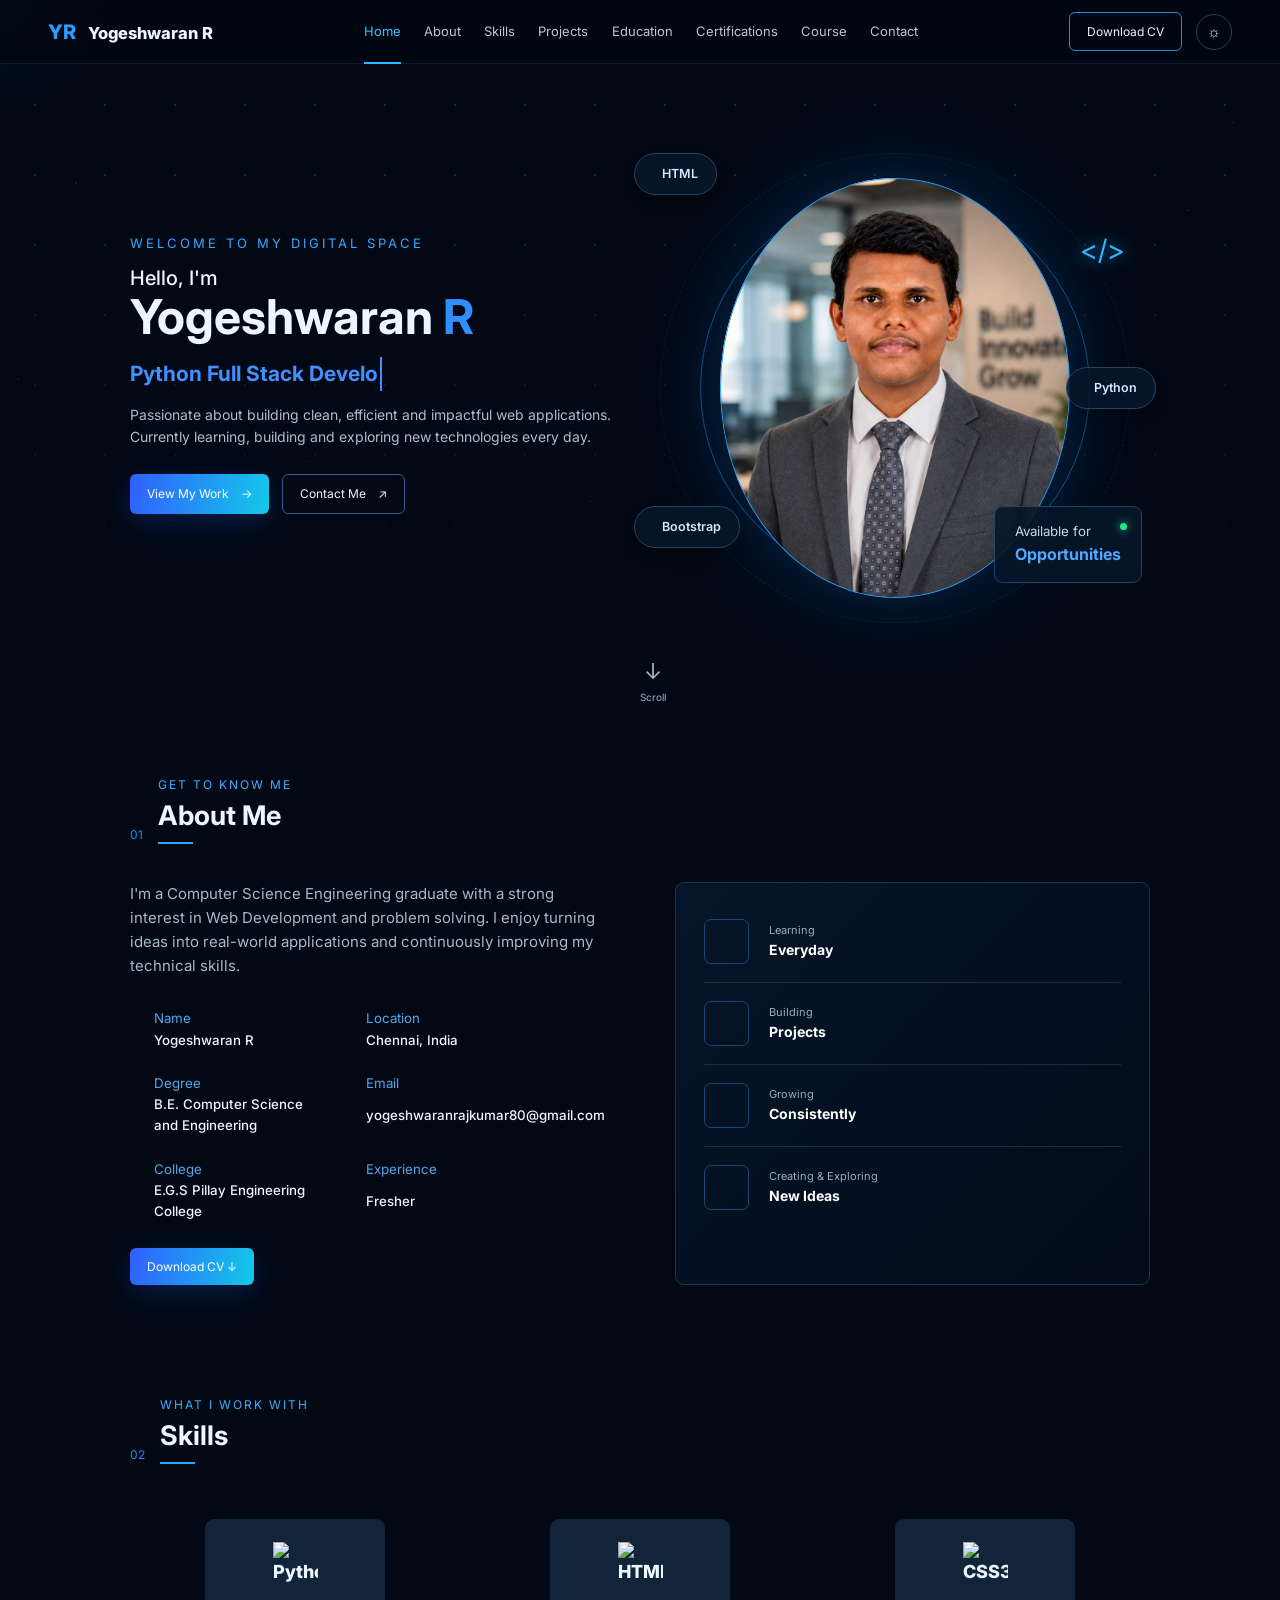
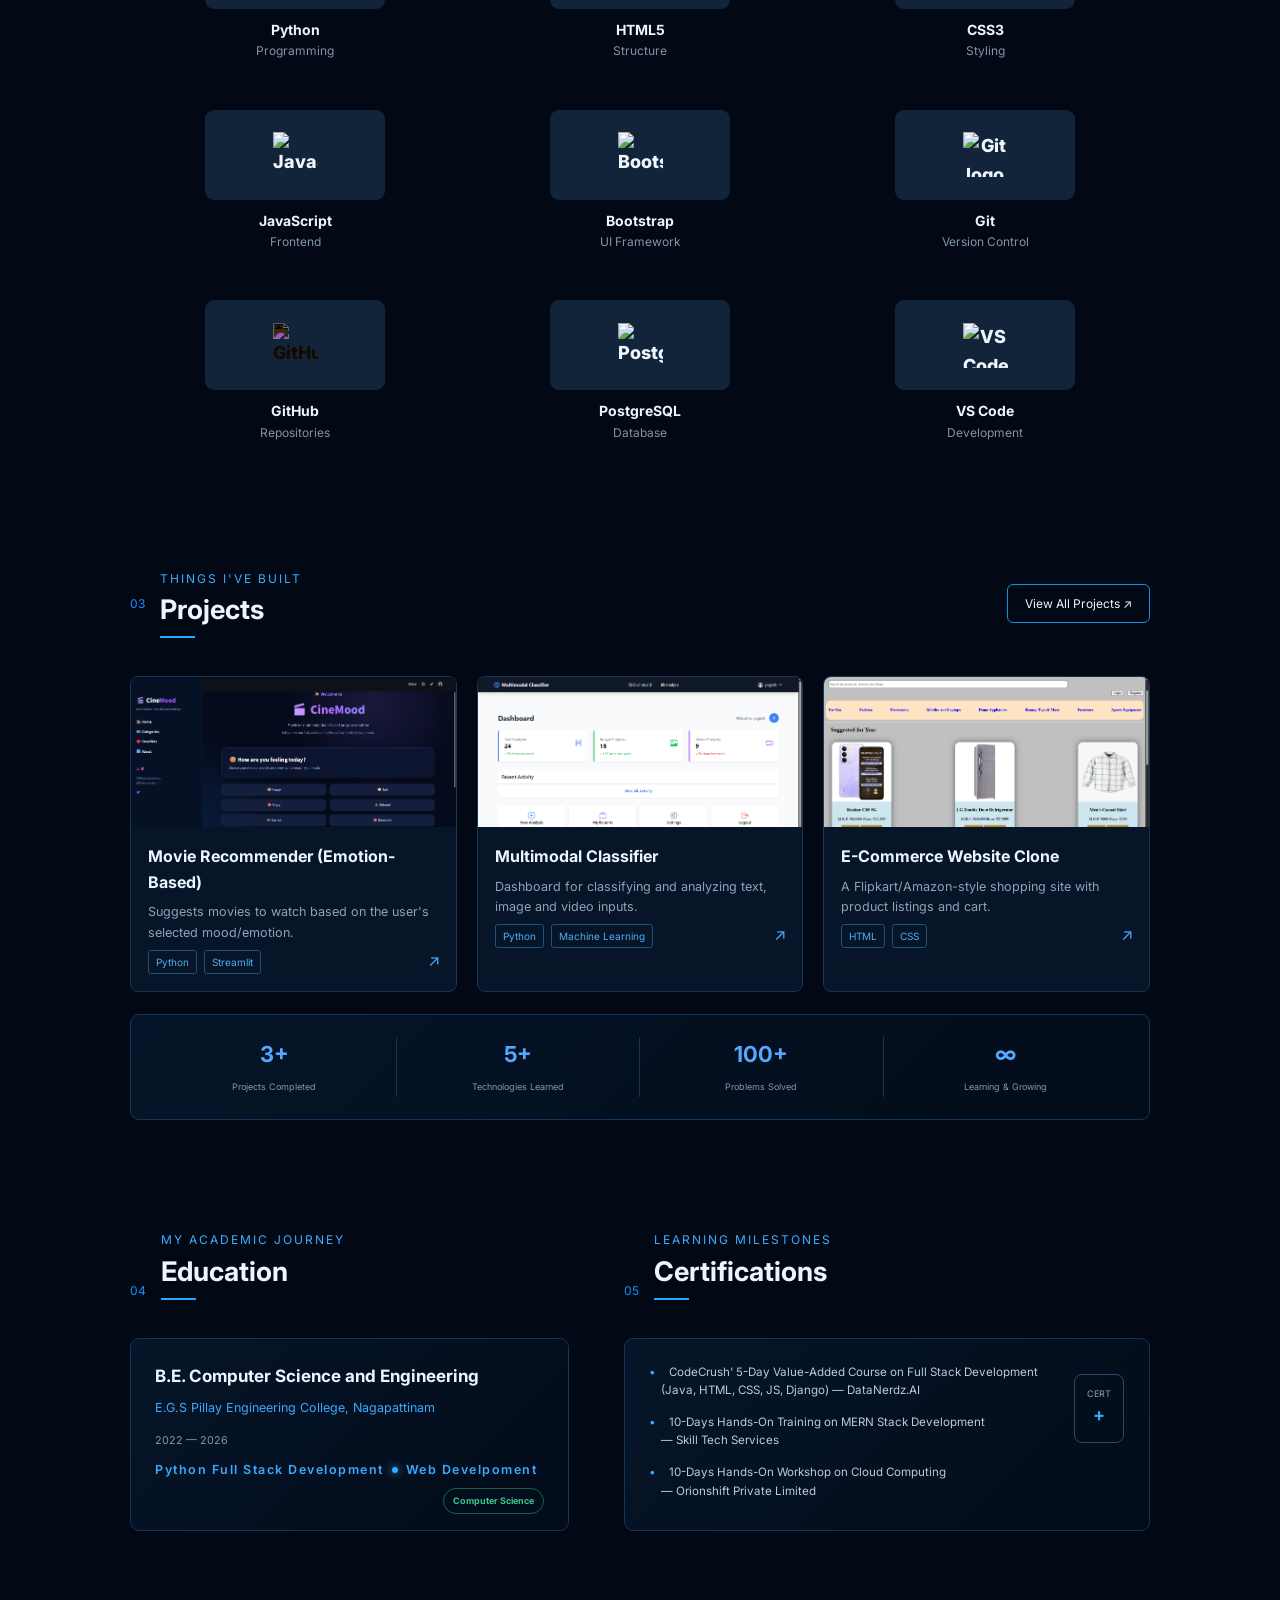
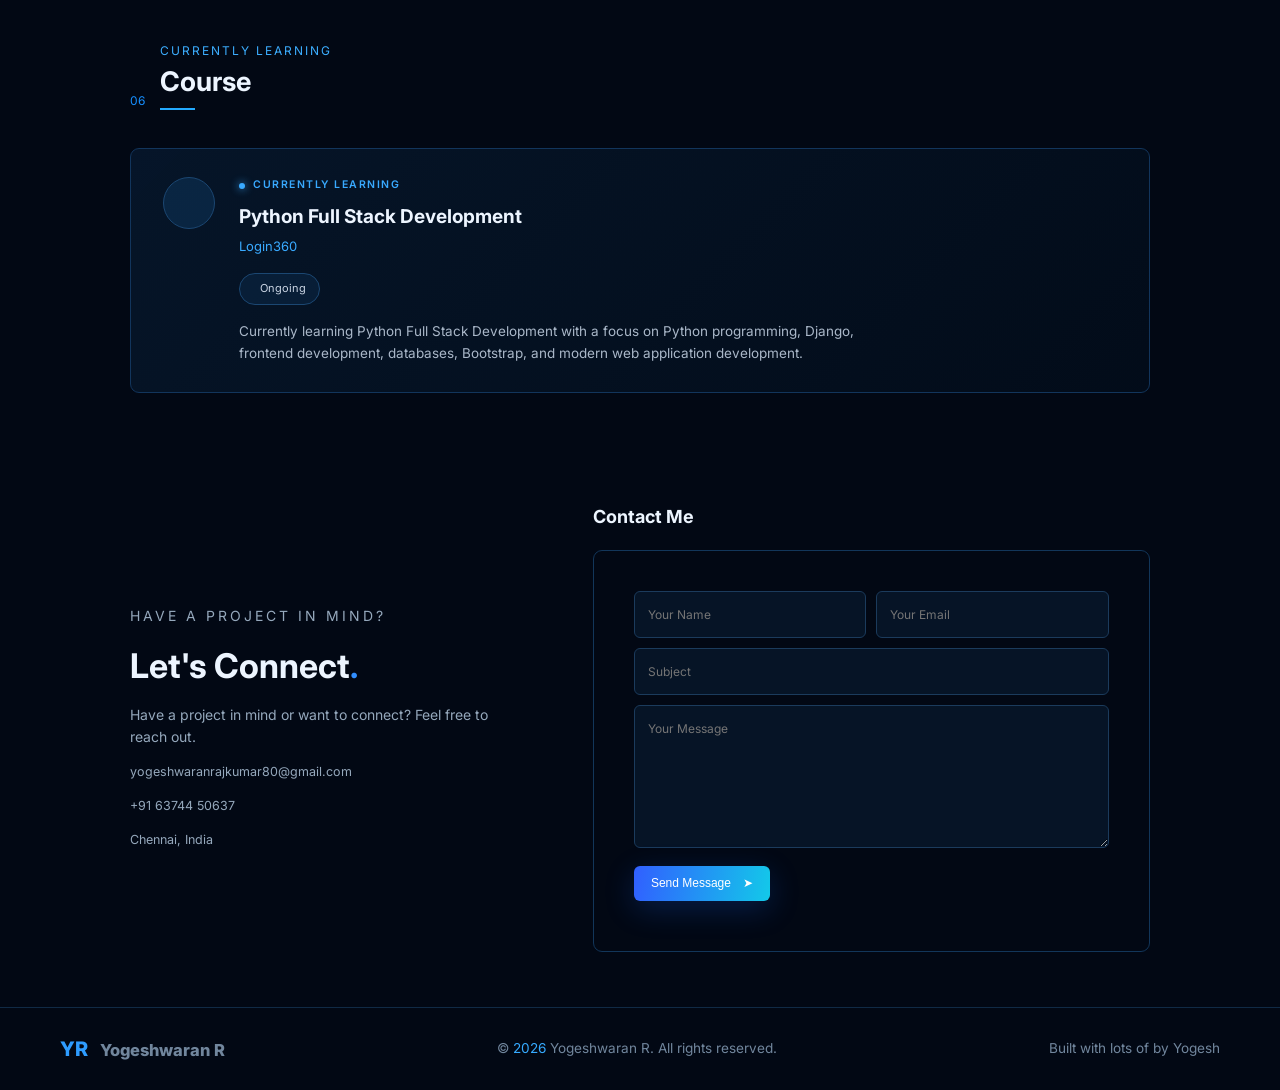
==== commit 155656d1: "updated code" ====
--- a/index.html
+++ b/index.html
@@ -345,7 +345,7 @@
             <p>THINGS I'VE BUILT</p>
             <h2>Projects</h2>
           </div>
-          <a class="outline-btn" href="#">View All Projects ↗</a>
+          <a class="outline-btn" href="https://github.com/Yogeshwaran-Creator?tab=repositories" target="_blank">View All Projects ↗</a>
         </div>
 
         <div class="projects-grid">
@@ -542,12 +542,10 @@
           <h3 class="form-heading">Contact Me</h3>
           <form class="contact-form" id="contactForm">
             <div class="form-row">
-              <input required type="text" placeholder="Your Name" /><input
-                required
-                type="email"
-                placeholder="Your Email"
-              />
-            </div>
+              <input required type="text" placeholder="Your Name" />
+              <input required type="email" placeholder="Your Email" />
+            </div>
+            <input required type="text" placeholder="Subject">
             <textarea required rows="6" placeholder="Your Message"></textarea>
             <button class="btn primary" type="submit">Send Message　➤</button>
             <p class="form-message"></p>
--- a/style.css
+++ b/style.css
@@ -176,6 +176,11 @@
   margin-left: 2px;
   background: #448fff;
   animation: blink 1s step-end infinite;
+}
+.cert-mark:hover{
+  transform: scale(1.03);
+  transition: .3s;
+  box-shadow: 0 0 5px #0af;
 }
 @keyframes blink {
   50% {
@@ -871,6 +876,9 @@
   grid-template-columns: 1fr 1fr;
   gap: 10px;
 }
+textarea{
+  resize: vertical;
+}
 .contact-form {
   border: 1.7px solid #12365a;
   padding: 40px;
